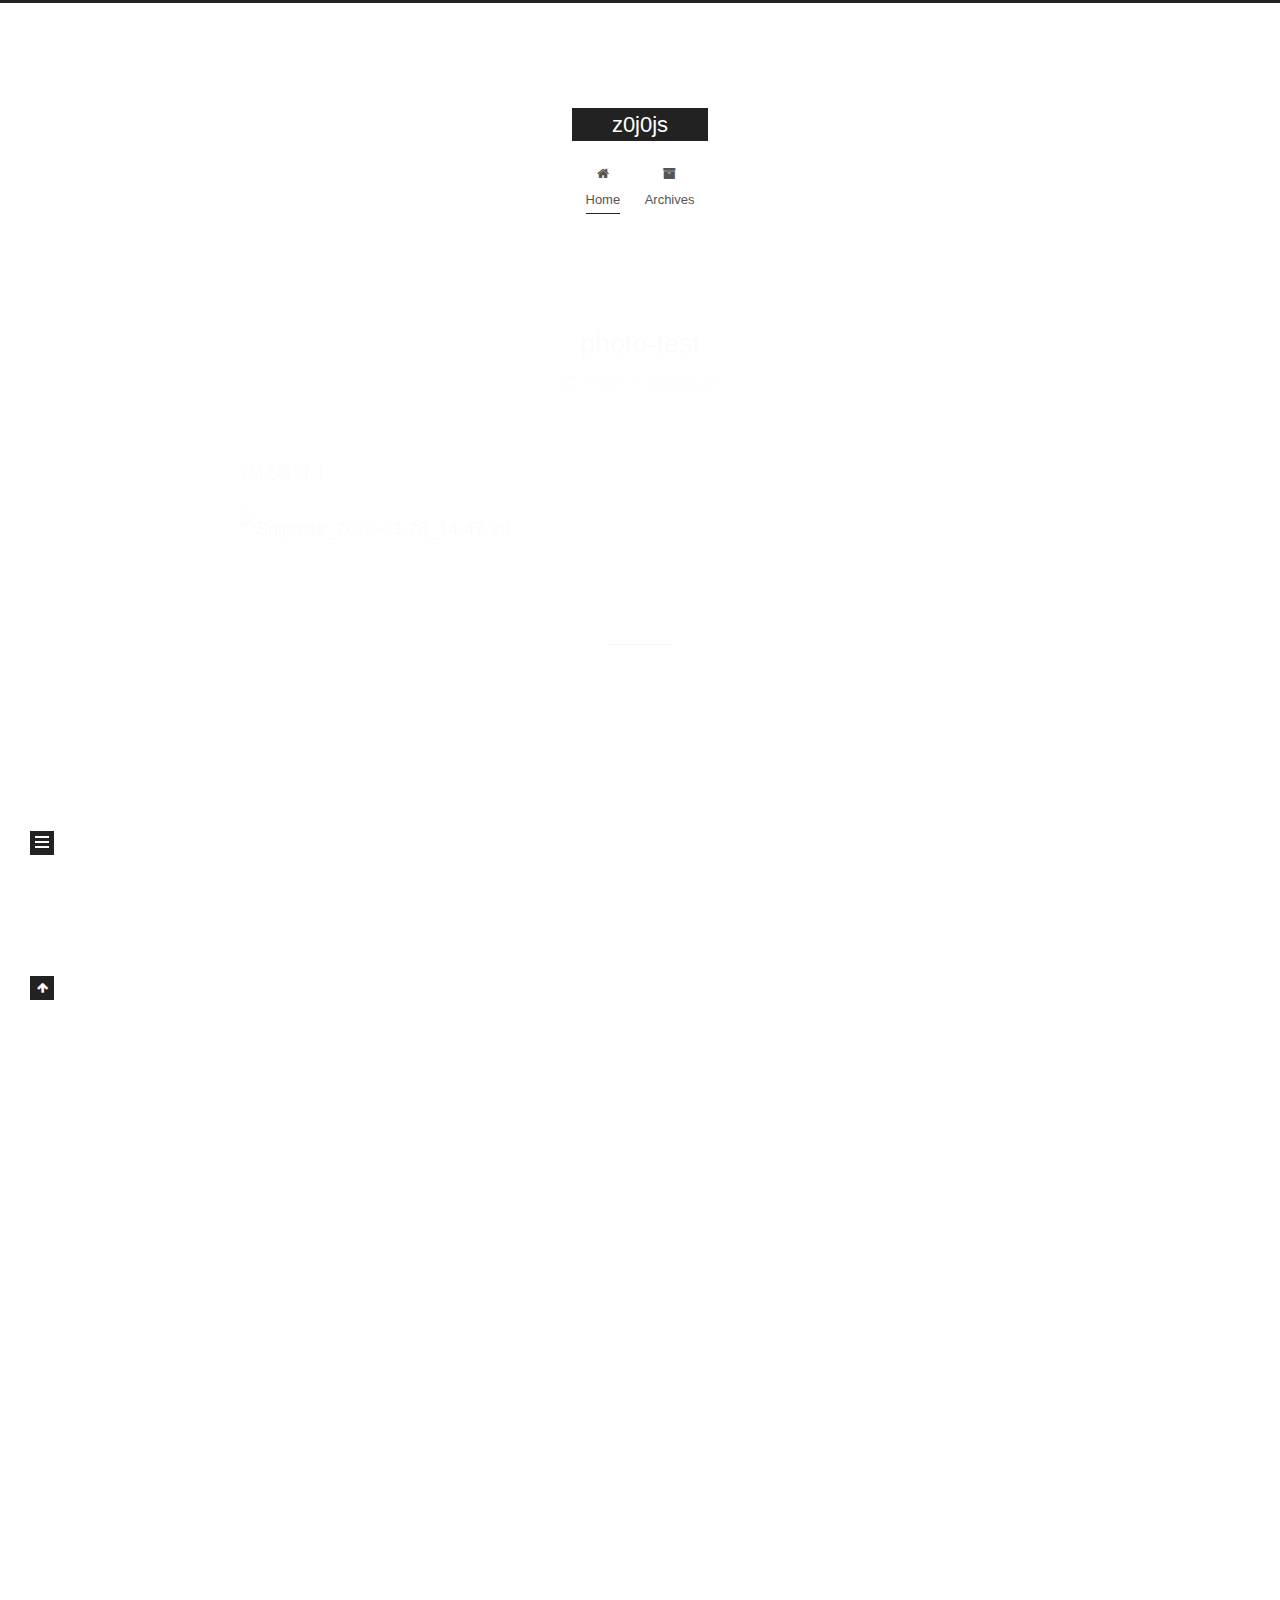
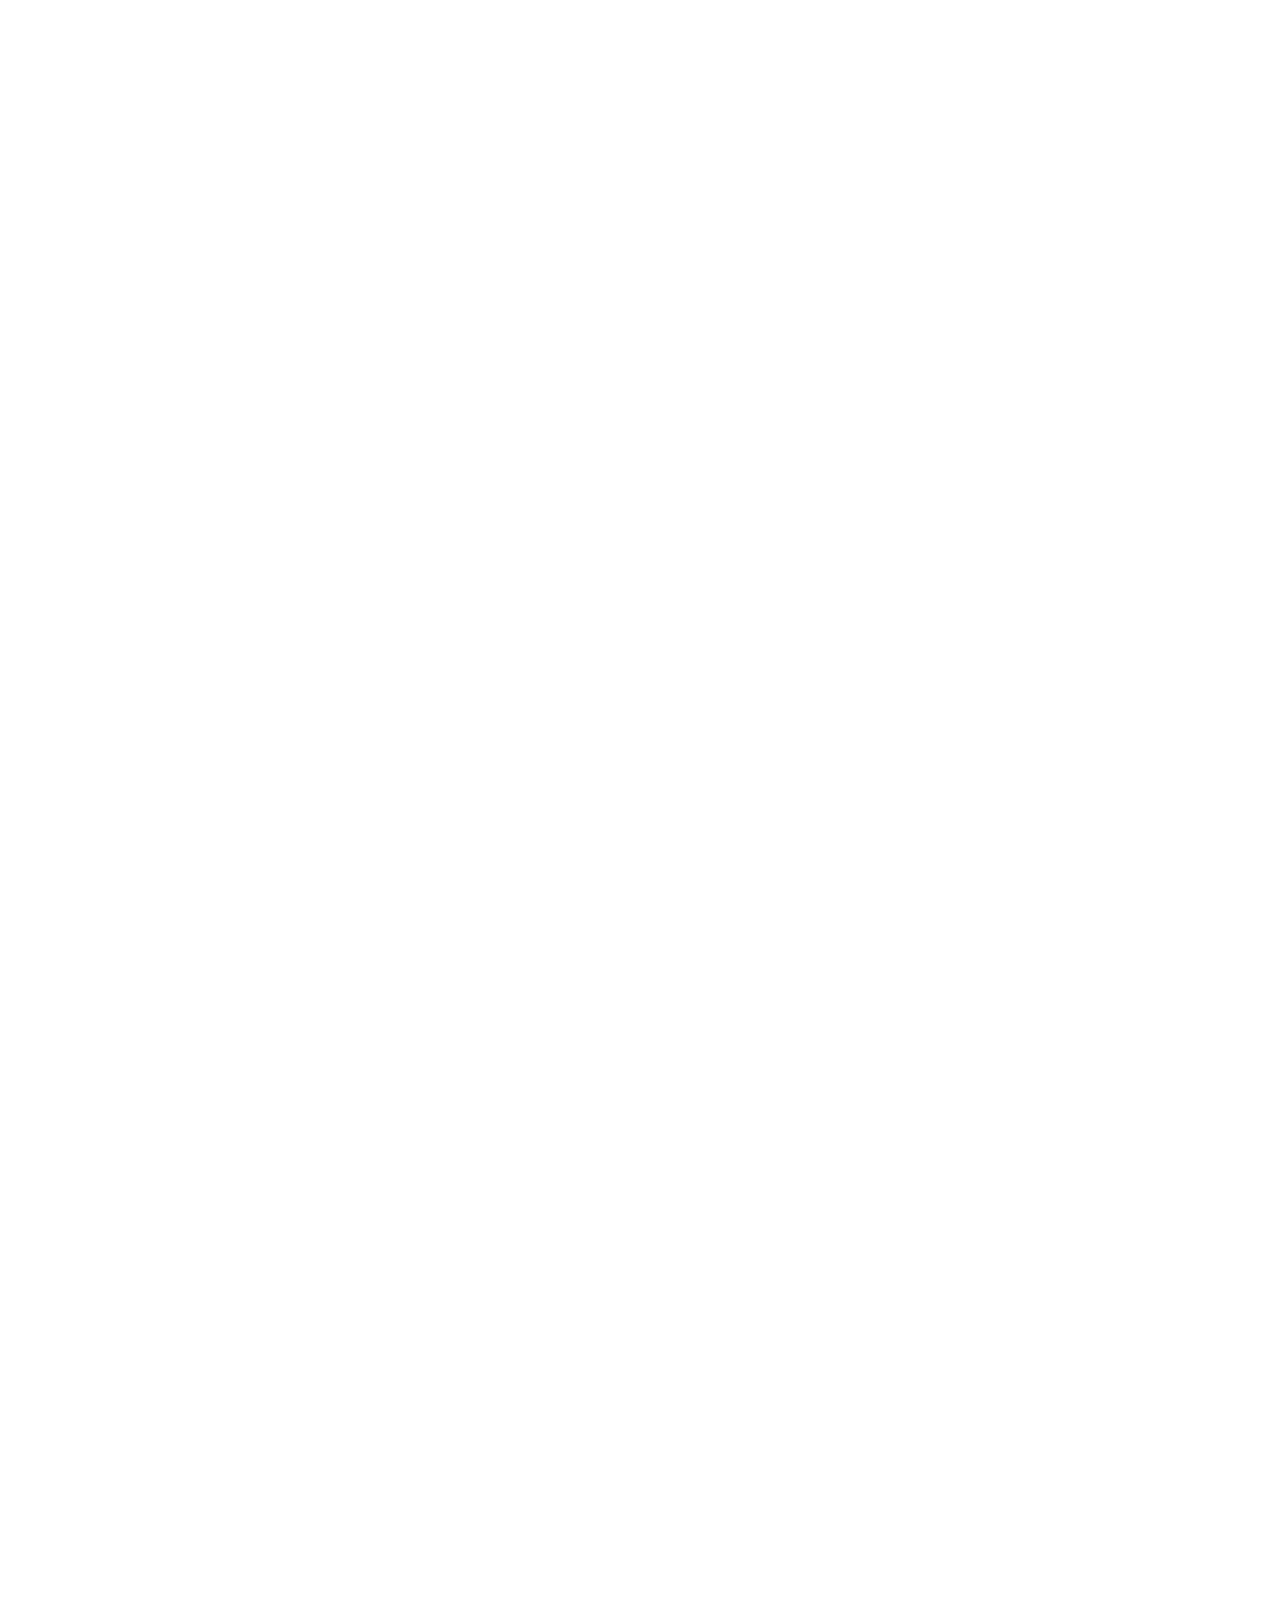
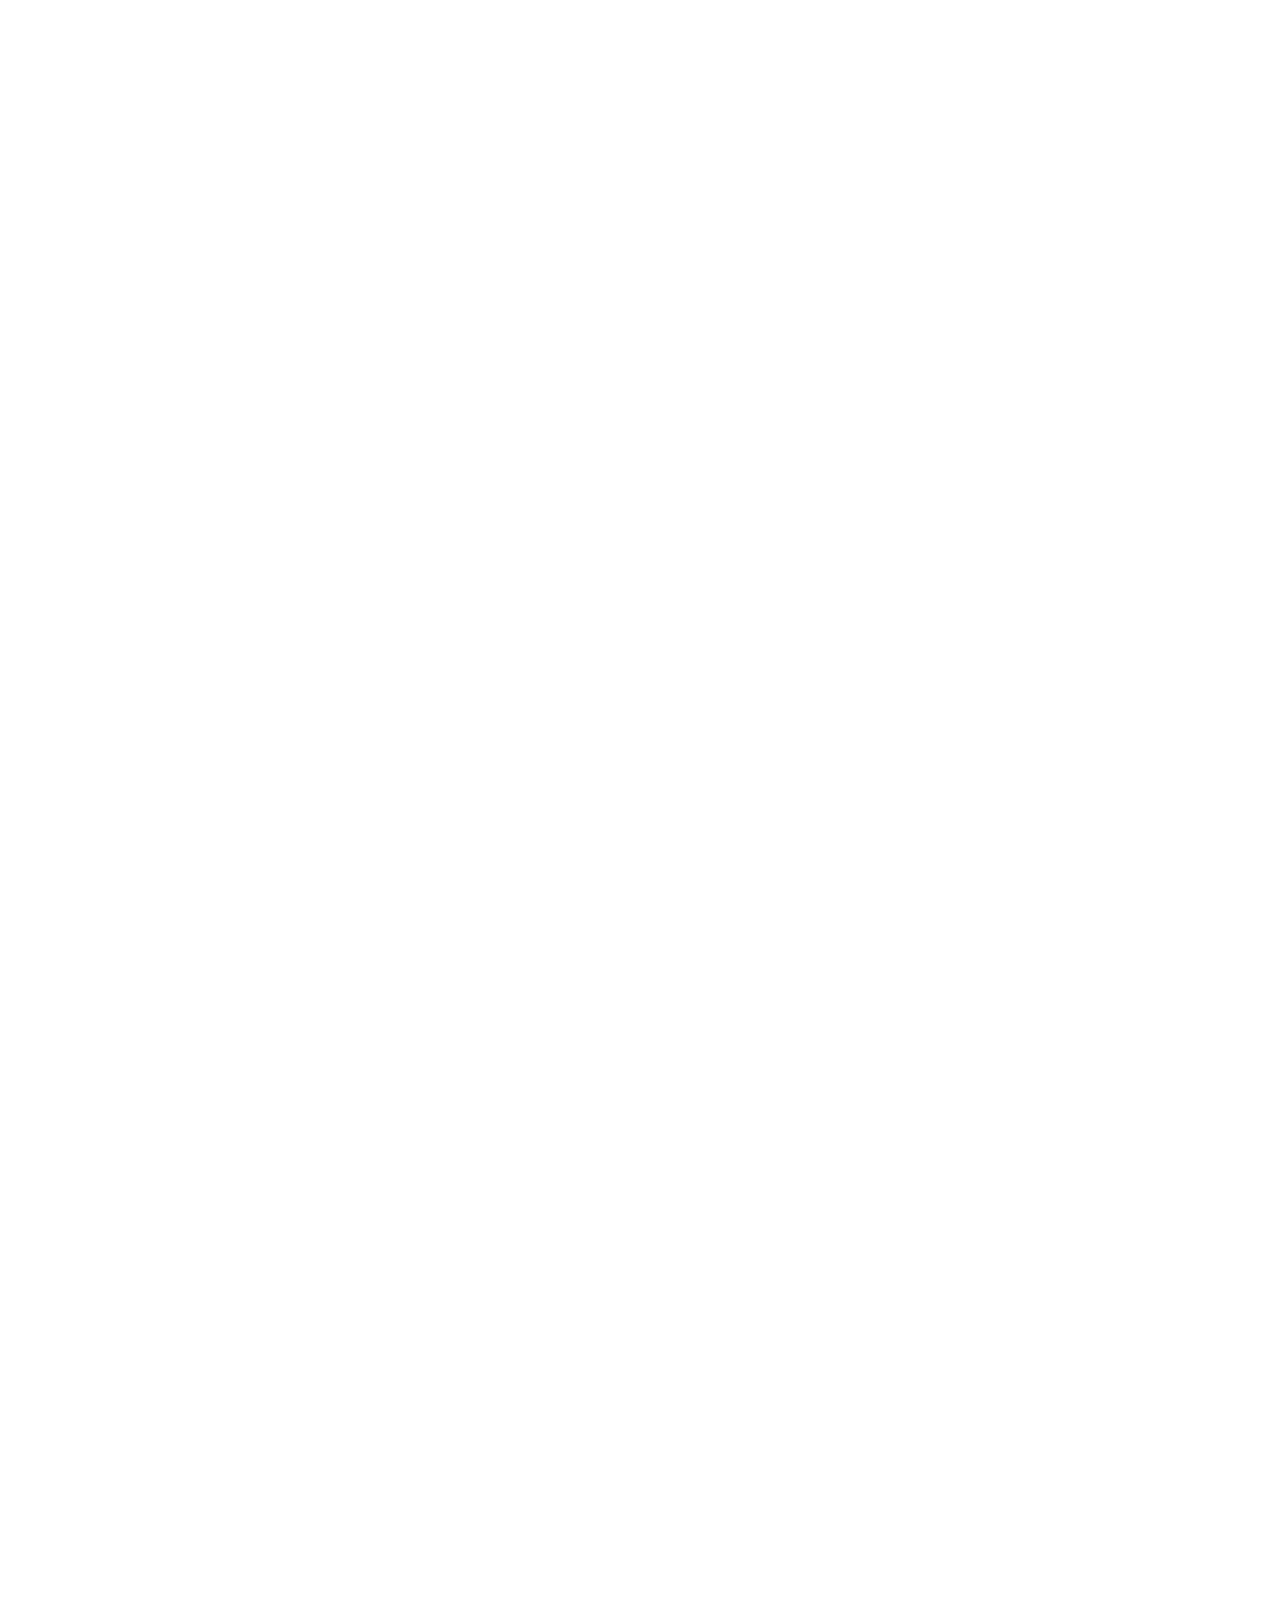
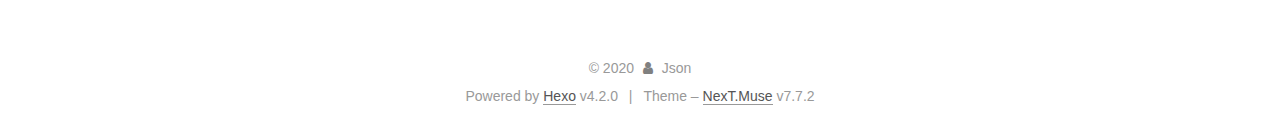
==== index.html @ a535a1fb "Site updated: 2020-03-28 15:59:54" ====
<!DOCTYPE html>
<html lang="en">
<head>
  <meta charset="UTF-8">
<meta name="viewport" content="width=device-width, initial-scale=1, maximum-scale=2">
<meta name="theme-color" content="#222">
<meta name="generator" content="Hexo 4.2.0">
  <link rel="apple-touch-icon" sizes="180x180" href="/images/apple-touch-icon-next.png">
  <link rel="icon" type="image/png" sizes="32x32" href="/images/favicon-32x32-next.png">
  <link rel="icon" type="image/png" sizes="16x16" href="/images/favicon-16x16-next.png">
  <link rel="mask-icon" href="/images/logo.svg" color="#222">

<link rel="stylesheet" href="/css/main.css">


<link rel="stylesheet" href="/lib/font-awesome/css/font-awesome.min.css">

<script id="hexo-configurations">
    var NexT = window.NexT || {};
    var CONFIG = {"hostname":"z0j0js.github.io","root":"/","scheme":"Muse","version":"7.7.2","exturl":false,"sidebar":{"position":"left","display":"post","padding":18,"offset":12,"onmobile":false},"copycode":{"enable":false,"show_result":false,"style":null},"back2top":{"enable":true,"sidebar":false,"scrollpercent":false},"bookmark":{"enable":false,"color":"#222","save":"auto"},"fancybox":false,"mediumzoom":false,"lazyload":false,"pangu":false,"comments":{"style":"tabs","active":null,"storage":true,"lazyload":false,"nav":null},"algolia":{"hits":{"per_page":10},"labels":{"input_placeholder":"Search for Posts","hits_empty":"We didn't find any results for the search: ${query}","hits_stats":"${hits} results found in ${time} ms"}},"localsearch":{"enable":false,"trigger":"auto","top_n_per_article":1,"unescape":false,"preload":false},"motion":{"enable":true,"async":false,"transition":{"post_block":"fadeIn","post_header":"slideDownIn","post_body":"slideDownIn","coll_header":"slideLeftIn","sidebar":"slideUpIn"}}};
  </script>

  <meta name="description" content="My Blog">
<meta property="og:type" content="website">
<meta property="og:title" content="z0j0js">
<meta property="og:url" content="https://z0j0js.github.io/index.html">
<meta property="og:site_name" content="z0j0js">
<meta property="og:description" content="My Blog">
<meta property="og:locale" content="en_US">
<meta property="article:author" content="Json">
<meta name="twitter:card" content="summary">

<link rel="canonical" href="https://z0j0js.github.io/">


<script id="page-configurations">
  // https://hexo.io/docs/variables.html
  CONFIG.page = {
    sidebar: "",
    isHome : true,
    isPost : false
  };
</script>

  <title>z0j0js</title>
  






  <noscript>
  <style>
  .use-motion .brand,
  .use-motion .menu-item,
  .sidebar-inner,
  .use-motion .post-block,
  .use-motion .pagination,
  .use-motion .comments,
  .use-motion .post-header,
  .use-motion .post-body,
  .use-motion .collection-header { opacity: initial; }

  .use-motion .site-title,
  .use-motion .site-subtitle {
    opacity: initial;
    top: initial;
  }

  .use-motion .logo-line-before i { left: initial; }
  .use-motion .logo-line-after i { right: initial; }
  </style>
</noscript>

</head>

<body itemscope itemtype="http://schema.org/WebPage">
  <div class="container use-motion">
    <div class="headband"></div>

    <header class="header" itemscope itemtype="http://schema.org/WPHeader">
      <div class="header-inner"><div class="site-brand-container">
  <div class="site-nav-toggle">
    <div class="toggle" aria-label="Toggle navigation bar">
      <span class="toggle-line toggle-line-first"></span>
      <span class="toggle-line toggle-line-middle"></span>
      <span class="toggle-line toggle-line-last"></span>
    </div>
  </div>

  <div class="site-meta">

    <div>
      <a href="/" class="brand" rel="start">
        <span class="logo-line-before"><i></i></span>
        <span class="site-title">z0j0js</span>
        <span class="logo-line-after"><i></i></span>
      </a>
    </div>
  </div>

  <div class="site-nav-right">
    <div class="toggle popup-trigger">
    </div>
  </div>
</div>


<nav class="site-nav">
  
  <ul id="menu" class="menu">
        <li class="menu-item menu-item-home">

    <a href="/" rel="section"><i class="fa fa-fw fa-home"></i>Home</a>

  </li>
        <li class="menu-item menu-item-archives">

    <a href="/archives/" rel="section"><i class="fa fa-fw fa-archive"></i>Archives</a>

  </li>
  </ul>

</nav>
</div>
    </header>

    
  <div class="back-to-top">
    <i class="fa fa-arrow-up"></i>
    <span>0%</span>
  </div>


    <main class="main">
      <div class="main-inner">
        <div class="content-wrap">
          

          <div class="content">
            

  <div class="posts-expand">
        
  
  
  <article itemscope itemtype="http://schema.org/Article" class="post-block home" lang="en">
    <link itemprop="mainEntityOfPage" href="https://z0j0js.github.io/2020/03/28/photo-test/">

    <span hidden itemprop="author" itemscope itemtype="http://schema.org/Person">
      <meta itemprop="image" content="/images/avatar.gif">
      <meta itemprop="name" content="Json">
      <meta itemprop="description" content="My Blog">
    </span>

    <span hidden itemprop="publisher" itemscope itemtype="http://schema.org/Organization">
      <meta itemprop="name" content="z0j0js">
    </span>
      <header class="post-header">
        <h1 class="post-title" itemprop="name headline">
          
            <a href="/2020/03/28/photo-test/" class="post-title-link" itemprop="url">photo-test</a>
        </h1>

        <div class="post-meta">
            <span class="post-meta-item">
              <span class="post-meta-item-icon">
                <i class="fa fa-calendar-o"></i>
              </span>
              <span class="post-meta-item-text">Posted on</span>
              

              <time title="Created: 2020-03-28 15:56:33 / Modified: 15:59:15" itemprop="dateCreated datePublished" datetime="2020-03-28T15:56:33+08:00">2020-03-28</time>
            </span>

          

        </div>
      </header>

    
    
    
    <div class="post-body" itemprop="articleBody">

      
          <p>试试看呀！</p>
<p><img src="/2020/03/28/photo-test/%5Cphoto-test%5CSnipaste_2020-03-28_14-47-20.jpg" alt="Snipaste_2020-03-28_14-47-20"></p>

      
    </div>

    
    
    
      <footer class="post-footer">
        <div class="post-eof"></div>
      </footer>
  </article>
  
  
  

        
  
  
  <article itemscope itemtype="http://schema.org/Article" class="post-block home" lang="en">
    <link itemprop="mainEntityOfPage" href="https://z0j0js.github.io/2020/03/28/%E6%88%91%E8%AE%A4%E4%B8%BA%E7%9A%84%E6%95%B0%E6%8D%AE%E7%BB%93%E6%9E%84%E4%B8%8E%E7%AE%97%E6%B3%95%E2%80%94%E2%80%94%E7%BB%AA%E8%AE%BA/">

    <span hidden itemprop="author" itemscope itemtype="http://schema.org/Person">
      <meta itemprop="image" content="/images/avatar.gif">
      <meta itemprop="name" content="Json">
      <meta itemprop="description" content="My Blog">
    </span>

    <span hidden itemprop="publisher" itemscope itemtype="http://schema.org/Organization">
      <meta itemprop="name" content="z0j0js">
    </span>
      <header class="post-header">
        <h1 class="post-title" itemprop="name headline">
          
            <a href="/2020/03/28/%E6%88%91%E8%AE%A4%E4%B8%BA%E7%9A%84%E6%95%B0%E6%8D%AE%E7%BB%93%E6%9E%84%E4%B8%8E%E7%AE%97%E6%B3%95%E2%80%94%E2%80%94%E7%BB%AA%E8%AE%BA/" class="post-title-link" itemprop="url">我认为的数据结构与算法——绪论</a>
        </h1>

        <div class="post-meta">
            <span class="post-meta-item">
              <span class="post-meta-item-icon">
                <i class="fa fa-calendar-o"></i>
              </span>
              <span class="post-meta-item-text">Posted on</span>
              

              <time title="Created: 2020-03-28 14:31:20 / Modified: 15:59:11" itemprop="dateCreated datePublished" datetime="2020-03-28T14:31:20+08:00">2020-03-28</time>
            </span>

          

        </div>
      </header>

    
    
    
    <div class="post-body" itemprop="articleBody">

      
          <p>数据结构是一门研究非数值计算程序设计问题中计算机的操作对象以及它们之间的关系和操作等的学科。</p>
<p>主要研究：</p>
<p>​        数据元素之间固有的逻辑关系——数据逻辑结构</p>
<p>​        元素及关系在计算机内的表示——数据存储结构</p>
<p>​        对数据结构的操作——算法</p>
<p>基本概念和术语：</p>
<p>​        数据：是所有能被输入到计算机中，且能被计算机处理的符号（数字、字符等）的集合，它是计算机操作对象的总称。</p>
<p>​        数据元素：数据结构中讨论的“基本单位”，如不可分割的“原子”型数据元素，和多个数据项构成的数据元素</p>
<p>​        数据对象：性质相同的数据元素的集合，是数据的一个子集。</p>
<p>​        数据结构：是相互之间存在一种或多种特定关系的数据元素的集合。</p>
<p>数据结构的形式定义：</p>
<p>​        数据结构是一个二元组 DS = （D，R）</p>
<p>​        其中：D是数据元素的有限集，R是D上关系的有限集。</p>
<p>关系的表示：</p>
<p>​        序偶：有序对。例如：&lt;班主任，班长&gt;</p>
<p>​        前驱：序偶中第一元素为第二元素的前驱</p>
<p>​        后继：序偶中第二元素为第一元素的后继</p>
<p>数据解构的三个方面：</p>
<p><img src="/2020/03/28/%E6%88%91%E8%AE%A4%E4%B8%BA%E7%9A%84%E6%95%B0%E6%8D%AE%E7%BB%93%E6%9E%84%E4%B8%8E%E7%AE%97%E6%B3%95%E2%80%94%E2%80%94%E7%BB%AA%E8%AE%BA/D:%5Cblog%5Csource_posts%5Cimages%5C01%5CSnipaste_2020-03-28_14-47-20.jpg" alt="Snipaste_2020-03-28_14-47-20"></p>

      
    </div>

    
    
    
      <footer class="post-footer">
        <div class="post-eof"></div>
      </footer>
  </article>
  
  
  

        
  
  
  <article itemscope itemtype="http://schema.org/Article" class="post-block home" lang="en">
    <link itemprop="mainEntityOfPage" href="https://z0j0js.github.io/2020/03/21/I-AM-A-BOY/">

    <span hidden itemprop="author" itemscope itemtype="http://schema.org/Person">
      <meta itemprop="image" content="/images/avatar.gif">
      <meta itemprop="name" content="Json">
      <meta itemprop="description" content="My Blog">
    </span>

    <span hidden itemprop="publisher" itemscope itemtype="http://schema.org/Organization">
      <meta itemprop="name" content="z0j0js">
    </span>
      <header class="post-header">
        <h1 class="post-title" itemprop="name headline">
          
            <a href="/2020/03/21/I-AM-A-BOY/" class="post-title-link" itemprop="url">I AM A BOY</a>
        </h1>

        <div class="post-meta">
            <span class="post-meta-item">
              <span class="post-meta-item-icon">
                <i class="fa fa-calendar-o"></i>
              </span>
              <span class="post-meta-item-text">Posted on</span>

              <time title="Created: 2020-03-21 19:46:29" itemprop="dateCreated datePublished" datetime="2020-03-21T19:46:29+08:00">2020-03-21</time>
            </span>

          

        </div>
      </header>

    
    
    
    <div class="post-body" itemprop="articleBody">

      
          
      
    </div>

    
    
    
      <footer class="post-footer">
        <div class="post-eof"></div>
      </footer>
  </article>
  
  
  

        
  
  
  <article itemscope itemtype="http://schema.org/Article" class="post-block home" lang="en">
    <link itemprop="mainEntityOfPage" href="https://z0j0js.github.io/2020/03/21/%E5%8F%91%E5%B8%83%E6%B5%81%E7%A8%8B/">

    <span hidden itemprop="author" itemscope itemtype="http://schema.org/Person">
      <meta itemprop="image" content="/images/avatar.gif">
      <meta itemprop="name" content="Json">
      <meta itemprop="description" content="My Blog">
    </span>

    <span hidden itemprop="publisher" itemscope itemtype="http://schema.org/Organization">
      <meta itemprop="name" content="z0j0js">
    </span>
      <header class="post-header">
        <h1 class="post-title" itemprop="name headline">
          
            <a href="/2020/03/21/%E5%8F%91%E5%B8%83%E6%B5%81%E7%A8%8B/" class="post-title-link" itemprop="url">发布流程</a>
        </h1>

        <div class="post-meta">
            <span class="post-meta-item">
              <span class="post-meta-item-icon">
                <i class="fa fa-calendar-o"></i>
              </span>
              <span class="post-meta-item-text">Posted on</span>
              

              <time title="Created: 2020-03-21 19:33:51 / Modified: 19:37:14" itemprop="dateCreated datePublished" datetime="2020-03-21T19:33:51+08:00">2020-03-21</time>
            </span>

          

        </div>
      </header>

    
    
    
    <div class="post-body" itemprop="articleBody">

      
          <h2 id="流程发布"><a href="#流程发布" class="headerlink" title="流程发布"></a>流程发布</h2><p>首先执行   hexo new “新文章”</p>
<p>打开md文件   ##新文章标题</p>
<p>内容编辑完成</p>
<p>执行   hexo g</p>
<p>执行   hexo d</p>
<p>即可</p>

      
    </div>

    
    
    
      <footer class="post-footer">
        <div class="post-eof"></div>
      </footer>
  </article>
  
  
  

        
  
  
  <article itemscope itemtype="http://schema.org/Article" class="post-block home" lang="en">
    <link itemprop="mainEntityOfPage" href="https://z0j0js.github.io/2020/03/21/Test-Blog/">

    <span hidden itemprop="author" itemscope itemtype="http://schema.org/Person">
      <meta itemprop="image" content="/images/avatar.gif">
      <meta itemprop="name" content="Json">
      <meta itemprop="description" content="My Blog">
    </span>

    <span hidden itemprop="publisher" itemscope itemtype="http://schema.org/Organization">
      <meta itemprop="name" content="z0j0js">
    </span>
      <header class="post-header">
        <h1 class="post-title" itemprop="name headline">
          
            <a href="/2020/03/21/Test-Blog/" class="post-title-link" itemprop="url">Test Blog.</a>
        </h1>

        <div class="post-meta">
            <span class="post-meta-item">
              <span class="post-meta-item-icon">
                <i class="fa fa-calendar-o"></i>
              </span>
              <span class="post-meta-item-text">Posted on</span>
              

              <time title="Created: 2020-03-21 18:32:33 / Modified: 18:32:51" itemprop="dateCreated datePublished" datetime="2020-03-21T18:32:33+08:00">2020-03-21</time>
            </span>

          

        </div>
      </header>

    
    
    
    <div class="post-body" itemprop="articleBody">

      
          <h2 id="Test博客"><a href="#Test博客" class="headerlink" title="Test博客"></a>Test博客</h2><p>进行自定义编辑。</p>

      
    </div>

    
    
    
      <footer class="post-footer">
        <div class="post-eof"></div>
      </footer>
  </article>
  
  
  

        
  
  
  <article itemscope itemtype="http://schema.org/Article" class="post-block home" lang="en">
    <link itemprop="mainEntityOfPage" href="https://z0j0js.github.io/2020/03/21/My-First-Blog/">

    <span hidden itemprop="author" itemscope itemtype="http://schema.org/Person">
      <meta itemprop="image" content="/images/avatar.gif">
      <meta itemprop="name" content="Json">
      <meta itemprop="description" content="My Blog">
    </span>

    <span hidden itemprop="publisher" itemscope itemtype="http://schema.org/Organization">
      <meta itemprop="name" content="z0j0js">
    </span>
      <header class="post-header">
        <h1 class="post-title" itemprop="name headline">
          
            <a href="/2020/03/21/My-First-Blog/" class="post-title-link" itemprop="url">My First Blog.</a>
        </h1>

        <div class="post-meta">
            <span class="post-meta-item">
              <span class="post-meta-item-icon">
                <i class="fa fa-calendar-o"></i>
              </span>
              <span class="post-meta-item-text">Posted on</span>
              

              <time title="Created: 2020-03-21 15:35:33 / Modified: 15:37:39" itemprop="dateCreated datePublished" datetime="2020-03-21T15:35:33+08:00">2020-03-21</time>
            </span>

          

        </div>
      </header>

    
    
    
    <div class="post-body" itemprop="articleBody">

      
          <h2 id="我的第一篇博客"><a href="#我的第一篇博客" class="headerlink" title="我的第一篇博客"></a>我的第一篇博客</h2><p>我叫曾锦松，一个在0和1之间摸索成长的小男孩。</p>

      
    </div>

    
    
    
      <footer class="post-footer">
        <div class="post-eof"></div>
      </footer>
  </article>
  
  
  

        
  
  
  <article itemscope itemtype="http://schema.org/Article" class="post-block home" lang="en">
    <link itemprop="mainEntityOfPage" href="https://z0j0js.github.io/2020/03/21/hello-world/">

    <span hidden itemprop="author" itemscope itemtype="http://schema.org/Person">
      <meta itemprop="image" content="/images/avatar.gif">
      <meta itemprop="name" content="Json">
      <meta itemprop="description" content="My Blog">
    </span>

    <span hidden itemprop="publisher" itemscope itemtype="http://schema.org/Organization">
      <meta itemprop="name" content="z0j0js">
    </span>
      <header class="post-header">
        <h1 class="post-title" itemprop="name headline">
          
            <a href="/2020/03/21/hello-world/" class="post-title-link" itemprop="url">Hello World</a>
        </h1>

        <div class="post-meta">
            <span class="post-meta-item">
              <span class="post-meta-item-icon">
                <i class="fa fa-calendar-o"></i>
              </span>
              <span class="post-meta-item-text">Posted on</span>

              <time title="Created: 2020-03-21 15:20:37" itemprop="dateCreated datePublished" datetime="2020-03-21T15:20:37+08:00">2020-03-21</time>
            </span>

          

        </div>
      </header>

    
    
    
    <div class="post-body" itemprop="articleBody">

      
          <p>Welcome to <a href="https://hexo.io/" target="_blank" rel="noopener">Hexo</a>! This is your very first post. Check <a href="https://hexo.io/docs/" target="_blank" rel="noopener">documentation</a> for more info. If you get any problems when using Hexo, you can find the answer in <a href="https://hexo.io/docs/troubleshooting.html" target="_blank" rel="noopener">troubleshooting</a> or you can ask me on <a href="https://github.com/hexojs/hexo/issues" target="_blank" rel="noopener">GitHub</a>.</p>
<h2 id="Quick-Start"><a href="#Quick-Start" class="headerlink" title="Quick Start"></a>Quick Start</h2><h3 id="Create-a-new-post"><a href="#Create-a-new-post" class="headerlink" title="Create a new post"></a>Create a new post</h3><figure class="highlight bash"><table><tr><td class="gutter"><pre><span class="line">1</span><br></pre></td><td class="code"><pre><span class="line">$ hexo new <span class="string">"My New Post"</span></span><br></pre></td></tr></table></figure>

<p>More info: <a href="https://hexo.io/docs/writing.html" target="_blank" rel="noopener">Writing</a></p>
<h3 id="Run-server"><a href="#Run-server" class="headerlink" title="Run server"></a>Run server</h3><figure class="highlight bash"><table><tr><td class="gutter"><pre><span class="line">1</span><br></pre></td><td class="code"><pre><span class="line">$ hexo server</span><br></pre></td></tr></table></figure>

<p>More info: <a href="https://hexo.io/docs/server.html" target="_blank" rel="noopener">Server</a></p>
<h3 id="Generate-static-files"><a href="#Generate-static-files" class="headerlink" title="Generate static files"></a>Generate static files</h3><figure class="highlight bash"><table><tr><td class="gutter"><pre><span class="line">1</span><br></pre></td><td class="code"><pre><span class="line">$ hexo generate</span><br></pre></td></tr></table></figure>

<p>More info: <a href="https://hexo.io/docs/generating.html" target="_blank" rel="noopener">Generating</a></p>
<h3 id="Deploy-to-remote-sites"><a href="#Deploy-to-remote-sites" class="headerlink" title="Deploy to remote sites"></a>Deploy to remote sites</h3><figure class="highlight bash"><table><tr><td class="gutter"><pre><span class="line">1</span><br></pre></td><td class="code"><pre><span class="line">$ hexo deploy</span><br></pre></td></tr></table></figure>

<p>More info: <a href="https://hexo.io/docs/one-command-deployment.html" target="_blank" rel="noopener">Deployment</a></p>

      
    </div>

    
    
    
      <footer class="post-footer">
        <div class="post-eof"></div>
      </footer>
  </article>
  
  
  

  </div>

  



          </div>
          

<script>
  window.addEventListener('tabs:register', () => {
    let activeClass = CONFIG.comments.activeClass;
    if (CONFIG.comments.storage) {
      activeClass = localStorage.getItem('comments_active') || activeClass;
    }
    if (activeClass) {
      let activeTab = document.querySelector(`a[href="#comment-${activeClass}"]`);
      if (activeTab) {
        activeTab.click();
      }
    }
  });
  if (CONFIG.comments.storage) {
    window.addEventListener('tabs:click', event => {
      if (!event.target.matches('.tabs-comment .tab-content .tab-pane')) return;
      let commentClass = event.target.classList[1];
      localStorage.setItem('comments_active', commentClass);
    });
  }
</script>

        </div>
          
  
  <div class="toggle sidebar-toggle">
    <span class="toggle-line toggle-line-first"></span>
    <span class="toggle-line toggle-line-middle"></span>
    <span class="toggle-line toggle-line-last"></span>
  </div>

  <aside class="sidebar">
    <div class="sidebar-inner">

      <ul class="sidebar-nav motion-element">
        <li class="sidebar-nav-toc">
          Table of Contents
        </li>
        <li class="sidebar-nav-overview">
          Overview
        </li>
      </ul>

      <!--noindex-->
      <div class="post-toc-wrap sidebar-panel">
      </div>
      <!--/noindex-->

      <div class="site-overview-wrap sidebar-panel">
        <div class="site-author motion-element" itemprop="author" itemscope itemtype="http://schema.org/Person">
  <p class="site-author-name" itemprop="name">Json</p>
  <div class="site-description" itemprop="description">My Blog</div>
</div>
<div class="site-state-wrap motion-element">
  <nav class="site-state">
      <div class="site-state-item site-state-posts">
          <a href="/archives/">
        
          <span class="site-state-item-count">7</span>
          <span class="site-state-item-name">posts</span>
        </a>
      </div>
  </nav>
</div>



      </div>

    </div>
  </aside>
  <div id="sidebar-dimmer"></div>


      </div>
    </main>

    <footer class="footer">
      <div class="footer-inner">
        

<div class="copyright">
  
  &copy; 
  <span itemprop="copyrightYear">2020</span>
  <span class="with-love">
    <i class="fa fa-user"></i>
  </span>
  <span class="author" itemprop="copyrightHolder">Json</span>
</div>
  <div class="powered-by">Powered by <a href="https://hexo.io/" class="theme-link" rel="noopener" target="_blank">Hexo</a> v4.2.0
  </div>
  <span class="post-meta-divider">|</span>
  <div class="theme-info">Theme – <a href="https://muse.theme-next.org/" class="theme-link" rel="noopener" target="_blank">NexT.Muse</a> v7.7.2
  </div>

        








      </div>
    </footer>
  </div>

  
  <script src="/lib/anime.min.js"></script>
  <script src="/lib/velocity/velocity.min.js"></script>
  <script src="/lib/velocity/velocity.ui.min.js"></script>

<script src="/js/utils.js"></script>

<script src="/js/motion.js"></script>


<script src="/js/schemes/muse.js"></script>


<script src="/js/next-boot.js"></script>




  















  

  

</body>
</html>
---- css/main.css ----
:root {
  --body-bg-color: #fff;
  --content-bg-color: #fff;
  --card-bg-color: #f5f5f5;
  --text-color: #555;
  --link-color: #555;
  --link-hover-color: #222;
  --brand-color: #fff;
  --brand-hover-color: #fff;
  --table-row-odd-bg-color: #f9f9f9;
  --table-row-hover-bg-color: #f5f5f5;
  --menu-item-bg-color: #f5f5f5;
}
html {
  line-height: 1.15; /* 1 */
  -webkit-text-size-adjust: 100%; /* 2 */
}
body {
  margin: 0;
}
main {
  display: block;
}
h1 {
  font-size: 2em;
  margin: 0.67em 0;
}
hr {
  box-sizing: content-box; /* 1 */
  height: 0; /* 1 */
  overflow: visible; /* 2 */
}
pre {
  font-family: monospace, monospace; /* 1 */
  font-size: 1em; /* 2 */
}
a {
  background: transparent;
}
abbr[title] {
  border-bottom: none; /* 1 */
  text-decoration: underline; /* 2 */
  text-decoration: underline dotted; /* 2 */
}
b,
strong {
  font-weight: bolder;
}
code,
kbd,
samp {
  font-family: monospace, monospace; /* 1 */
  font-size: 1em; /* 2 */
}
small {
  font-size: 80%;
}
sub,
sup {
  font-size: 75%;
  line-height: 0;
  position: relative;
  vertical-align: baseline;
}
sub {
  bottom: -0.25em;
}
sup {
  top: -0.5em;
}
img {
  border-style: none;
}
button,
input,
optgroup,
select,
textarea {
  font-family: inherit; /* 1 */
  font-size: 100%; /* 1 */
  line-height: 1.15; /* 1 */
  margin: 0; /* 2 */
}
button,
input {
/* 1 */
  overflow: visible;
}
button,
select {
/* 1 */
  text-transform: none;
}
button,
[type='button'],
[type='reset'],
[type='submit'] {
  -webkit-appearance: button;
}
button::-moz-focus-inner,
[type='button']::-moz-focus-inner,
[type='reset']::-moz-focus-inner,
[type='submit']::-moz-focus-inner {
  border-style: none;
  padding: 0;
}
button:-moz-focusring,
[type='button']:-moz-focusring,
[type='reset']:-moz-focusring,
[type='submit']:-moz-focusring {
  outline: 1px dotted ButtonText;
}
fieldset {
  padding: 0.35em 0.75em 0.625em;
}
legend {
  box-sizing: border-box; /* 1 */
  color: inherit; /* 2 */
  display: table; /* 1 */
  max-width: 100%; /* 1 */
  padding: 0; /* 3 */
  white-space: normal; /* 1 */
}
progress {
  vertical-align: baseline;
}
textarea {
  overflow: auto;
}
[type='checkbox'],
[type='radio'] {
  box-sizing: border-box; /* 1 */
  padding: 0; /* 2 */
}
[type='number']::-webkit-inner-spin-button,
[type='number']::-webkit-outer-spin-button {
  height: auto;
}
[type='search'] {
  outline-offset: -2px; /* 2 */
  -webkit-appearance: textfield; /* 1 */
}
[type='search']::-webkit-search-decoration {
  -webkit-appearance: none;
}
::-webkit-file-upload-button {
  font: inherit; /* 2 */
  -webkit-appearance: button; /* 1 */
}
details {
  display: block;
}
summary {
  display: list-item;
}
template {
  display: none;
}
[hidden] {
  display: none;
}
::selection {
  background: #262a30;
  color: #fff;
}
html,
body {
  height: 100%;
}
body {
  background: var(--body-bg-color);
  color: var(--text-color);
  font-family: 'Lato', "PingFang SC", "Microsoft YaHei", sans-serif;
  font-size: 1em;
  line-height: 2;
}
@media (max-width: 991px) {
  body {
    padding-left: 0 !important;
    padding-right: 0 !important;
  }
}
h1,
h2,
h3,
h4,
h5,
h6 {
  font-family: 'Lato', "PingFang SC", "Microsoft YaHei", sans-serif;
  font-weight: bold;
  line-height: 1.5;
  margin: 20px 0 15px;
}
h1 {
  font-size: 1.5em;
}
h2 {
  font-size: 1.375em;
}
h3 {
  font-size: 1.25em;
}
h4 {
  font-size: 1.125em;
}
h5 {
  font-size: 1em;
}
h6 {
  font-size: 0.875em;
}
p {
  margin: 0 0 20px 0;
}
a,
span.exturl {
  border-bottom: 1px solid #999;
  color: var(--link-color);
  outline: 0;
  text-decoration: none;
  overflow-wrap: break-word;
  word-wrap: break-word;
  cursor: pointer;
}
a:hover,
span.exturl:hover {
  border-bottom-color: var(--link-hover-color);
  color: var(--link-hover-color);
}
iframe,
img,
video {
  display: block;
  margin-left: auto;
  margin-right: auto;
  max-width: 100%;
}
hr {
  background-image: repeating-linear-gradient(-45deg, #ddd, #ddd 4px, transparent 4px, transparent 8px);
  border: 0;
  height: 3px;
  margin: 40px 0;
}
blockquote {
  border-left: 4px solid #ddd;
  color: #666;
  margin: 0;
  padding: 0 15px;
}
blockquote cite::before {
  content: '-';
  padding: 0 5px;
}
dt {
  font-weight: bold;
}
dd {
  margin: 0;
  padding: 0;
}
kbd {
  background-color: #f5f5f5;
  background-image: linear-gradient(#eee, #fff, #eee);
  border: 1px solid #ccc;
  border-radius: 0.2em;
  box-shadow: 0.1em 0.1em 0.2em rgba(0,0,0,0.1);
  font-family: inherit;
  padding: 0.1em 0.3em;
  white-space: nowrap;
}
.table-container {
  overflow: auto;
}
table {
  border-collapse: collapse;
  border-spacing: 0;
  font-size: 0.875em;
  margin: 0 0 20px 0;
  width: 100%;
}
tbody tr:nth-of-type(odd) {
  background: var(--table-row-odd-bg-color);
}
tbody tr:hover {
  background: var(--table-row-hover-bg-color);
}
caption,
th,
td {
  font-weight: normal;
  padding: 8px;
  text-align: left;
  vertical-align: middle;
}
th,
td {
  border: 1px solid #ddd;
  border-bottom: 3px solid #ddd;
}
th {
  font-weight: 700;
  padding-bottom: 10px;
}
td {
  border-bottom-width: 1px;
}
.btn {
  background: #222;
  border: 2px solid #222;
  border-radius: 0;
  color: #fff;
  display: inline-block;
  font-size: 0.875em;
  line-height: 2;
  padding: 0 20px;
  text-decoration: none;
  transition-property: background-color;
  transition-delay: 0s;
  transition-duration: 0.2s;
  transition-timing-function: ease-in-out;
}
.btn:hover {
  background: #fff;
  border-color: #222;
  color: #222;
}
.btn + .btn {
  margin: 0 0 8px 8px;
}
.btn .fa-fw {
  text-align: left;
  width: 1.285714285714286em;
}
.toggle {
  line-height: 0;
}
.toggle .toggle-line {
  background: #fff;
  display: inline-block;
  height: 2px;
  left: 0;
  position: relative;
  top: 0;
  transition: all 0.4s;
  vertical-align: top;
  width: 100%;
}
.toggle .toggle-line:not(:first-child) {
  margin-top: 3px;
}
.toggle.toggle-arrow .toggle-line-first {
  left: 50%;
  top: 2px;
  transform: rotate(45deg);
  width: 50%;
}
.toggle.toggle-arrow .toggle-line-middle {
  left: 2px;
  width: 90%;
}
.toggle.toggle-arrow .toggle-line-last {
  left: 50%;
  top: -2px;
  transform: rotate(-45deg);
  width: 50%;
}
.toggle.toggle-close .toggle-line-first {
  transform: rotate(-45deg);
  top: 5px;
}
.toggle.toggle-close .toggle-line-middle {
  opacity: 0;
}
.toggle.toggle-close .toggle-line-last {
  transform: rotate(45deg);
  top: -5px;
}
.highlight,
pre {
  background: #f7f7f7;
  color: #4d4d4c;
  line-height: 1.6;
  margin: 0 auto 20px;
}
pre,
code {
  font-family: consolas, Menlo, monospace, "PingFang SC", "Microsoft YaHei";
}
code {
  background: #eee;
  border-radius: 3px;
  color: #555;
  padding: 2px 4px;
  overflow-wrap: break-word;
  word-wrap: break-word;
}
.highlight *::selection {
  background: #d6d6d6;
}
.highlight pre {
  border: 0;
  margin: 0;
  padding: 10px 0;
}
.highlight table {
  border: 0;
  margin: 0;
  width: auto;
}
.highlight td {
  border: 0;
  padding: 0;
}
.highlight figcaption {
  background: #eee;
  color: #4d4d4c;
  display: flex;
  font-size: 0.875em;
  justify-content: space-between;
  line-height: 1.2;
  padding: 0.5em;
}
.highlight figcaption a {
  color: #4d4d4c;
}
.highlight figcaption a:hover {
  border-bottom-color: #4d4d4c;
}
.highlight .gutter {
  -moz-user-select: none;
  -ms-user-select: none;
  -webkit-user-select: none;
  user-select: none;
}
.highlight .gutter pre {
  background: #eff2f3;
  color: #869194;
  padding-left: 10px;
  padding-right: 10px;
  text-align: right;
}
.highlight .code pre {
  background: #f7f7f7;
  padding-left: 10px;
  width: 100%;
}
.gist table {
  width: auto;
}
.gist table td {
  border: 0;
}
pre {
  overflow: auto;
  padding: 10px;
}
pre code {
  background: none;
  color: #4d4d4c;
  font-size: 0.875em;
  padding: 0;
  text-shadow: none;
}
pre .deletion {
  background: #fdd;
}
pre .addition {
  background: #dfd;
}
pre .meta {
  color: #eab700;
  -moz-user-select: none;
  -ms-user-select: none;
  -webkit-user-select: none;
  user-select: none;
}
pre .comment {
  color: #8e908c;
}
pre .variable,
pre .attribute,
pre .tag,
pre .name,
pre .regexp,
pre .ruby .constant,
pre .xml .tag .title,
pre .xml .pi,
pre .xml .doctype,
pre .html .doctype,
pre .css .id,
pre .css .class,
pre .css .pseudo {
  color: #c82829;
}
pre .number,
pre .preprocessor,
pre .built_in,
pre .builtin-name,
pre .literal,
pre .params,
pre .constant,
pre .command {
  color: #f5871f;
}
pre .ruby .class .title,
pre .css .rules .attribute,
pre .string,
pre .symbol,
pre .value,
pre .inheritance,
pre .header,
pre .ruby .symbol,
pre .xml .cdata,
pre .special,
pre .formula {
  color: #718c00;
}
pre .title,
pre .css .hexcolor {
  color: #3e999f;
}
pre .function,
pre .python .decorator,
pre .python .title,
pre .ruby .function .title,
pre .ruby .title .keyword,
pre .perl .sub,
pre .javascript .title,
pre .coffeescript .title {
  color: #4271ae;
}
pre .keyword,
pre .javascript .function {
  color: #8959a8;
}
.blockquote-center {
  border-left: none;
  margin: 40px 0;
  padding: 0;
  position: relative;
  text-align: center;
}
.blockquote-center::before,
.blockquote-center::after {
  background-repeat: no-repeat;
  background-size: 22px 22px;
  content: ' ';
  display: block;
  height: 24px;
  opacity: 0.2;
  position: absolute;
  width: 100%;
}
.blockquote-center::before {
  background-image: url("../images/quote-l.svg");
  background-position: 0 -6px;
  border-top: 1px solid #ccc;
  top: -20px;
}
.blockquote-center::after {
  background-image: url("../images/quote-r.svg");
  background-position: 100% 8px;
  border-bottom: 1px solid #ccc;
  bottom: -20px;
}
.blockquote-center p,
.blockquote-center div {
  text-align: center;
}
.post-body .group-picture img {
  margin: 0 auto;
  padding: 0 3px;
}
.group-picture-row {
  margin-bottom: 6px;
  overflow: hidden;
}
.group-picture-column {
  float: left;
  margin-bottom: 10px;
}
.post-body .label {
  color: #555;
  display: inline;
  padding: 0 2px;
}
.post-body .label.default {
  background: #f0f0f0;
}
.post-body .label.primary {
  background: #efe6f7;
}
.post-body .label.info {
  background: #e5f2f8;
}
.post-body .label.success {
  background: #e7f4e9;
}
.post-body .label.warning {
  background: #fcf6e1;
}
.post-body .label.danger {
  background: #fae8eb;
}
.post-body .tabs {
  margin-bottom: 20px;
}
.post-body .tabs,
.tabs-comment {
  display: block;
  padding-top: 10px;
  position: relative;
}
.post-body .tabs ul.nav-tabs,
.tabs-comment ul.nav-tabs {
  display: flex;
  flex-wrap: wrap;
  margin: 0;
  margin-bottom: -1px;
  padding: 0;
}
@media (max-width: 413px) {
  .post-body .tabs ul.nav-tabs,
  .tabs-comment ul.nav-tabs {
    display: block;
    margin-bottom: 5px;
  }
}
.post-body .tabs ul.nav-tabs li.tab,
.tabs-comment ul.nav-tabs li.tab {
  border-bottom: 1px solid #ddd;
  border-left: 1px solid transparent;
  border-right: 1px solid transparent;
  border-top: 3px solid transparent;
  flex-grow: 1;
  list-style-type: none;
  border-radius: 0 0 0 0;
}
@media (max-width: 413px) {
  .post-body .tabs ul.nav-tabs li.tab,
  .tabs-comment ul.nav-tabs li.tab {
    border-bottom: 1px solid transparent;
    border-left: 3px solid transparent;
    border-right: 1px solid transparent;
    border-top: 1px solid transparent;
  }
}
@media (max-width: 413px) {
  .post-body .tabs ul.nav-tabs li.tab,
  .tabs-comment ul.nav-tabs li.tab {
    border-radius: 0;
  }
}
.post-body .tabs ul.nav-tabs li.tab a,
.tabs-comment ul.nav-tabs li.tab a {
  border-bottom: initial;
  display: block;
  line-height: 1.8;
  outline: 0;
  padding: 0.25em 0.75em;
  text-align: center;
  transition-delay: 0s;
  transition-duration: 0.2s;
  transition-timing-function: ease-out;
}
.post-body .tabs ul.nav-tabs li.tab a i,
.tabs-comment ul.nav-tabs li.tab a i {
  width: 1.285714285714286em;
}
.post-body .tabs ul.nav-tabs li.tab.active,
.tabs-comment ul.nav-tabs li.tab.active {
  border-bottom: 1px solid transparent;
  border-left: 1px solid #ddd;
  border-right: 1px solid #ddd;
  border-top: 3px solid #fc6423;
}
@media (max-width: 413px) {
  .post-body .tabs ul.nav-tabs li.tab.active,
  .tabs-comment ul.nav-tabs li.tab.active {
    border-bottom: 1px solid #ddd;
    border-left: 3px solid #fc6423;
    border-right: 1px solid #ddd;
    border-top: 1px solid #ddd;
  }
}
.post-body .tabs ul.nav-tabs li.tab.active a,
.tabs-comment ul.nav-tabs li.tab.active a {
  color: var(--link-color);
  cursor: default;
}
.post-body .tabs .tab-content .tab-pane,
.tabs-comment .tab-content .tab-pane {
  border: 1px solid #ddd;
  border-top: 0;
  padding: 20px 20px 0 20px;
  border-radius: 0;
}
.post-body .tabs .tab-content .tab-pane:not(.active),
.tabs-comment .tab-content .tab-pane:not(.active) {
  display: none;
}
.post-body .tabs .tab-content .tab-pane.active,
.tabs-comment .tab-content .tab-pane.active {
  display: block;
}
.post-body .tabs .tab-content .tab-pane.active:nth-of-type(1),
.tabs-comment .tab-content .tab-pane.active:nth-of-type(1) {
  border-radius: 0 0 0 0;
}
@media (max-width: 413px) {
  .post-body .tabs .tab-content .tab-pane.active:nth-of-type(1),
  .tabs-comment .tab-content .tab-pane.active:nth-of-type(1) {
    border-radius: 0;
  }
}
.post-body .note {
  border-radius: 3px;
  margin-bottom: 20px;
  padding: 15px;
  position: relative;
  border: 1px solid #eee;
  border-left-width: 5px;
}
.post-body .note h2,
.post-body .note h3,
.post-body .note h4,
.post-body .note h5,
.post-body .note h6 {
  margin-top: 0;
  border-bottom: initial;
  margin-bottom: 0;
  padding-top: 0;
}
.post-body .note p:first-child,
.post-body .note ul:first-child,
.post-body .note ol:first-child,
.post-body .note table:first-child,
.post-body .note pre:first-child,
.post-body .note blockquote:first-child,
.post-body .note img:first-child {
  margin-top: 0;
}
.post-body .note p:last-child,
.post-body .note ul:last-child,
.post-body .note ol:last-child,
.post-body .note table:last-child,
.post-body .note pre:last-child,
.post-body .note blockquote:last-child,
.post-body .note img:last-child {
  margin-bottom: 0;
}
.post-body .note.default {
  border-left-color: #777;
}
.post-body .note.default h2,
.post-body .note.default h3,
.post-body .note.default h4,
.post-body .note.default h5,
.post-body .note.default h6 {
  color: #777;
}
.post-body .note.primary {
  border-left-color: #6f42c1;
}
.post-body .note.primary h2,
.post-body .note.primary h3,
.post-body .note.primary h4,
.post-body .note.primary h5,
.post-body .note.primary h6 {
  color: #6f42c1;
}
.post-body .note.info {
  border-left-color: #428bca;
}
.post-body .note.info h2,
.post-body .note.info h3,
.post-body .note.info h4,
.post-body .note.info h5,
.post-body .note.info h6 {
  color: #428bca;
}
.post-body .note.success {
  border-left-color: #5cb85c;
}
.post-body .note.success h2,
.post-body .note.success h3,
.post-body .note.success h4,
.post-body .note.success h5,
.post-body .note.success h6 {
  color: #5cb85c;
}
.post-body .note.warning {
  border-left-color: #f0ad4e;
}
.post-body .note.warning h2,
.post-body .note.warning h3,
.post-body .note.warning h4,
.post-body .note.warning h5,
.post-body .note.warning h6 {
  color: #f0ad4e;
}
.post-body .note.danger {
  border-left-color: #d9534f;
}
.post-body .note.danger h2,
.post-body .note.danger h3,
.post-body .note.danger h4,
.post-body .note.danger h5,
.post-body .note.danger h6 {
  color: #d9534f;
}
.pagination .prev,
.pagination .next,
.pagination .page-number,
.pagination .space {
  display: inline-block;
  margin: 0 10px;
  padding: 0 11px;
  position: relative;
  top: -1px;
}
@media (max-width: 767px) {
  .pagination .prev,
  .pagination .next,
  .pagination .page-number,
  .pagination .space {
    margin: 0 5px;
  }
}
.pagination {
  border-top: 1px solid #eee;
  margin: 120px 0 0;
  text-align: center;
}
.pagination .prev,
.pagination .next,
.pagination .page-number {
  border-bottom: 0;
  border-top: 1px solid #eee;
  transition-property: border-color;
  transition-delay: 0s;
  transition-duration: 0.2s;
  transition-timing-function: ease-in-out;
}
.pagination .prev:hover,
.pagination .next:hover,
.pagination .page-number:hover {
  border-top-color: #222;
}
.pagination .space {
  margin: 0;
  padding: 0;
}
.pagination .prev {
  margin-left: 0;
}
.pagination .next {
  margin-right: 0;
}
.pagination .page-number.current {
  background: #ccc;
  border-top-color: #ccc;
  color: #fff;
}
@media (max-width: 767px) {
  .pagination {
    border-top: none;
  }
  .pagination .prev,
  .pagination .next,
  .pagination .page-number {
    border-bottom: 1px solid #eee;
    border-top: 0;
    margin-bottom: 10px;
    padding: 0 10px;
  }
  .pagination .prev:hover,
  .pagination .next:hover,
  .pagination .page-number:hover {
    border-bottom-color: #222;
  }
}
.comments {
  margin: 60px 20px 0;
  overflow: hidden;
}
.comment-button-group {
  display: flex;
  flex-wrap: wrap-reverse;
  justify-content: center;
  margin: 1em 0;
}
.comment-button-group .comment-button {
  margin: 0.1em 0.2em;
}
.comment-button-group .comment-button.active {
  background: #fff;
  border-color: #222;
  color: #222;
}
.comment-position {
  display: none;
}
.comment-position.active {
  display: block;
}
.tabs-comment {
  background: var(--content-bg-color);
  margin-top: 4em;
  padding-top: 0;
}
.tabs-comment .comments {
  border: 0;
  box-shadow: none;
  margin-top: 0;
  padding-top: 0;
}
.container {
  min-height: 100%;
  position: relative;
}
.main-inner {
  margin: 0 auto;
  width: 700px;
}
@media (min-width: 1200px) {
  .main-inner {
    width: 800px;
  }
}
@media (min-width: 1600px) {
  .main-inner {
    width: 900px;
  }
}
.header {
  background: transparent;
}
.header-inner {
  margin: 0 auto;
  width: 700px;
}
@media (min-width: 1200px) {
  .header-inner {
    width: 800px;
  }
}
@media (min-width: 1600px) {
  .header-inner {
    width: 900px;
  }
}
.site-brand-container {
  display: flex;
  flex-shrink: 0;
  padding: 0 10px;
}
.headband {
  background: #222;
  height: 3px;
}
.site-meta {
  flex-grow: 1;
  text-align: center;
}
@media (max-width: 767px) {
  .site-meta {
    text-align: center;
  }
}
.brand {
  border-bottom: none;
  color: var(--brand-color);
  display: inline-block;
  line-height: 1.375em;
  padding: 0 40px;
  position: relative;
}
.brand:hover {
  color: var(--brand-hover-color);
}
.site-title {
  display: inline-block;
  font-family: 'Lato', "PingFang SC", "Microsoft YaHei", sans-serif;
  font-size: 1.375em;
  font-weight: normal;
  line-height: 1.5;
  vertical-align: top;
}
.site-subtitle {
  color: #999;
  font-size: 0.8125em;
  margin: 10px 0;
}
.use-motion .brand {
  opacity: 0;
}
.use-motion .site-title,
.use-motion .site-subtitle,
.use-motion .custom-logo-image {
  opacity: 0;
  position: relative;
  top: -10px;
}
.site-nav-toggle,
.site-nav-right {
  display: none;
}
@media (max-width: 767px) {
  .site-nav-toggle,
  .site-nav-right {
    display: flex;
    flex-direction: column;
    justify-content: center;
  }
}
.site-nav-toggle .toggle,
.site-nav-right .toggle {
  color: var(--text-color);
  padding: 10px;
  width: 22px;
}
.site-nav-toggle .toggle .toggle-line,
.site-nav-right .toggle .toggle-line {
  background: var(--text-color);
  border-radius: 1px;
}
.site-nav {
  display: block;
}
@media (max-width: 767px) {
  .site-nav {
    clear: both;
    display: none;
  }
}
.site-nav.site-nav-on {
  display: block;
}
.menu {
  margin-top: 20px;
  padding-left: 0;
  text-align: center;
}
.menu-item {
  display: inline-block;
  list-style: none;
  margin: 0 10px;
}
@media (max-width: 767px) {
  .menu-item {
    display: block;
    margin-top: 10px;
  }
  .menu-item.menu-item-search {
    display: none;
  }
}
.menu-item a,
.menu-item span.exturl {
  border-bottom: 0;
  display: block;
  font-size: 0.8125em;
  transition-property: border-color;
  transition-delay: 0s;
  transition-duration: 0.2s;
  transition-timing-function: ease-in-out;
}
@media (hover: none) {
  .menu-item a:hover,
  .menu-item span.exturl:hover {
    border-bottom-color: transparent !important;
  }
}
.menu-item .fa {
  margin-right: 8px;
}
.menu-item .badge {
  display: inline-block;
  font-weight: bold;
  line-height: 1;
  margin-left: 0.35em;
  margin-top: 0.35em;
  text-align: center;
  white-space: nowrap;
}
@media (max-width: 767px) {
  .menu-item .badge {
    float: right;
    margin-left: 0;
  }
}
.menu-item-active a,
.menu .menu-item a:hover,
.menu .menu-item span.exturl:hover {
  background: var(--menu-item-bg-color);
}
.use-motion .menu-item {
  opacity: 0;
}
.sidebar {
  background: #222;
  bottom: 0;
  box-shadow: inset 0 2px 6px #000;
  position: fixed;
  top: 0;
}
@media (max-width: 991px) {
  .sidebar {
    display: none;
  }
}
.sidebar-inner {
  color: #999;
  padding: 18px 10px;
  text-align: center;
}
.cc-license {
  margin-top: 10px;
  text-align: center;
}
.cc-license .cc-opacity {
  border-bottom: none;
  opacity: 0.7;
}
.cc-license .cc-opacity:hover {
  opacity: 0.9;
}
.cc-license img {
  display: inline-block;
}
.site-author-image {
  border: 2px solid #333;
  display: block;
  margin: 0 auto;
  max-width: 96px;
  padding: 2px;
}
.site-author-name {
  color: #f5f5f5;
  font-weight: normal;
  margin: 5px 0 0;
  text-align: center;
}
.site-description {
  color: #999;
  font-size: 1em;
  margin-top: 5px;
  text-align: center;
}
.links-of-author {
  margin-top: 15px;
}
.links-of-author a,
.links-of-author span.exturl {
  border-bottom-color: #555;
  display: inline-block;
  font-size: 0.8125em;
  margin-bottom: 10px;
  margin-right: 10px;
  vertical-align: middle;
}
.links-of-author a::before,
.links-of-author span.exturl::before {
  background: #e4288e;
  border-radius: 50%;
  content: ' ';
  display: inline-block;
  height: 4px;
  margin-right: 3px;
  vertical-align: middle;
  width: 4px;
}
.sidebar-button {
  margin-top: 15px;
}
.sidebar-button a {
  border: 1px solid #fc6423;
  border-radius: 4px;
  color: #fc6423;
  display: inline-block;
  padding: 0 15px;
}
.sidebar-button a .fa {
  margin-right: 5px;
}
.sidebar-button a:hover {
  background: #fc6423;
  border: 1px solid #fc6423;
  color: #fff;
}
.sidebar-button a:hover .fa {
  color: #fff;
}
.links-of-blogroll {
  font-size: 0.8125em;
  margin-top: 10px;
}
.links-of-blogroll-title {
  font-size: 0.875em;
  font-weight: 600;
  margin-top: 0;
}
.links-of-blogroll-list {
  list-style: none;
  margin: 0;
  padding: 0;
}
#sidebar-dimmer {
  display: none;
}
@media (max-width: 767px) {
  #sidebar-dimmer {
    background: #000;
    display: block;
    height: 100%;
    left: 100%;
    opacity: 0;
    position: fixed;
    top: 0;
    width: 100%;
    z-index: 1100;
  }
  .sidebar-active + #sidebar-dimmer {
    opacity: 0.7;
    transform: translateX(-100%);
    transition: opacity 0.5s;
  }
}
.sidebar-nav {
  margin: 0;
  padding-bottom: 20px;
  padding-left: 0;
}
.sidebar-nav li {
  border-bottom: 1px solid transparent;
  color: #555;
  cursor: pointer;
  display: inline-block;
  font-size: 0.875em;
}
.sidebar-nav li.sidebar-nav-overview {
  margin-left: 10px;
}
.sidebar-nav li:hover {
  color: #f5f5f5;
}
.sidebar-nav .sidebar-nav-active {
  border-bottom-color: #87daff;
  color: #87daff;
}
.sidebar-nav .sidebar-nav-active:hover {
  color: #87daff;
}
.sidebar-panel {
  display: none;
  overflow-x: hidden;
  overflow-y: auto;
}
.sidebar-panel-active {
  display: block;
}
.sidebar-toggle {
  background: #222;
  bottom: 45px;
  cursor: pointer;
  height: 14px;
  left: 30px;
  padding: 5px;
  position: fixed;
  width: 14px;
  z-index: 1300;
}
@media (max-width: 991px) {
  .sidebar-toggle {
    left: 20px;
    opacity: 0.8;
    display: none;
  }
}
.sidebar-toggle:hover .toggle-line {
  background: #87daff;
}
.post-toc {
  font-size: 0.875em;
}
.post-toc ol {
  list-style: none;
  margin: 0;
  padding: 0 2px 5px 10px;
  text-align: left;
}
.post-toc ol > ol {
  padding-left: 0;
}
.post-toc ol a {
  transition-property: all;
  transition-delay: 0s;
  transition-duration: 0.2s;
  transition-timing-function: ease-in-out;
}
.post-toc .nav-item {
  line-height: 1.8;
  overflow: hidden;
  text-overflow: ellipsis;
  white-space: nowrap;
}
.post-toc .nav .nav-child {
  display: none;
}
.post-toc .nav .active > .nav-child {
  display: block;
}
.post-toc .nav .active-current > .nav-child {
  display: block;
}
.post-toc .nav .active-current > .nav-child > .nav-item {
  display: block;
}
.post-toc .nav .active > a {
  border-bottom-color: #87daff;
  color: #87daff;
}
.post-toc .nav .active-current > a {
  color: #87daff;
}
.post-toc .nav .active-current > a:hover {
  color: #87daff;
}
.site-state {
  display: flex;
  justify-content: center;
  line-height: 1.4;
  margin-top: 10px;
  overflow: hidden;
  text-align: center;
  white-space: nowrap;
}
.site-state-item {
  padding: 0 15px;
}
.site-state-item:not(:first-child) {
  border-left: 1px solid #333;
}
.site-state-item a {
  border-bottom: none;
}
.site-state-item-count {
  display: block;
  font-size: 1.25em;
  font-weight: 600;
  text-align: center;
}
.site-state-item-name {
  color: inherit;
  font-size: 0.875em;
}
.footer {
  color: #999;
  font-size: 0.875em;
  padding: 20px 0;
}
.footer.footer-fixed {
  bottom: 0;
  left: 0;
  position: absolute;
  right: 0;
}
.footer-inner {
  box-sizing: border-box;
  margin: 0 auto;
  text-align: center;
  width: 700px;
}
@media (min-width: 1200px) {
  .footer-inner {
    width: 800px;
  }
}
@media (min-width: 1600px) {
  .footer-inner {
    width: 900px;
  }
}
.with-love {
  color: #808080;
  display: inline-block;
  margin: 0 5px;
}
.powered-by,
.theme-info {
  display: inline-block;
}
@-moz-keyframes iconAnimate {
  0%, 100% {
    transform: scale(1);
  }
  10%, 30% {
    transform: scale(0.9);
  }
  20%, 40%, 60%, 80% {
    transform: scale(1.1);
  }
  50%, 70% {
    transform: scale(1.1);
  }
}
@-webkit-keyframes iconAnimate {
  0%, 100% {
    transform: scale(1);
  }
  10%, 30% {
    transform: scale(0.9);
  }
  20%, 40%, 60%, 80% {
    transform: scale(1.1);
  }
  50%, 70% {
    transform: scale(1.1);
  }
}
@-o-keyframes iconAnimate {
  0%, 100% {
    transform: scale(1);
  }
  10%, 30% {
    transform: scale(0.9);
  }
  20%, 40%, 60%, 80% {
    transform: scale(1.1);
  }
  50%, 70% {
    transform: scale(1.1);
  }
}
@keyframes iconAnimate {
  0%, 100% {
    transform: scale(1);
  }
  10%, 30% {
    transform: scale(0.9);
  }
  20%, 40%, 60%, 80% {
    transform: scale(1.1);
  }
  50%, 70% {
    transform: scale(1.1);
  }
}
.back-to-top {
  font-size: 12px;
  text-align: center;
  transition-delay: 0s;
  transition-duration: 0.2s;
  transition-timing-function: ease-in-out;
}
.back-to-top {
  background: #222;
  bottom: -100px;
  box-sizing: border-box;
  color: #fff;
  cursor: pointer;
  left: 30px;
  opacity: 1;
  padding: 0 6px;
  position: fixed;
  transition-property: bottom;
  z-index: 1300;
  width: 24px;
}
.back-to-top span {
  display: none;
}
.back-to-top:hover {
  color: #87daff;
}
.back-to-top.back-to-top-on {
  bottom: 19px;
}
@media (max-width: 991px) {
  .back-to-top {
    left: 20px;
    opacity: 0.8;
  }
}
.post-body {
  font-family: 'Lato', "PingFang SC", "Microsoft YaHei", sans-serif;
  overflow-wrap: break-word;
  word-wrap: break-word;
}
@media (min-width: 1200px) {
  .post-body {
    font-size: 1.125em;
  }
}
.post-body span.exturl .fa {
  font-size: 0.875em;
  margin-left: 4px;
}
.post-body .image-caption,
.post-body .figure .caption {
  color: #999;
  font-size: 0.875em;
  font-weight: bold;
  line-height: 1;
  margin: -20px auto 15px;
  text-align: center;
}
.post-sticky-flag {
  display: inline-block;
  transform: rotate(30deg);
}
.post-button {
  margin-top: 40px;
  text-align: center;
}
.use-motion .post-block,
.use-motion .pagination,
.use-motion .comments {
  opacity: 0;
}
.use-motion .post-header {
  opacity: 0;
}
.use-motion .post-body {
  opacity: 0;
}
.use-motion .collection-header {
  opacity: 0;
}
.posts-collapse {
  margin-left: 55px;
  position: relative;
}
@media (max-width: 767px) {
  .posts-collapse {
    margin-left: 20px;
    margin-right: 20px;
  }
}
.posts-collapse .collection-title {
  font-size: 1.125em;
  position: relative;
}
.posts-collapse .collection-title::before {
  background: #999;
  border: 1px solid #fff;
  border-radius: 50%;
  content: ' ';
  height: 10px;
  left: 0;
  margin-left: -6px;
  margin-top: -4px;
  position: absolute;
  top: 50%;
  width: 10px;
}
.posts-collapse .collection-year {
  margin: 60px 0;
  position: relative;
}
.posts-collapse .collection-year::before {
  background: #bbb;
  border-radius: 50%;
  content: ' ';
  height: 8px;
  left: 0;
  margin-left: -4px;
  margin-top: -4px;
  position: absolute;
  top: 50%;
  width: 8px;
}
.posts-collapse .collection-header {
  display: inline-block;
  margin: 0 0 0 20px;
}
.posts-collapse .collection-header small {
  color: #bbb;
  margin-left: 5px;
}
.posts-collapse .post-header {
  border-bottom: 1px dashed #ccc;
  margin: 30px 0;
  padding-left: 15px;
  position: relative;
  transition-property: border;
  transition-delay: 0s;
  transition-duration: 0.2s;
  transition-timing-function: ease-in-out;
}
.posts-collapse .post-header::before {
  background: #bbb;
  border: 1px solid #fff;
  border-radius: 50%;
  content: ' ';
  height: 6px;
  left: 0;
  margin-left: -4px;
  position: absolute;
  top: 0.75em;
  transition-property: background;
  width: 6px;
  transition-delay: 0s;
  transition-duration: 0.2s;
  transition-timing-function: ease-in-out;
}
.posts-collapse .post-header:hover {
  border-bottom-color: #666;
}
.posts-collapse .post-header:hover::before {
  background: #222;
}
.posts-collapse .post-meta {
  display: inline;
  font-size: 0.75em;
  margin-right: 10px;
}
.posts-collapse .post-title {
  display: inline;
  font-size: 1em;
  font-weight: normal;
}
.posts-collapse .post-title a,
.posts-collapse .post-title span.exturl {
  border-bottom: none;
  color: var(--link-color);
}
.posts-collapse::before {
  background: #f5f5f5;
  content: ' ';
  height: 100%;
  left: 0;
  margin-left: -2px;
  position: absolute;
  top: 1.25em;
  width: 4px;
}
.posts-collapse .fa-external-link {
  font-size: 0.875em;
  margin-left: 5px;
}
.post-eof {
  background: #ccc;
  height: 1px;
  margin: 80px auto 60px;
  text-align: center;
  width: 8%;
}
.post-block:last-child .post-eof {
  display: none;
}
.posts-expand {
  padding-top: 40px;
}
@media (max-width: 767px) {
  .posts-expand {
    margin: 0 20px;
  }
}
@media (min-width: 992px) {
  .post-body {
    text-align: justify;
  }
}
@media (max-width: 991px) {
  .post-body {
    text-align: justify;
  }
}
.post-body h1,
.post-body h2,
.post-body h3,
.post-body h4,
.post-body h5,
.post-body h6 {
  padding-top: 10px;
}
.post-body h1 .header-anchor,
.post-body h2 .header-anchor,
.post-body h3 .header-anchor,
.post-body h4 .header-anchor,
.post-body h5 .header-anchor,
.post-body h6 .header-anchor {
  border-bottom-style: none;
  color: #ccc;
  float: right;
  margin-left: 10px;
  visibility: hidden;
}
.post-body h1 .header-anchor:hover,
.post-body h2 .header-anchor:hover,
.post-body h3 .header-anchor:hover,
.post-body h4 .header-anchor:hover,
.post-body h5 .header-anchor:hover,
.post-body h6 .header-anchor:hover {
  color: inherit;
}
.post-body h1:hover .header-anchor,
.post-body h2:hover .header-anchor,
.post-body h3:hover .header-anchor,
.post-body h4:hover .header-anchor,
.post-body h5:hover .header-anchor,
.post-body h6:hover .header-anchor {
  visibility: visible;
}
.post-body iframe,
.post-body img,
.post-body video {
  margin-bottom: 20px;
}
.post-body .video-container {
  height: 0;
  margin-bottom: 20px;
  overflow: hidden;
  padding-top: 75%;
  position: relative;
  width: 100%;
}
.post-body .video-container iframe,
.post-body .video-container object,
.post-body .video-container embed {
  height: 100%;
  left: 0;
  margin: 0;
  position: absolute;
  top: 0;
  width: 100%;
}
.post-gallery {
  align-items: center;
  display: grid;
  grid-gap: 10px;
  grid-template-columns: 1fr 1fr 1fr;
  margin-bottom: 20px;
}
@media (max-width: 767px) {
  .post-gallery {
    grid-template-columns: 1fr 1fr;
  }
}
.post-gallery a {
  border: 0;
}
.post-gallery img {
  margin: 0;
}
.posts-expand .post-header {
  font-size: 1.125em;
}
.posts-expand .post-title {
  font-weight: normal;
  margin: initial;
  text-align: center;
  overflow-wrap: break-word;
  word-wrap: break-word;
}
.posts-expand .post-title-link {
  border-bottom: none;
  color: var(--link-color);
  display: inline-block;
  position: relative;
  vertical-align: top;
}
.posts-expand .post-title-link::before {
  background: var(--link-color);
  bottom: 0;
  content: '';
  height: 2px;
  left: 0;
  position: absolute;
  transform: scaleX(0);
  visibility: hidden;
  width: 100%;
  transition-delay: 0s;
  transition-duration: 0.2s;
  transition-timing-function: ease-in-out;
}
.posts-expand .post-title-link:hover::before {
  transform: scaleX(1);
  visibility: visible;
}
.posts-expand .post-title-link .fa {
  font-size: 0.875em;
  margin-left: 5px;
}
.posts-expand .post-meta {
  color: #999;
  font-family: 'Lato', "PingFang SC", "Microsoft YaHei", sans-serif;
  font-size: 0.75em;
  margin: 3px 0 60px 0;
  text-align: center;
}
.posts-expand .post-meta .post-description {
  font-size: 0.875em;
  margin-top: 2px;
}
.posts-expand .post-meta time {
  border-bottom: 1px dashed #999;
  cursor: pointer;
}
.post-meta .post-meta-item + .post-meta-item::before {
  content: '|';
  margin: 0 0.5em;
}
.post-meta-divider {
  margin: 0 0.5em;
}
.post-meta-item-icon {
  margin-right: 3px;
}
@media (max-width: 991px) {
  .post-meta-item-icon {
    display: inline-block;
  }
}
@media (max-width: 991px) {
  .post-meta-item-text {
    display: none;
  }
}
.post-nav {
  border-top: 1px solid #eee;
  display: flex;
  justify-content: space-between;
  margin-top: 15px;
  padding-top: 10px;
}
.post-nav-item {
  flex: 1;
}
.post-nav-item a {
  border-bottom: none;
  display: block;
  font-size: 0.875em;
  line-height: 1.6;
  position: relative;
}
.post-nav-item a:active {
  top: 2px;
}
.post-nav-item .fa {
  font-size: 0.75em;
}
.post-nav-item:first-child {
  margin-right: 15px;
}
.post-nav-item:first-child a {
  padding-left: 5px;
}
.post-nav-item:first-child .fa {
  margin-right: 5px;
}
.post-nav-item:last-child {
  margin-left: 15px;
  text-align: right;
}
.post-nav-item:last-child a {
  padding-right: 5px;
}
.post-nav-item:last-child .fa {
  margin-left: 5px;
}
.rtl.post-body p,
.rtl.post-body a,
.rtl.post-body h1,
.rtl.post-body h2,
.rtl.post-body h3,
.rtl.post-body h4,
.rtl.post-body h5,
.rtl.post-body h6,
.rtl.post-body li,
.rtl.post-body ul,
.rtl.post-body ol {
  direction: rtl;
  font-family: UKIJ Ekran;
}
.rtl.post-title {
  font-family: UKIJ Ekran;
}
.post-tags {
  margin-top: 40px;
  text-align: center;
}
.post-tags a {
  display: inline-block;
  font-size: 0.8125em;
}
.post-tags a:not(:last-child) {
  margin-right: 10px;
}
.post-widgets {
  border-top: 1px solid #eee;
  margin-top: 15px;
  text-align: center;
}
.wp_rating {
  height: 20px;
  line-height: 20px;
  margin-top: 10px;
  padding-top: 6px;
  text-align: center;
}
.social-like {
  display: flex;
  font-size: 0.875em;
  justify-content: center;
  text-align: center;
}
.reward-container {
  margin: 20px auto;
  padding: 10px 0;
  text-align: center;
  width: 90%;
}
.reward-container button {
  background: #ff2a2a;
  border: 0;
  border-radius: 5px;
  color: #fff;
  cursor: pointer;
  line-height: 2;
  outline: 0;
  padding: 0 15px;
  vertical-align: text-top;
}
.reward-container button:hover {
  background: #f55;
}
#qr {
  padding-top: 20px;
}
#qr a {
  border: 0;
}
#qr img {
  display: inline-block;
  margin: 0.8em 2em 0 2em;
  max-width: 100%;
  width: 180px;
}
#qr p {
  text-align: center;
}
.category-all-page .category-all-title {
  text-align: center;
}
.category-all-page .category-all {
  margin-top: 20px;
}
.category-all-page .category-list {
  list-style: none;
  margin: 0;
  padding: 0;
}
.category-all-page .category-list-item {
  margin: 5px 10px;
}
.category-all-page .category-list-count {
  color: #bbb;
}
.category-all-page .category-list-count::before {
  content: ' (';
  display: inline;
}
.category-all-page .category-list-count::after {
  content: ') ';
  display: inline;
}
.category-all-page .category-list-child {
  padding-left: 10px;
}
.event-list {
  padding: 0;
}
.event-list hr {
  background: #222;
  margin: 20px 0 45px 0;
}
.event-list hr::after {
  background: #222;
  color: #fff;
  content: 'NOW';
  display: inline-block;
  font-weight: bold;
  padding: 0 5px;
  text-align: right;
}
.event-list .event {
  background: #222;
  margin: 20px 0;
  min-height: 40px;
  padding: 15px 0 15px 10px;
}
.event-list .event .event-summary {
  color: #fff;
  margin: 0;
  padding-bottom: 3px;
}
.event-list .event .event-summary::before {
  animation: dot-flash 1s alternate infinite ease-in-out;
  color: #fff;
  content: '\f111';
  display: inline-block;
  font-family: 'FontAwesome';
  font-size: 10px;
  margin-right: 25px;
  vertical-align: middle;
}
.event-list .event .event-relative-time {
  color: #bbb;
  display: inline-block;
  font-size: 12px;
  font-weight: normal;
  padding-left: 12px;
}
.event-list .event .event-details {
  color: #fff;
  display: block;
  line-height: 18px;
  margin-left: 56px;
  padding-bottom: 6px;
  padding-top: 3px;
  text-indent: -24px;
}
.event-list .event .event-details::before {
  color: #fff;
  display: inline-block;
  font-family: 'FontAwesome';
  margin-right: 9px;
  text-align: center;
  text-indent: 0;
  width: 14px;
}
.event-list .event .event-details.event-location::before {
  content: '\f041';
}
.event-list .event .event-details.event-duration::before {
  content: '\f017';
}
.event-list .event-past {
  background: #f5f5f5;
}
.event-list .event-past .event-summary,
.event-list .event-past .event-details {
  color: #bbb;
  opacity: 0.9;
}
.event-list .event-past .event-summary::before,
.event-list .event-past .event-details::before {
  animation: none;
  color: #bbb;
}
@-moz-keyframes dot-flash {
  from {
    opacity: 1;
    transform: scale(1);
  }
  to {
    opacity: 0;
    transform: scale(0.8);
  }
}
@-webkit-keyframes dot-flash {
  from {
    opacity: 1;
    transform: scale(1);
  }
  to {
    opacity: 0;
    transform: scale(0.8);
  }
}
@-o-keyframes dot-flash {
  from {
    opacity: 1;
    transform: scale(1);
  }
  to {
    opacity: 0;
    transform: scale(0.8);
  }
}
@keyframes dot-flash {
  from {
    opacity: 1;
    transform: scale(1);
  }
  to {
    opacity: 0;
    transform: scale(0.8);
  }
}
ul.breadcrumb {
  font-size: 0.75em;
  list-style: none;
  margin: 1em 0;
  padding: 0 2em;
  text-align: center;
}
ul.breadcrumb li {
  display: inline;
}
ul.breadcrumb li + li::before {
  content: '/\00a0';
  font-weight: normal;
  padding: 0.5em;
}
ul.breadcrumb li + li:last-child {
  font-weight: bold;
}
.tag-cloud {
  text-align: center;
}
.tag-cloud a {
  display: inline-block;
  margin: 10px;
}
.tag-cloud a:hover {
  color: #222 !important;
}
@media (max-width: 767px) {
  .header-inner,
  .main-inner,
  .footer-inner {
    width: auto;
  }
}
.header-inner {
  padding-top: 100px;
}
@media (max-width: 767px) {
  .header-inner {
    padding-top: 50px;
  }
}
.main-inner {
  padding-bottom: 60px;
}
.content {
  padding-top: 70px;
}
@media (max-width: 767px) {
  .content {
    padding-top: 35px;
  }
}
embed {
  display: block;
  margin: 0 auto 25px auto;
}
.custom-logo .site-meta-headline {
  text-align: center;
}
.custom-logo .site-title {
  color: #222;
  margin: 10px auto 0;
}
.custom-logo .site-title a {
  border: 0;
}
.custom-logo-image {
  background: #fff;
  margin: 0 auto;
  max-width: 150px;
  padding: 5px;
}
.brand {
  background: #222;
}
@media (max-width: 767px) {
  .site-nav {
    border-bottom: 1px solid #ddd;
    border-top: 1px solid #ddd;
    left: 0;
    margin: 0;
    padding: 0;
    width: 100%;
  }
}
@media (max-width: 767px) {
  .menu {
    text-align: left;
  }
}
.menu-item-active a,
.menu .menu-item a:hover,
.menu .menu-item span.exturl:hover {
  background: transparent;
  border-bottom: 1px solid var(--link-hover-color) !important;
}
@media (max-width: 767px) {
  .menu-item-active a,
  .menu .menu-item a:hover,
  .menu .menu-item span.exturl:hover {
    border-bottom: 1px dotted #ddd !important;
  }
}
@media (max-width: 767px) {
  .menu .menu-item {
    margin: 0 10px;
  }
}
.menu .menu-item a,
.menu .menu-item span.exturl {
  border-bottom: 1px solid transparent;
}
@media (max-width: 767px) {
  .menu .menu-item a,
  .menu .menu-item span.exturl {
    padding: 5px 10px;
  }
}
@media (min-width: 768px) and (max-width: 991px) {
  .menu .menu-item .fa {
    display: block;
    line-height: 2;
    margin-right: 0;
    width: 100%;
  }
}
@media (min-width: 992px) {
  .menu .menu-item .fa {
    display: block;
    line-height: 2;
    margin-right: 0;
    width: 100%;
  }
}
.menu .menu-item .badge {
  background: #eee;
  padding: 1px 4px;
}
.sub-menu {
  margin: 10px 0;
}
.sub-menu .menu-item {
  display: inline-block;
}
.sidebar {
  left: -320px;
}
.sidebar.sidebar-active {
  left: 0;
}
.sidebar {
  width: 320px;
  z-index: 1200;
  transition-delay: 0s;
  transition-duration: 0.2s;
  transition-timing-function: ease-out;
}
.sidebar a,
.sidebar span.exturl {
  border-bottom-color: #555;
  color: #999;
}
.sidebar a:hover,
.sidebar span.exturl:hover {
  border-bottom-color: #eee;
  color: #eee;
}
.links-of-blogroll-item {
  padding: 2px 10px;
}
.links-of-blogroll-item a,
.links-of-blogroll-item span.exturl {
  box-sizing: border-box;
  display: inline-block;
  max-width: 280px;
  overflow: hidden;
  text-overflow: ellipsis;
  white-space: nowrap;
}
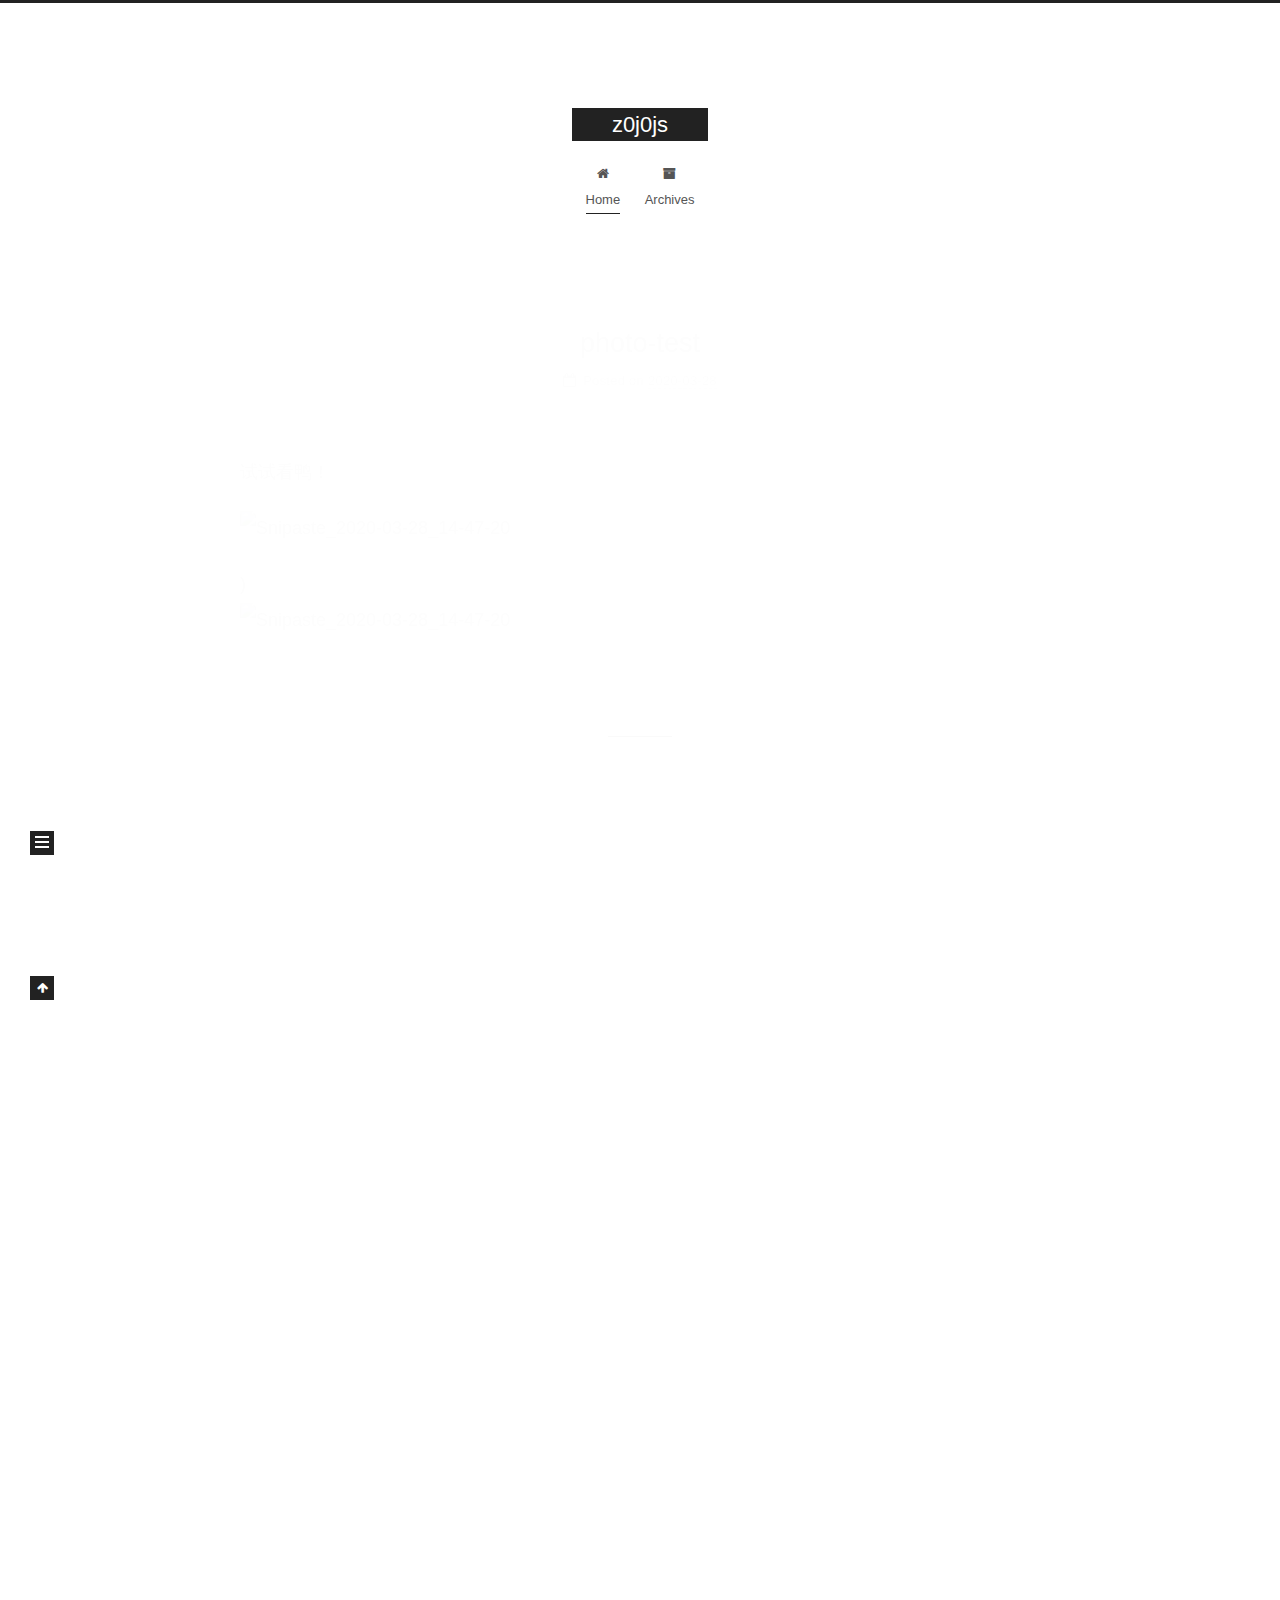
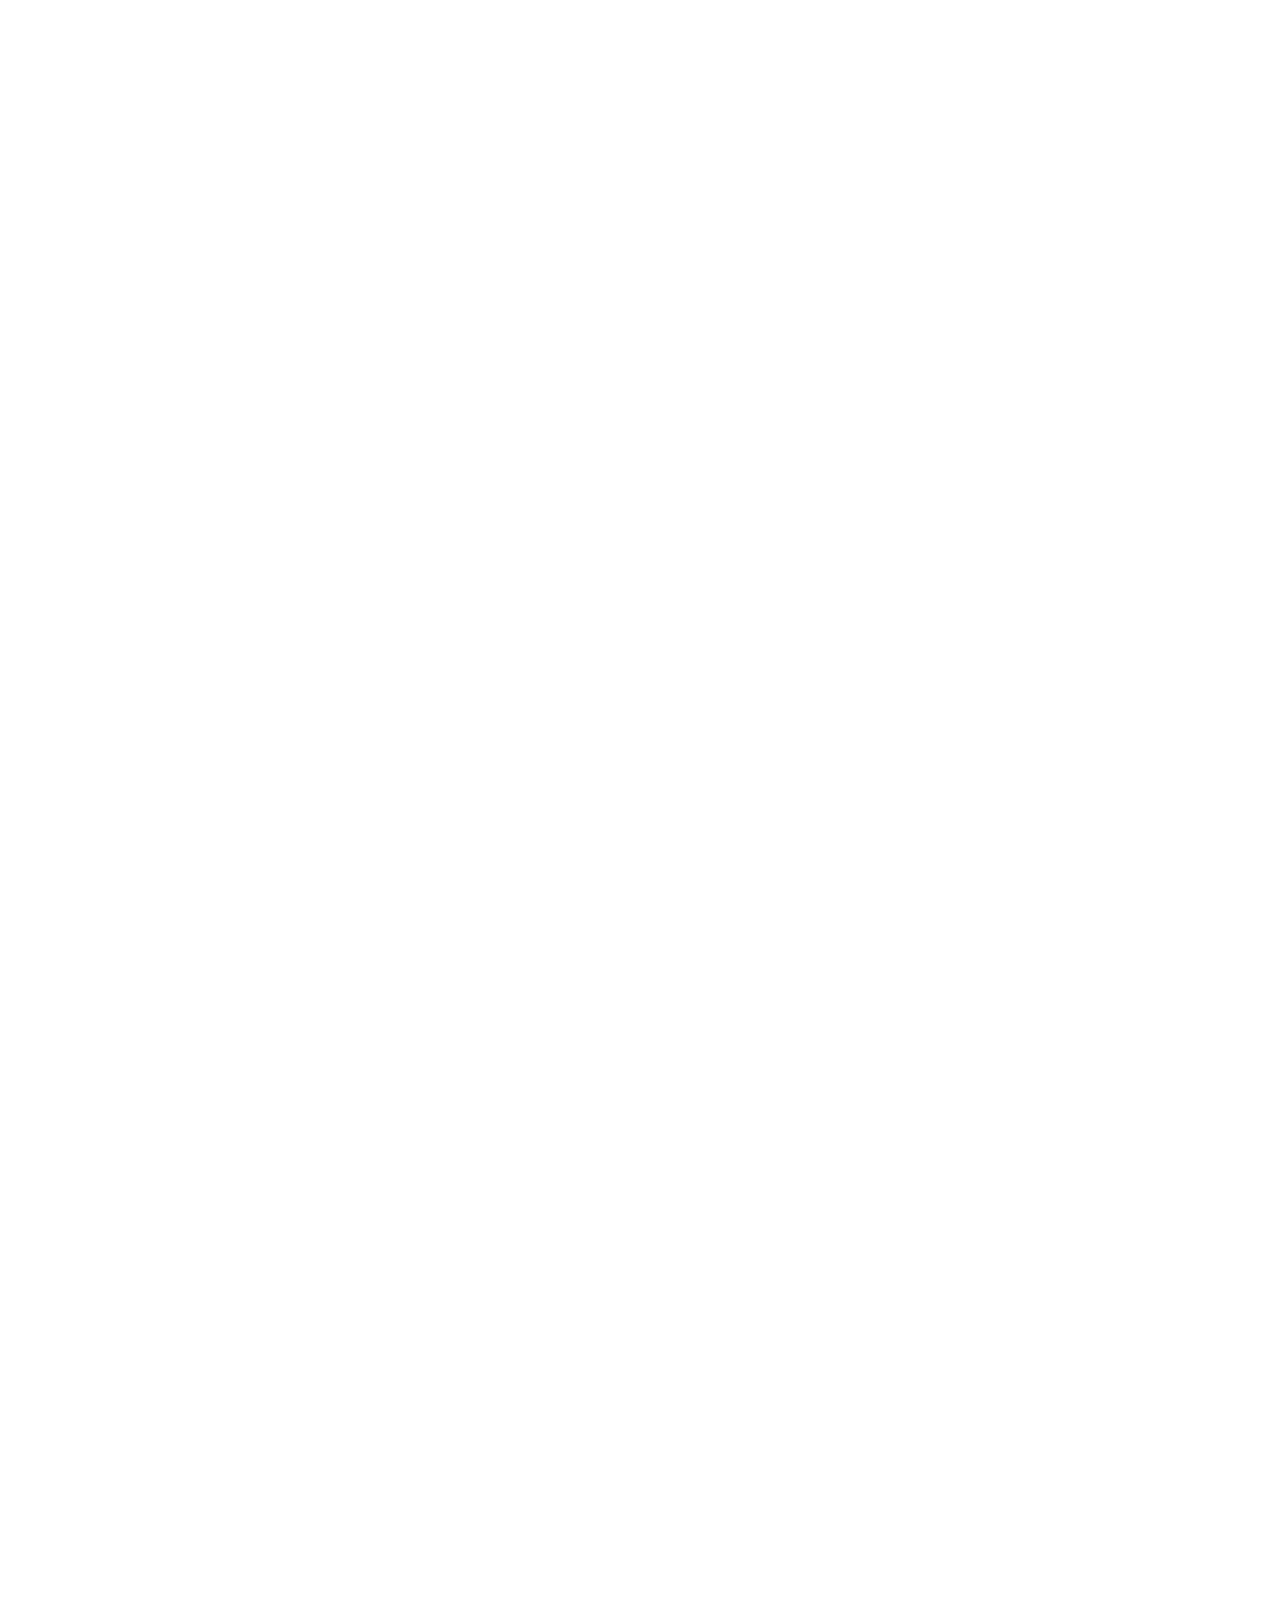
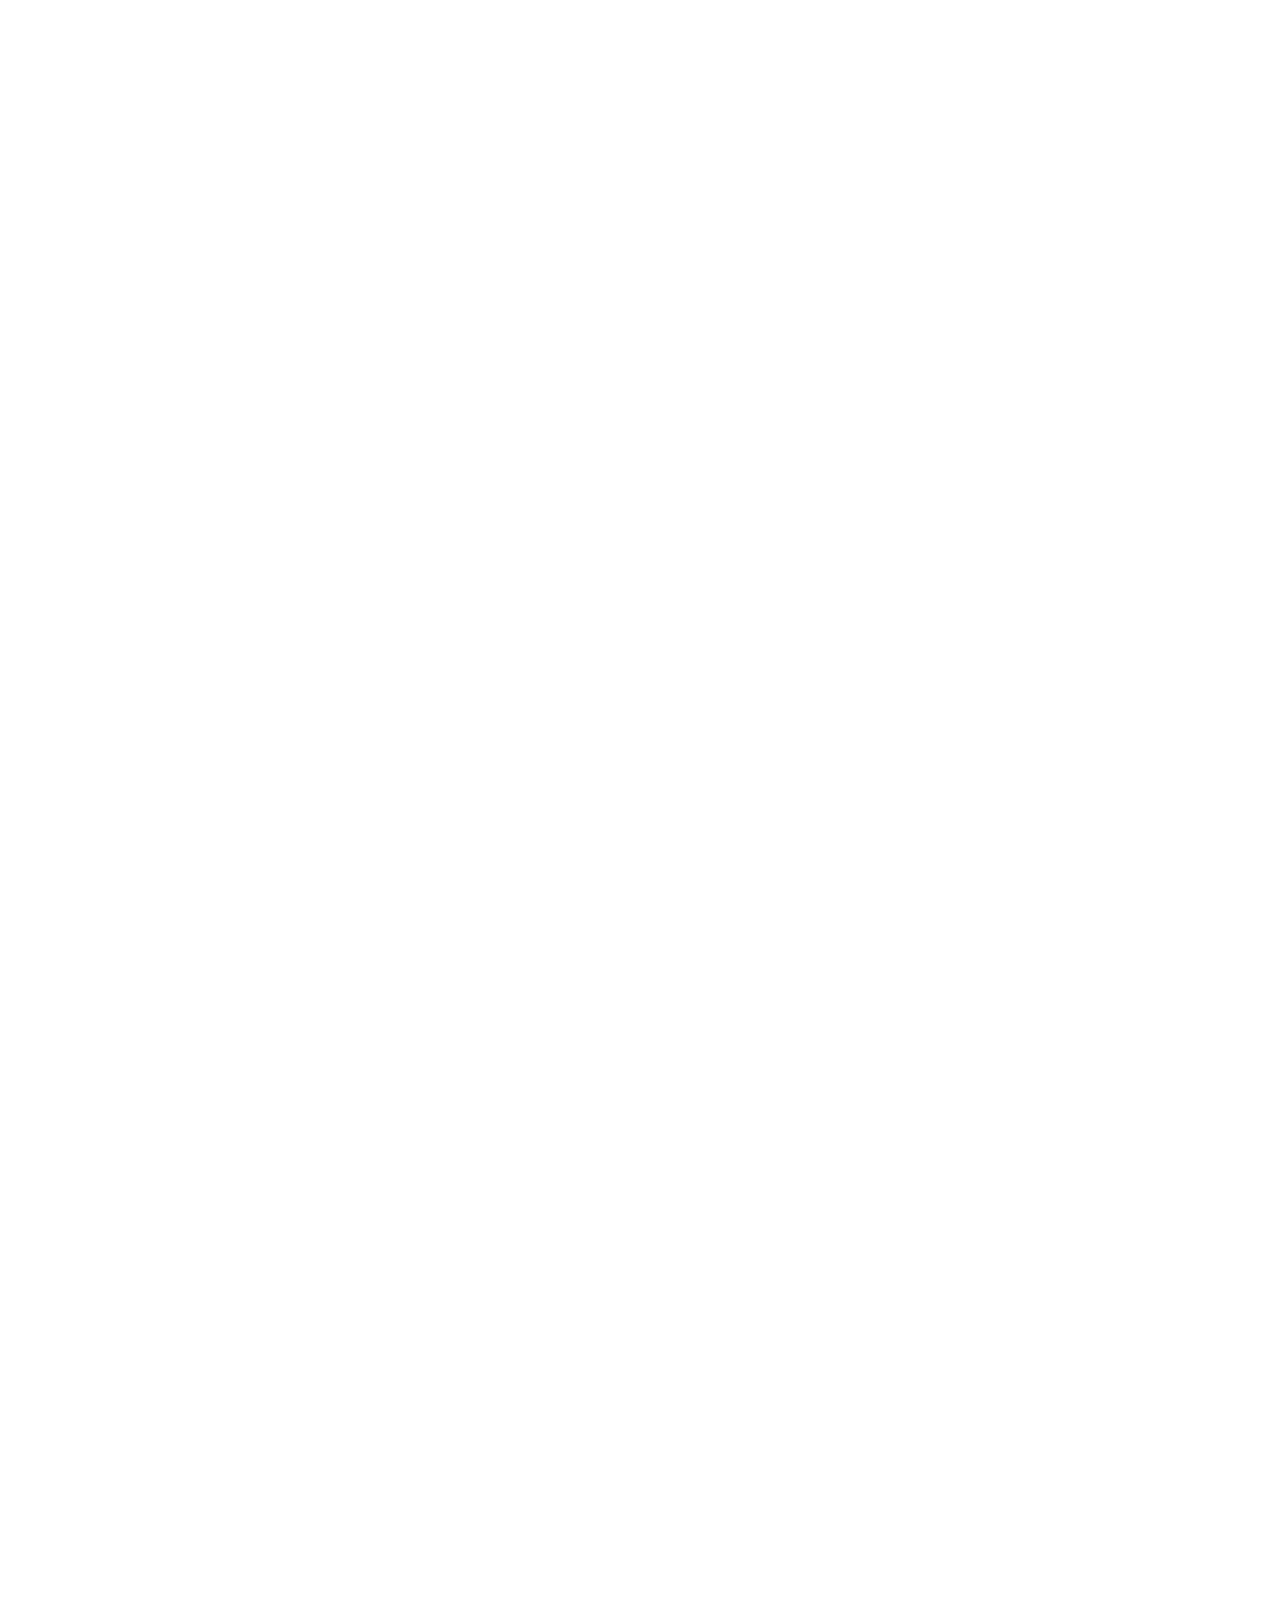
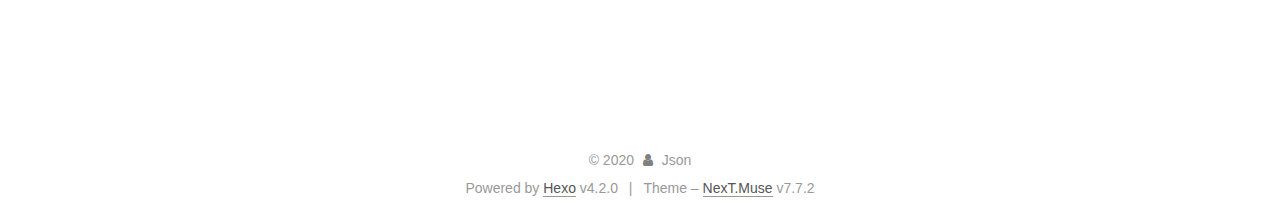
==== commit e092de16: "Site updated: 2020-03-28 16:02:17" ====
--- a/index.html
+++ b/index.html
@@ -171,7 +171,7 @@
               <span class="post-meta-item-text">Posted on</span>
               
 
-              <time title="Created: 2020-03-28 15:56:33 / Modified: 15:59:15" itemprop="dateCreated datePublished" datetime="2020-03-28T15:56:33+08:00">2020-03-28</time>
+              <time title="Created: 2020-03-28 15:56:33 / Modified: 16:02:04" itemprop="dateCreated datePublished" datetime="2020-03-28T15:56:33+08:00">2020-03-28</time>
             </span>
 
           
@@ -185,8 +185,8 @@
     <div class="post-body" itemprop="articleBody">
 
       
-          <p>试试看呀！</p>
-<p><img src="/2020/03/28/photo-test/%5Cphoto-test%5CSnipaste_2020-03-28_14-47-20.jpg" alt="Snipaste_2020-03-28_14-47-20"></p>
+          <p>试试看鸭！</p>
+<p><img src="/2020/03/28/photo-test/D:%5Cblog%5Csource_posts%5Cphoto-test%5CSnipaste_2020-03-28_14-47-20.jpg" alt="Snipaste_2020-03-28_14-47-20">)<img src="/2020/03/28/photo-test/%5Cphoto-test%5CSnipaste_2020-03-28_14-47-20.jpg" alt="Snipaste_2020-03-28_14-47-20"></p>
 
       
     </div>
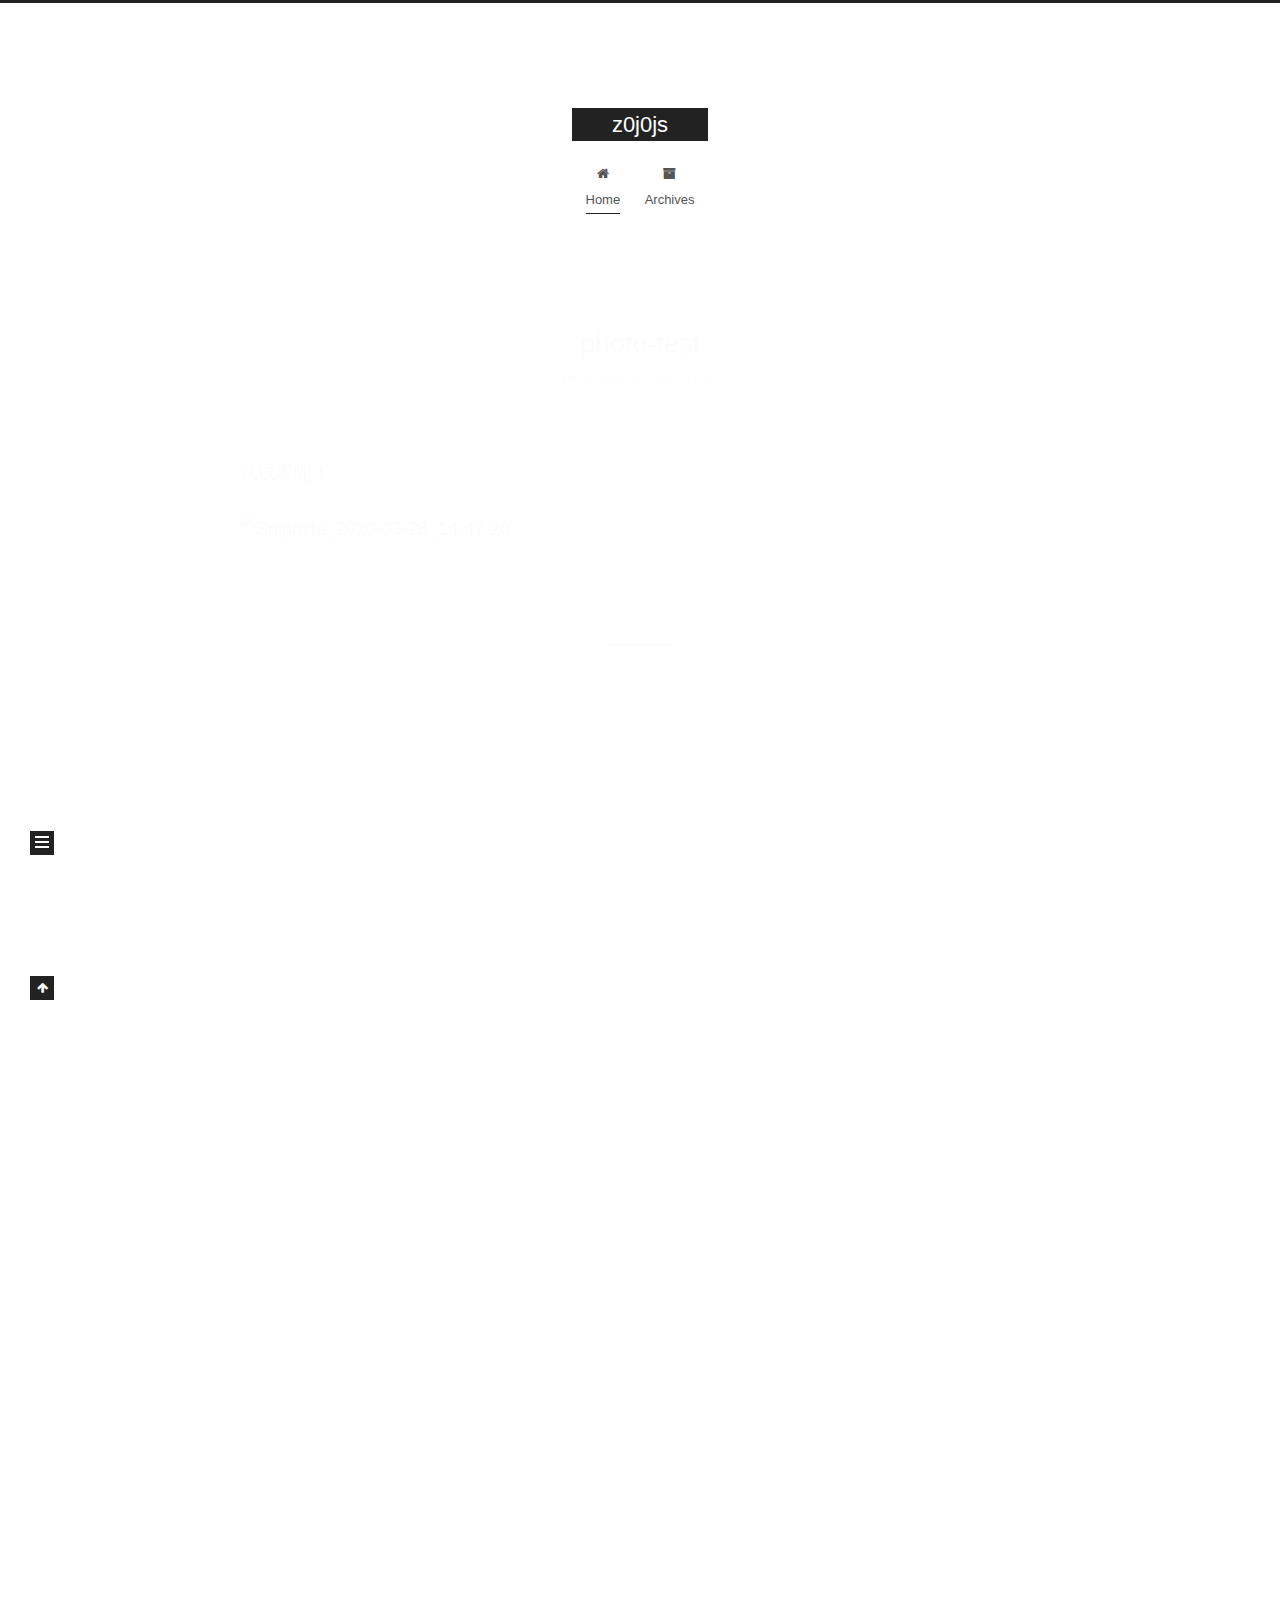
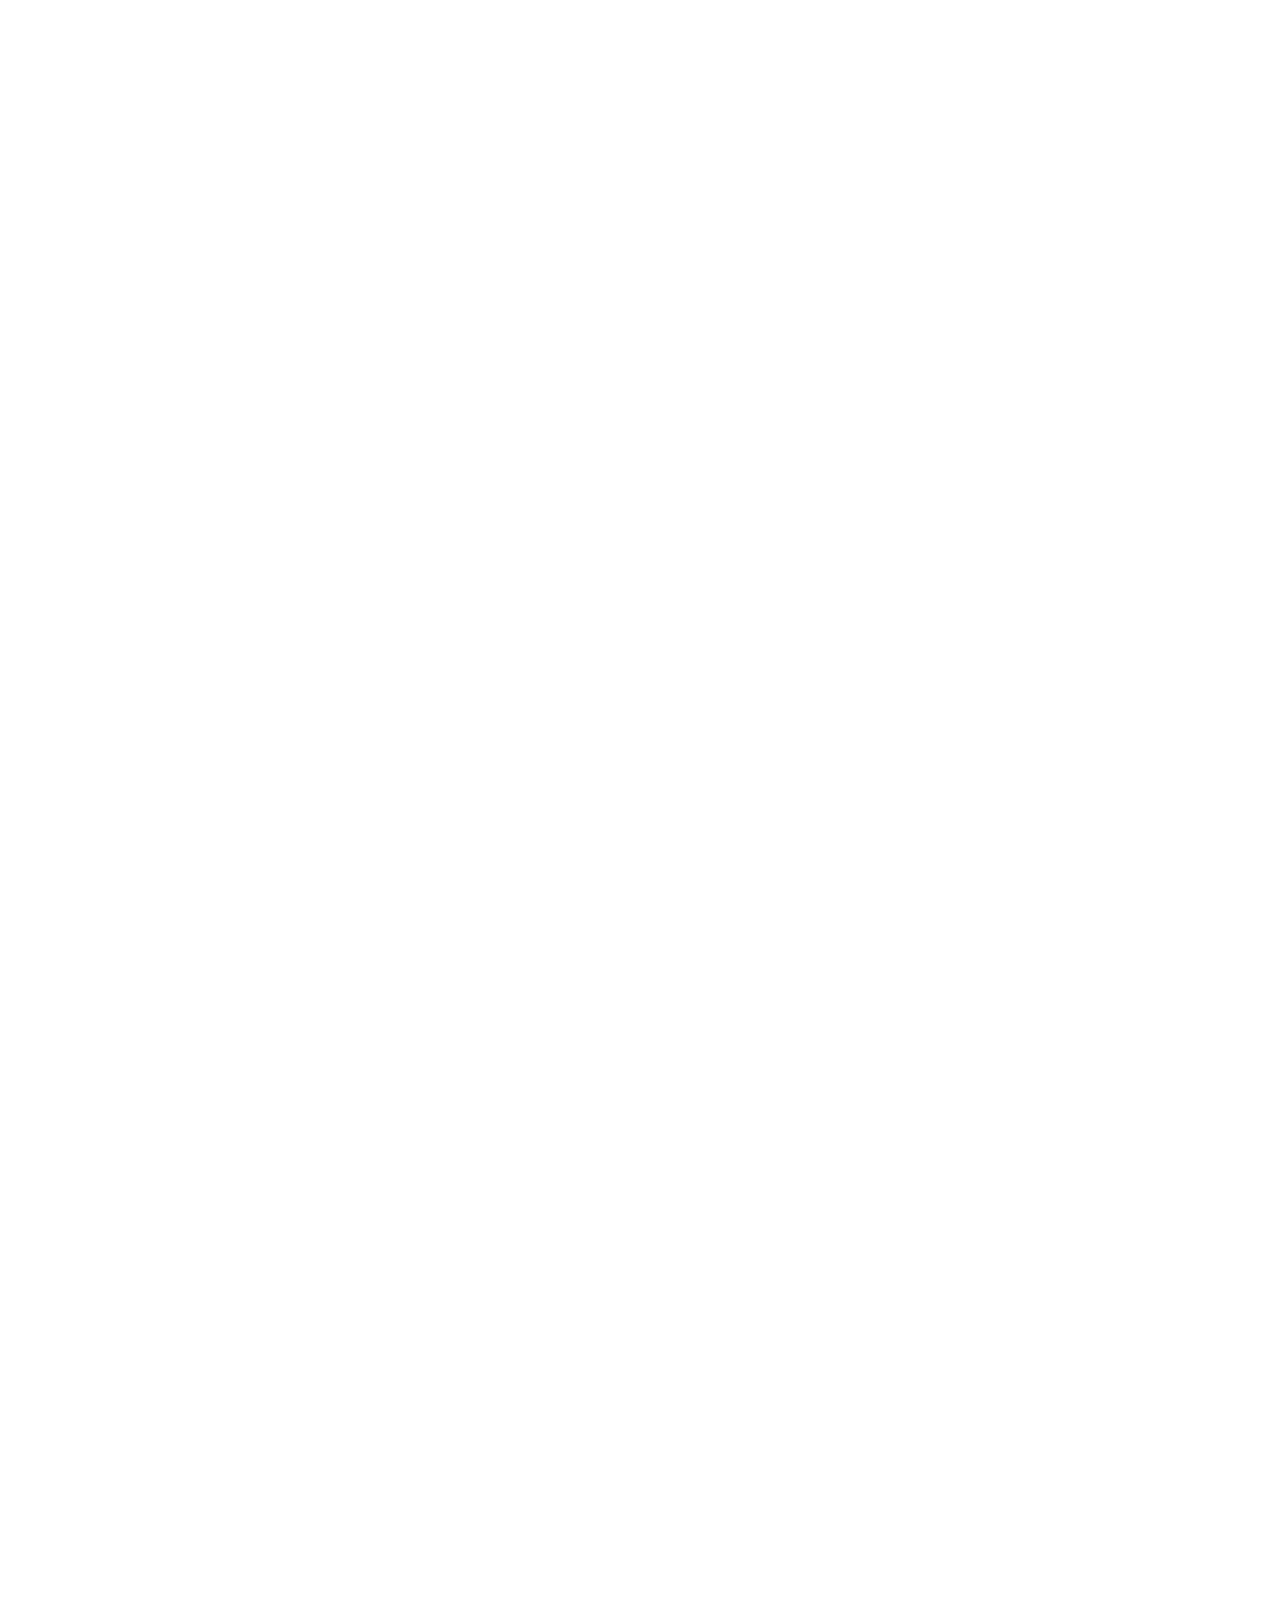
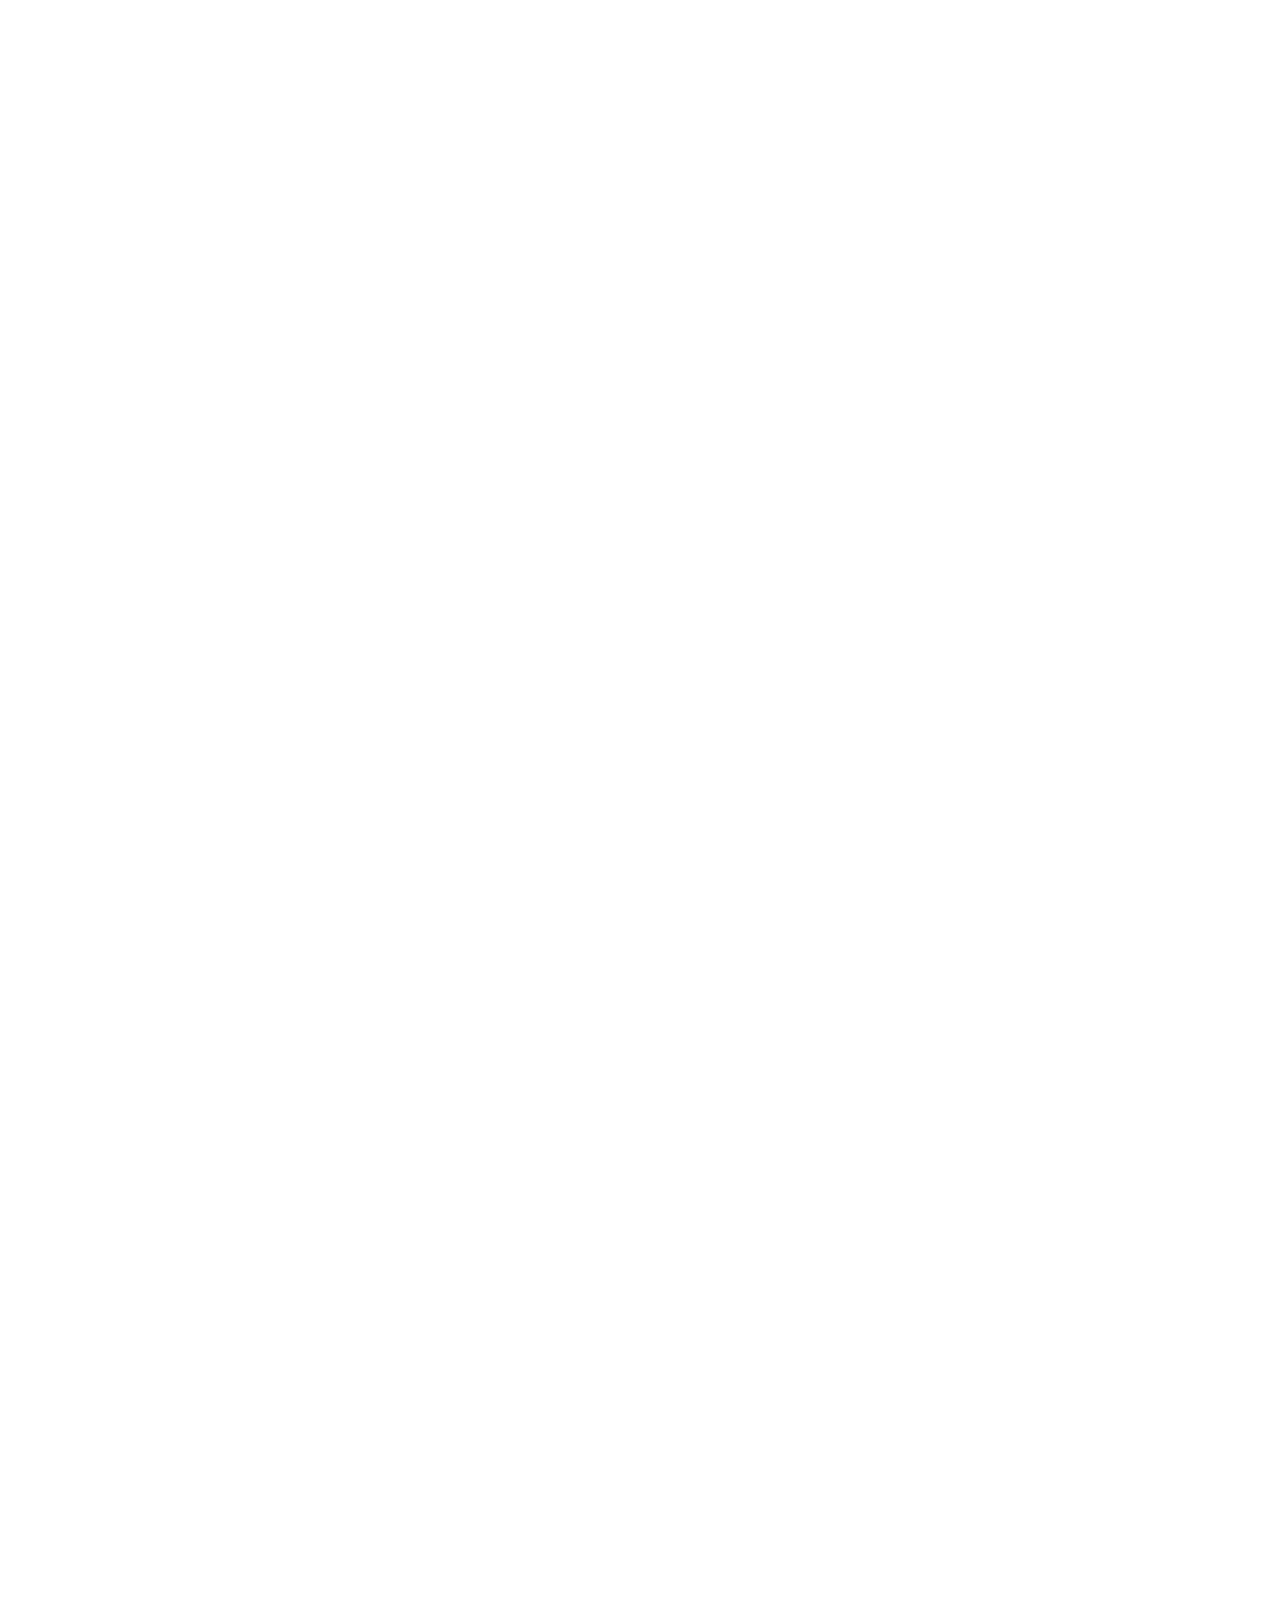
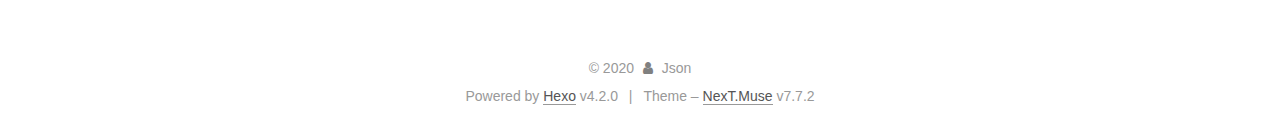
==== commit e2a85b27: "Site updated: 2020-03-28 17:40:52" ====
--- a/index.html
+++ b/index.html
@@ -171,7 +171,7 @@
               <span class="post-meta-item-text">Posted on</span>
               
 
-              <time title="Created: 2020-03-28 15:56:33 / Modified: 16:02:04" itemprop="dateCreated datePublished" datetime="2020-03-28T15:56:33+08:00">2020-03-28</time>
+              <time title="Created: 2020-03-28 15:56:33 / Modified: 17:40:31" itemprop="dateCreated datePublished" datetime="2020-03-28T15:56:33+08:00">2020-03-28</time>
             </span>
 
           
@@ -185,8 +185,8 @@
     <div class="post-body" itemprop="articleBody">
 
       
-          <p>试试看鸭！</p>
-<p><img src="/2020/03/28/photo-test/D:%5Cblog%5Csource_posts%5Cphoto-test%5CSnipaste_2020-03-28_14-47-20.jpg" alt="Snipaste_2020-03-28_14-47-20">)<img src="/2020/03/28/photo-test/%5Cphoto-test%5CSnipaste_2020-03-28_14-47-20.jpg" alt="Snipaste_2020-03-28_14-47-20"></p>
+          <p>试试看呢！</p>
+<p><img src="/2020/03/28/photo-test/D:%5Cblog%5Csource_posts%5Cphoto-test%5CSnipaste_2020-03-28_14-47-20.jpg" alt="Snipaste_2020-03-28_14-47-20"></p>
 
       
     </div>
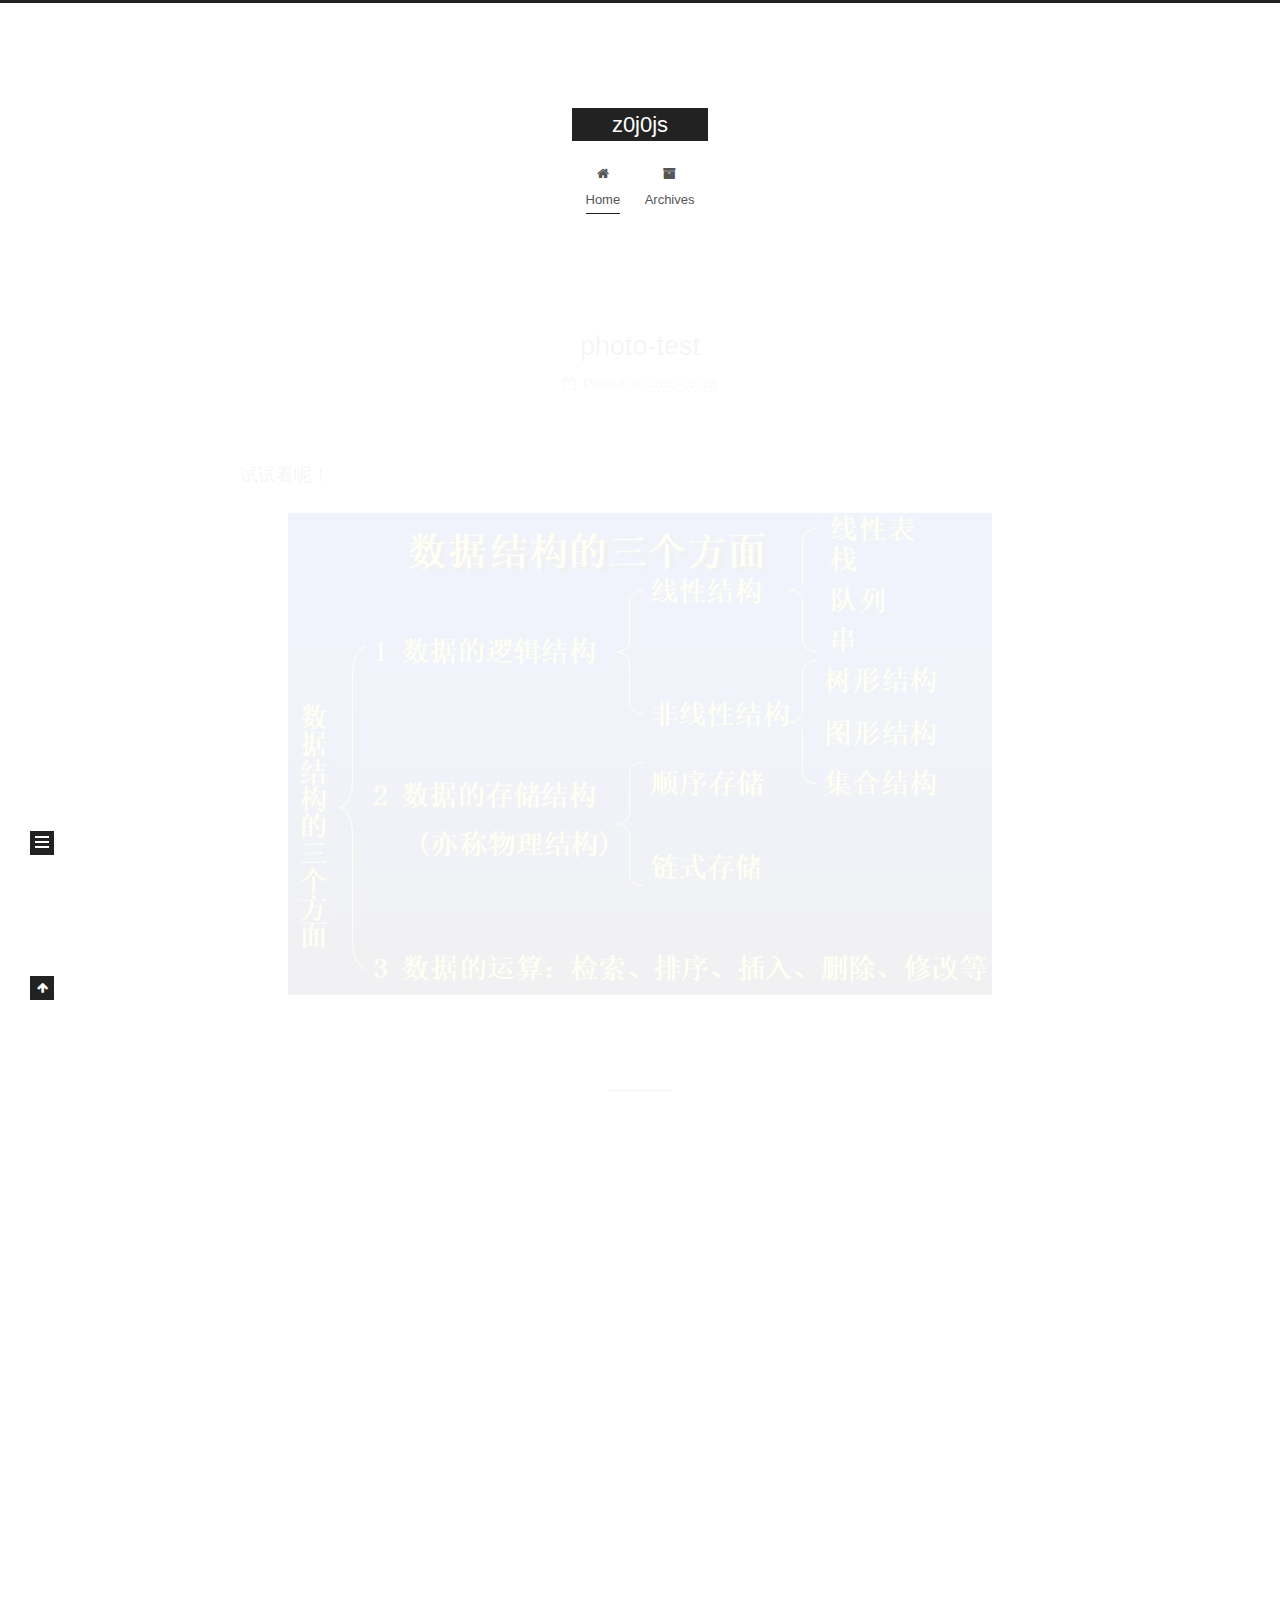
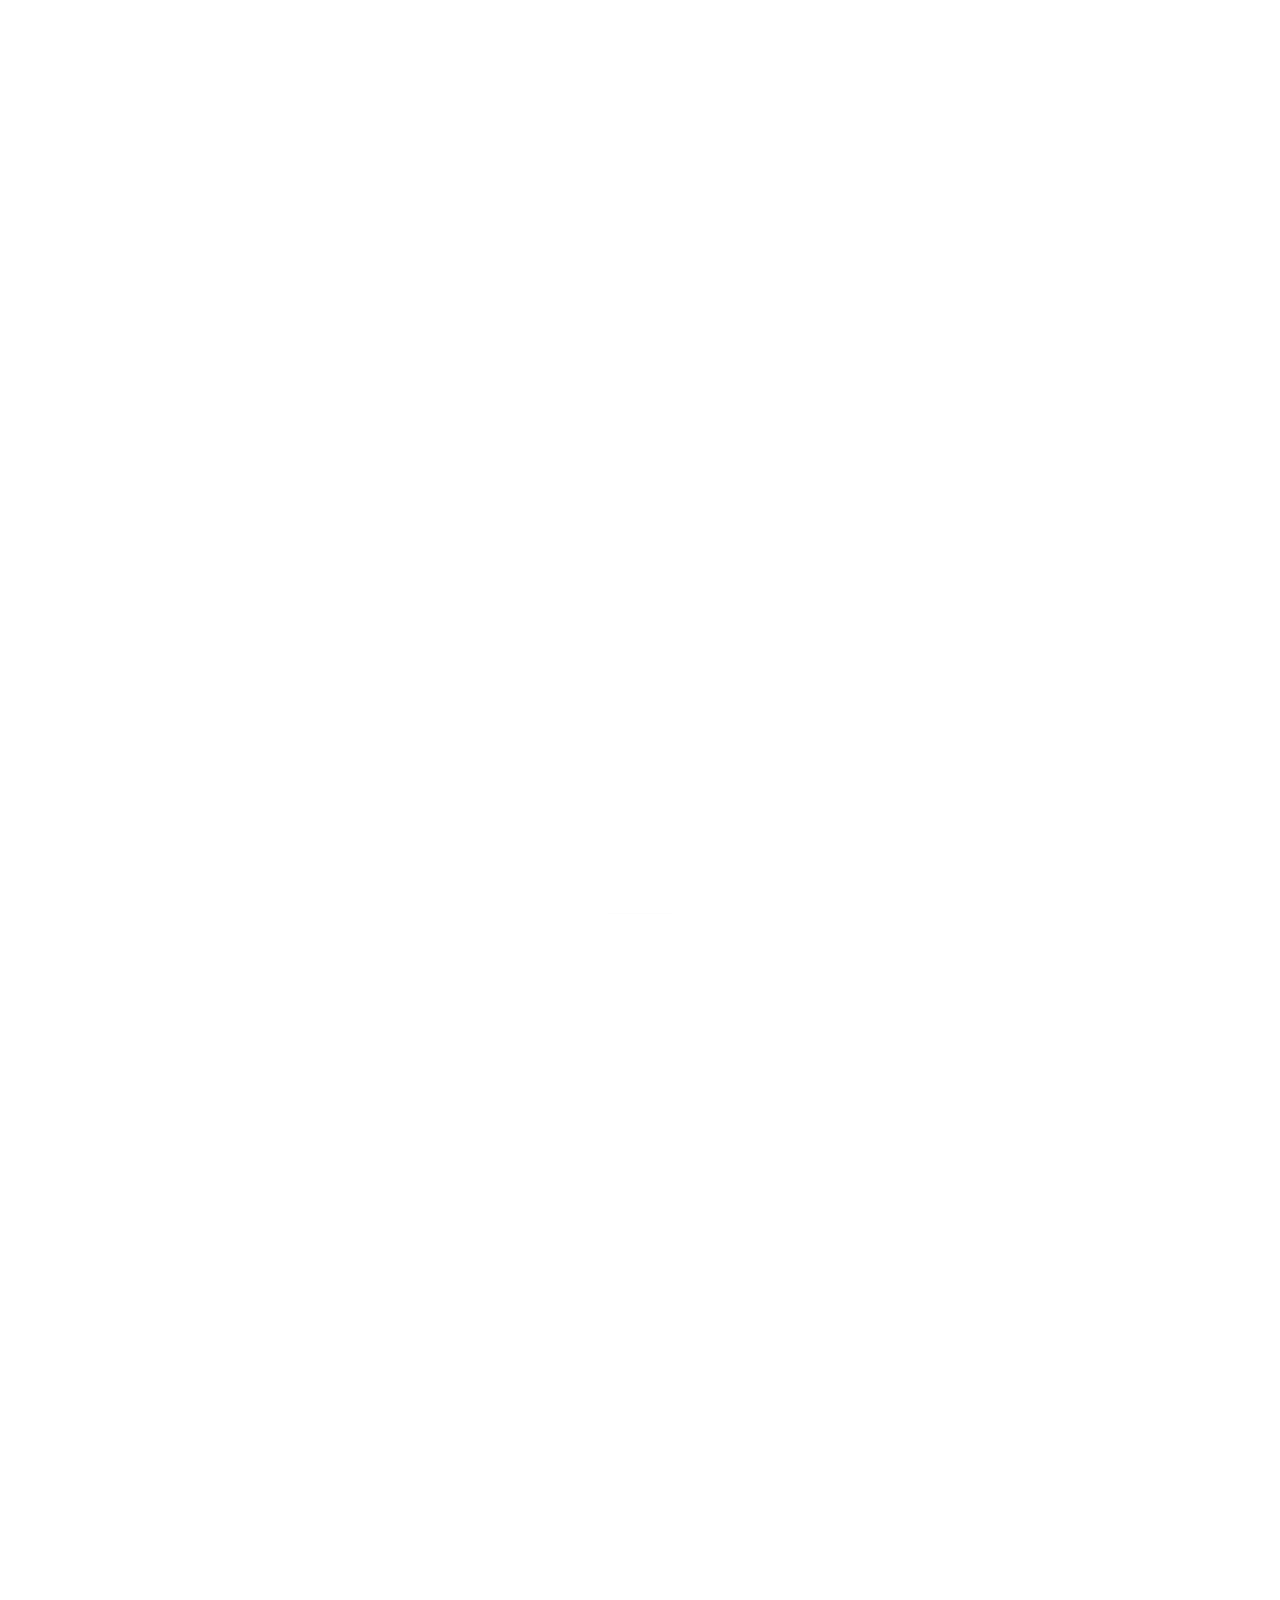
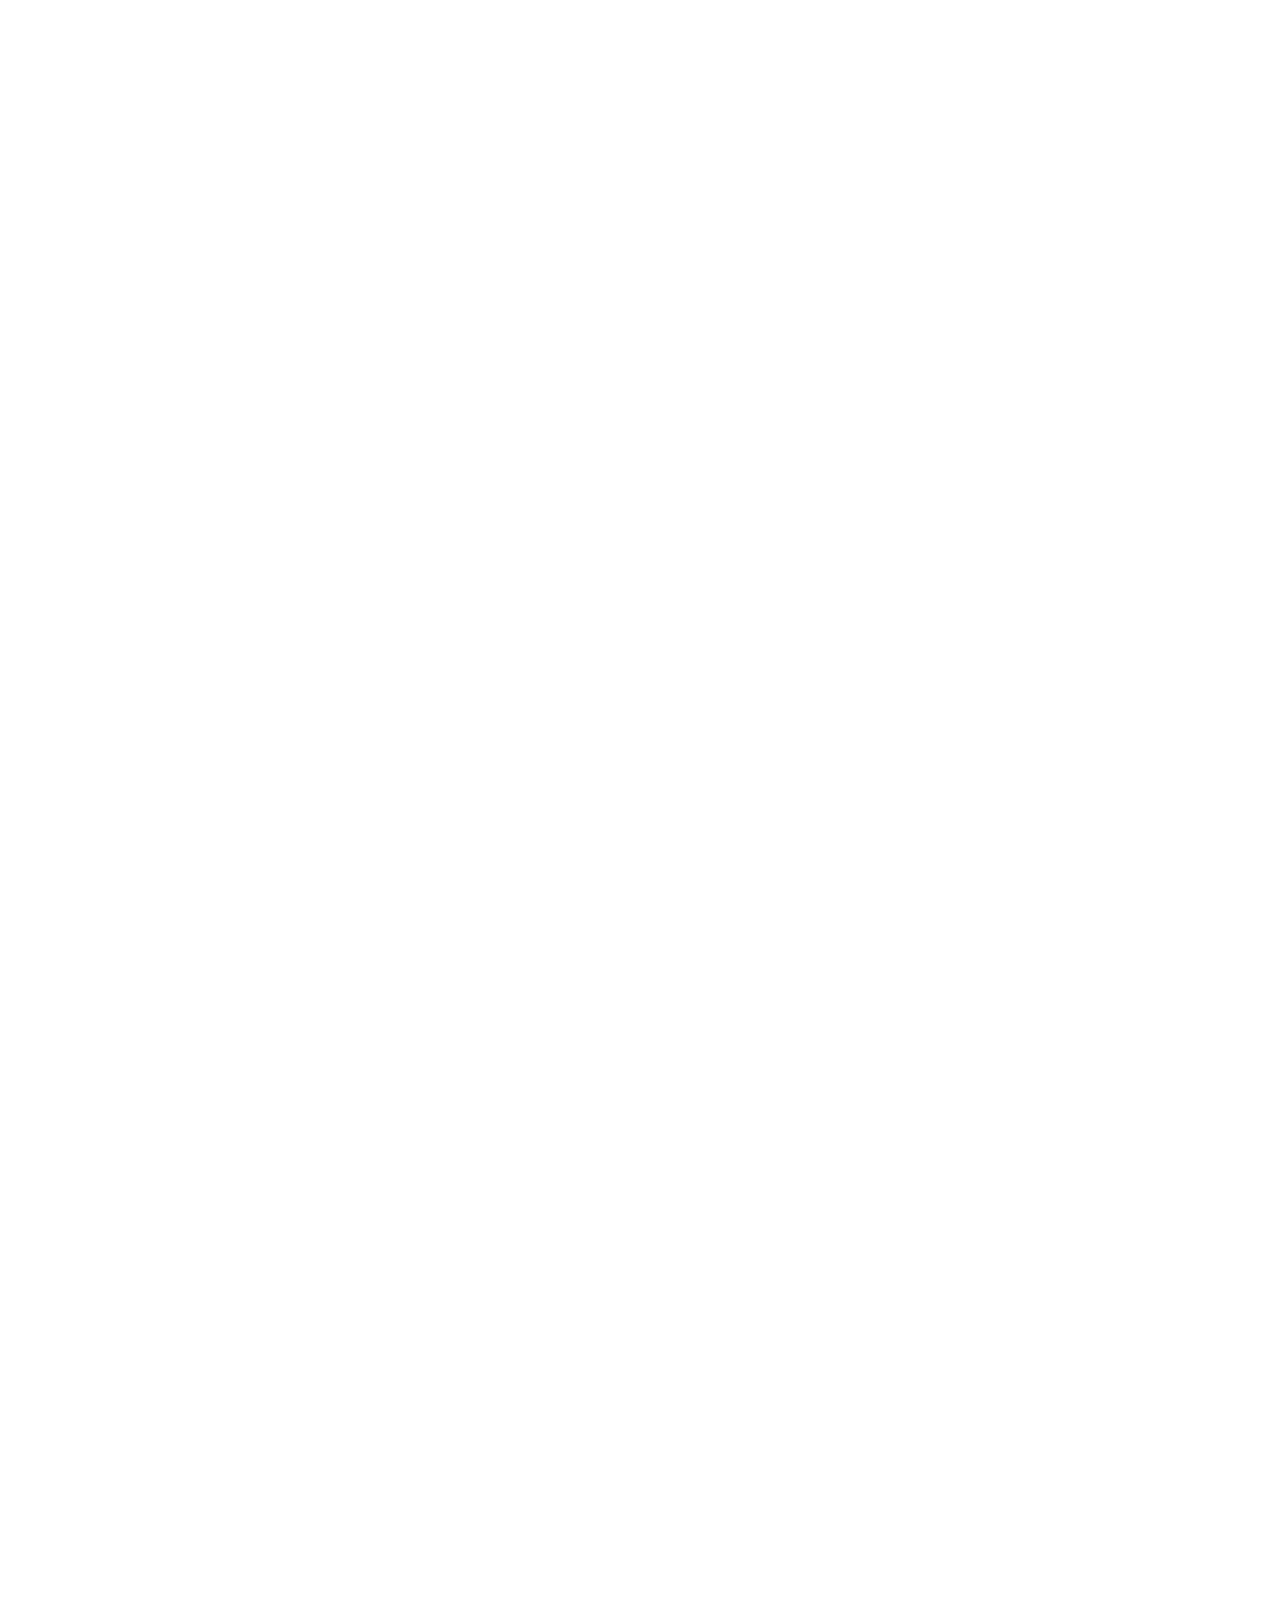
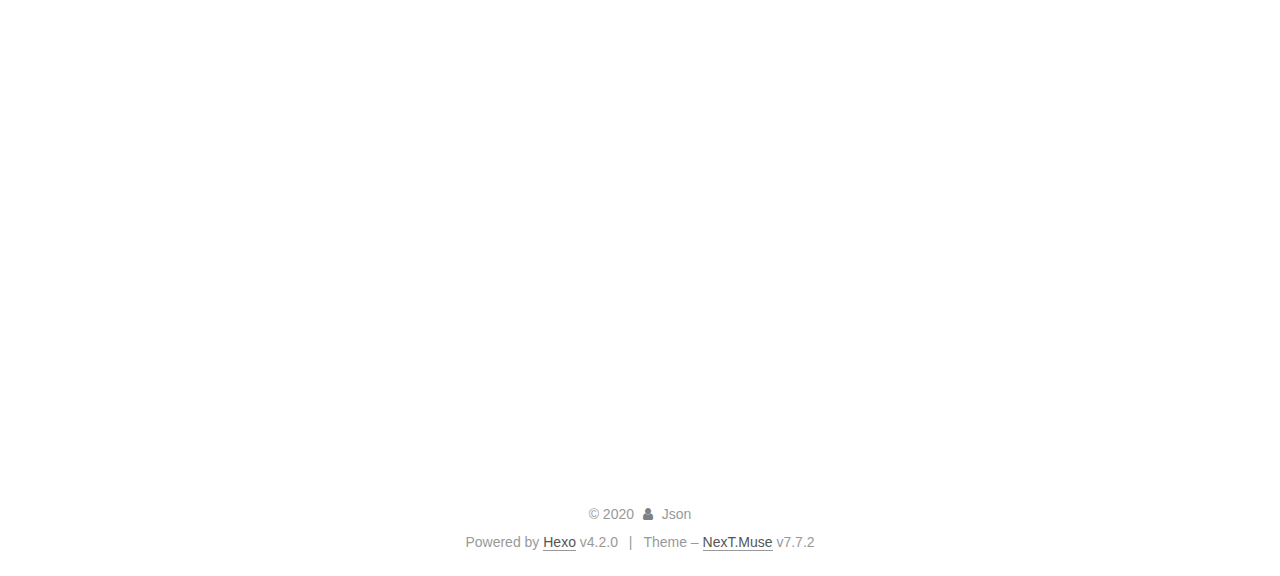
==== commit 57f102c5: "Site updated: 2020-03-28 18:16:18" ====
--- a/index.html
+++ b/index.html
@@ -171,7 +171,7 @@
               <span class="post-meta-item-text">Posted on</span>
               
 
-              <time title="Created: 2020-03-28 15:56:33 / Modified: 17:40:31" itemprop="dateCreated datePublished" datetime="2020-03-28T15:56:33+08:00">2020-03-28</time>
+              <time title="Created: 2020-03-28 17:46:33 / Modified: 18:15:20" itemprop="dateCreated datePublished" datetime="2020-03-28T17:46:33+08:00">2020-03-28</time>
             </span>
 
           
@@ -186,7 +186,7 @@
 
       
           <p>试试看呢！</p>
-<p><img src="/2020/03/28/photo-test/D:%5Cblog%5Csource_posts%5Cphoto-test%5CSnipaste_2020-03-28_14-47-20.jpg" alt="Snipaste_2020-03-28_14-47-20"></p>
+<p><img src="/2020/03/28/photo-test/test.jpg" alt="test"></p>
 
       
     </div>
--- a/css/main.css
+++ b/css/main.css
@@ -1162,7 +1162,7 @@
 }
 .links-of-author a::before,
 .links-of-author span.exturl::before {
-  background: #e4288e;
+  background: #2f81ff;
   border-radius: 50%;
   content: ' ';
   display: inline-block;
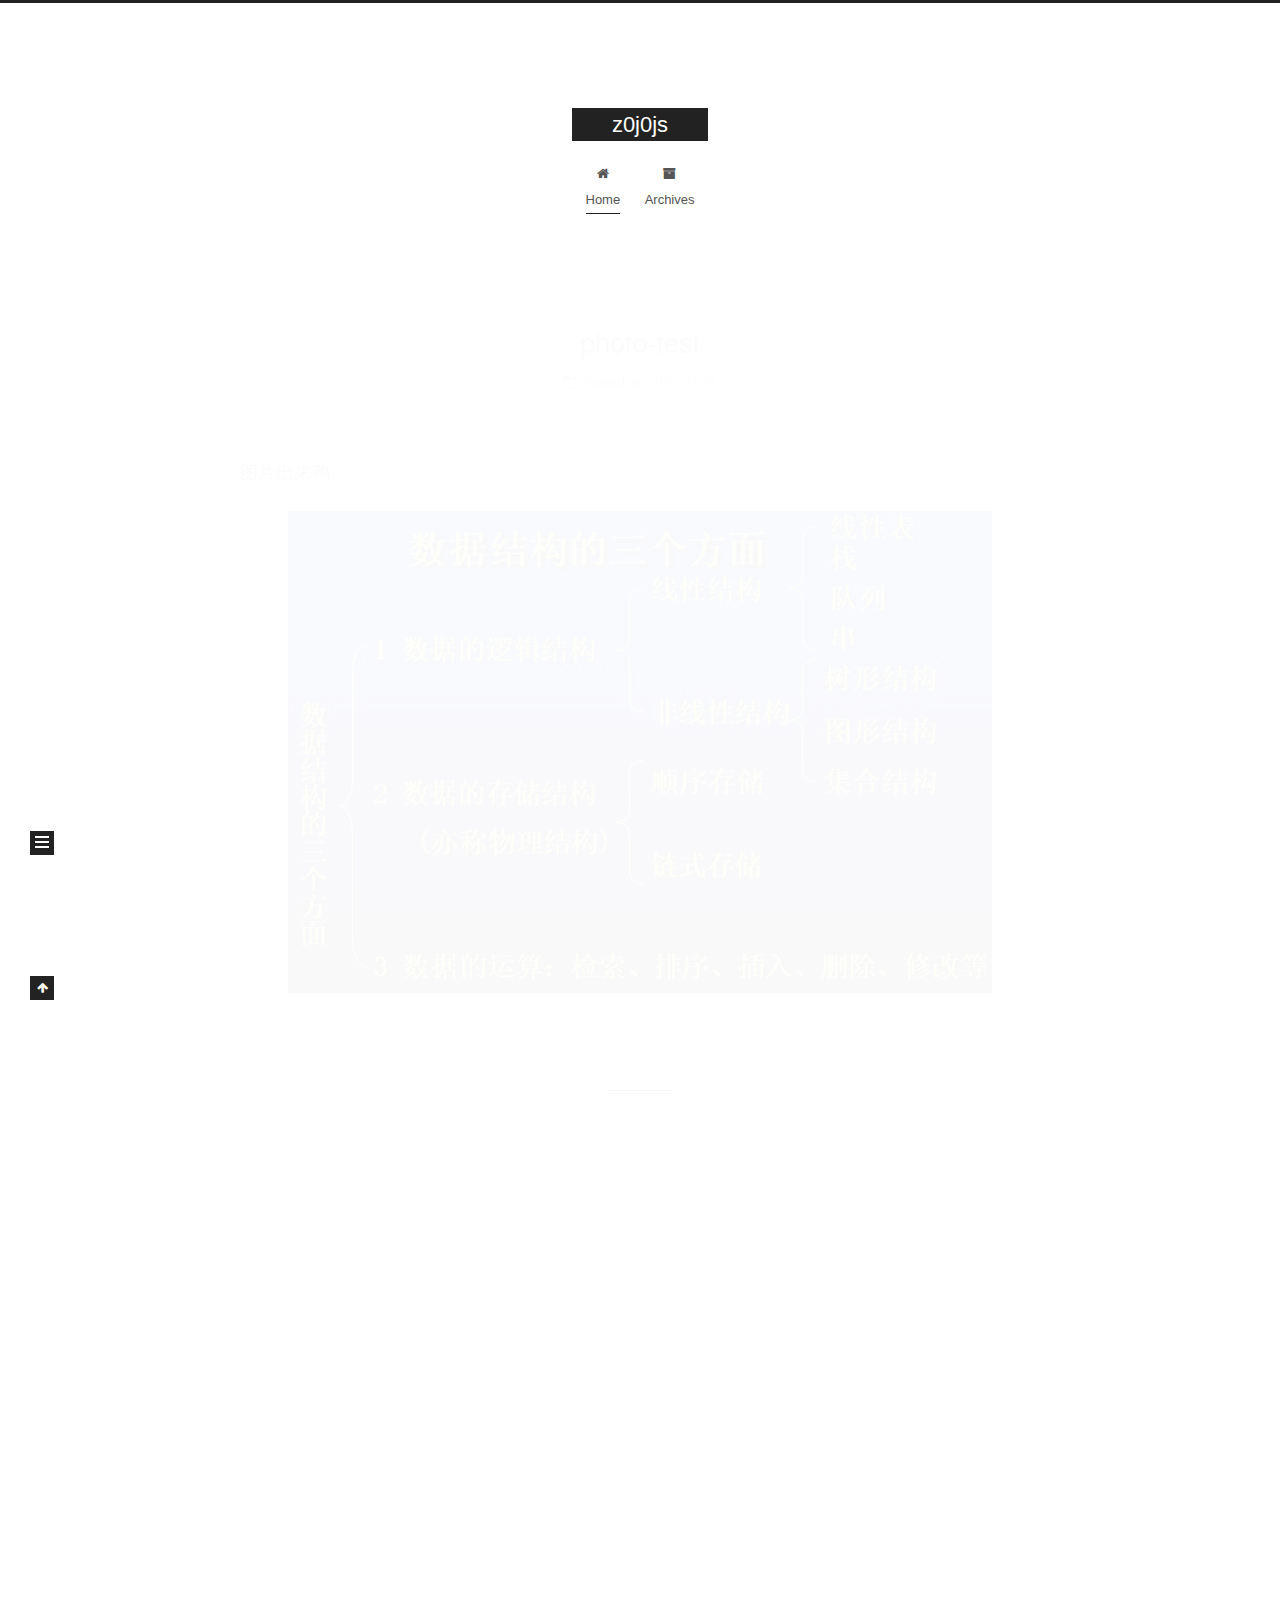
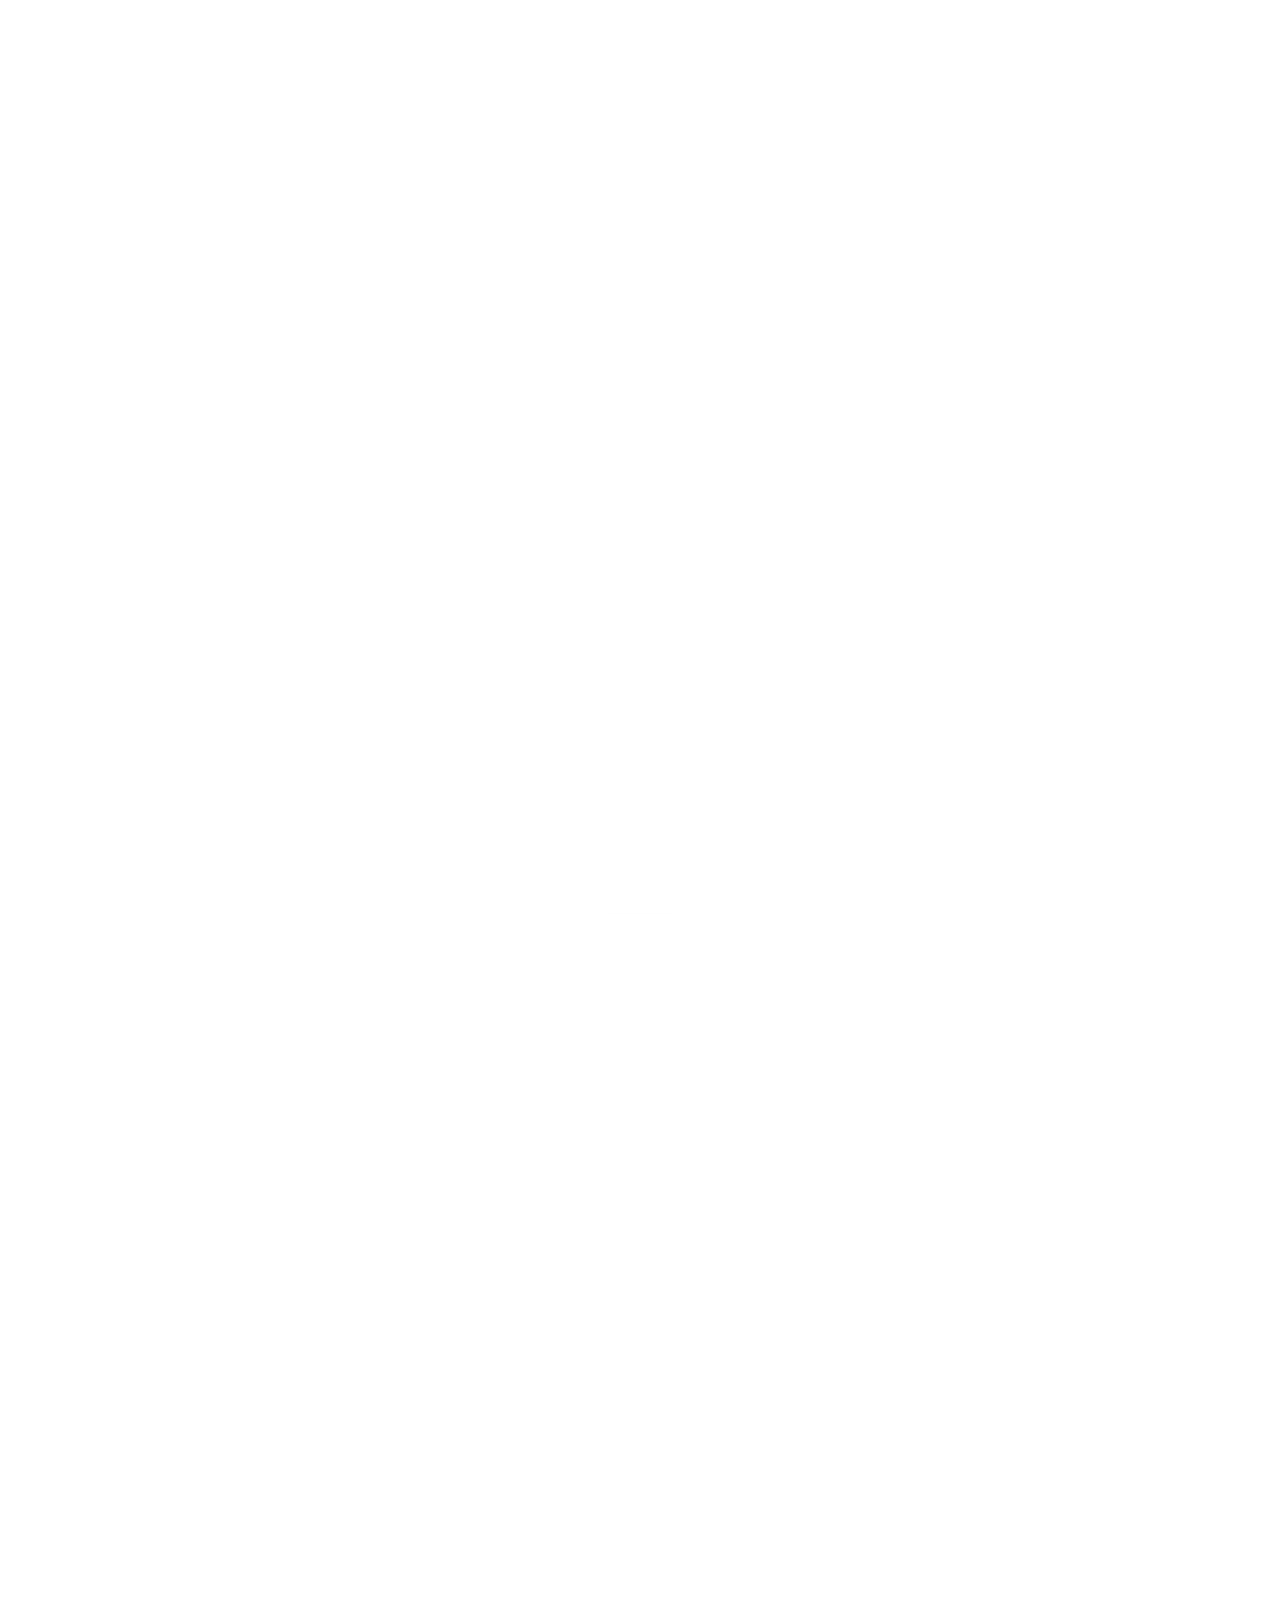
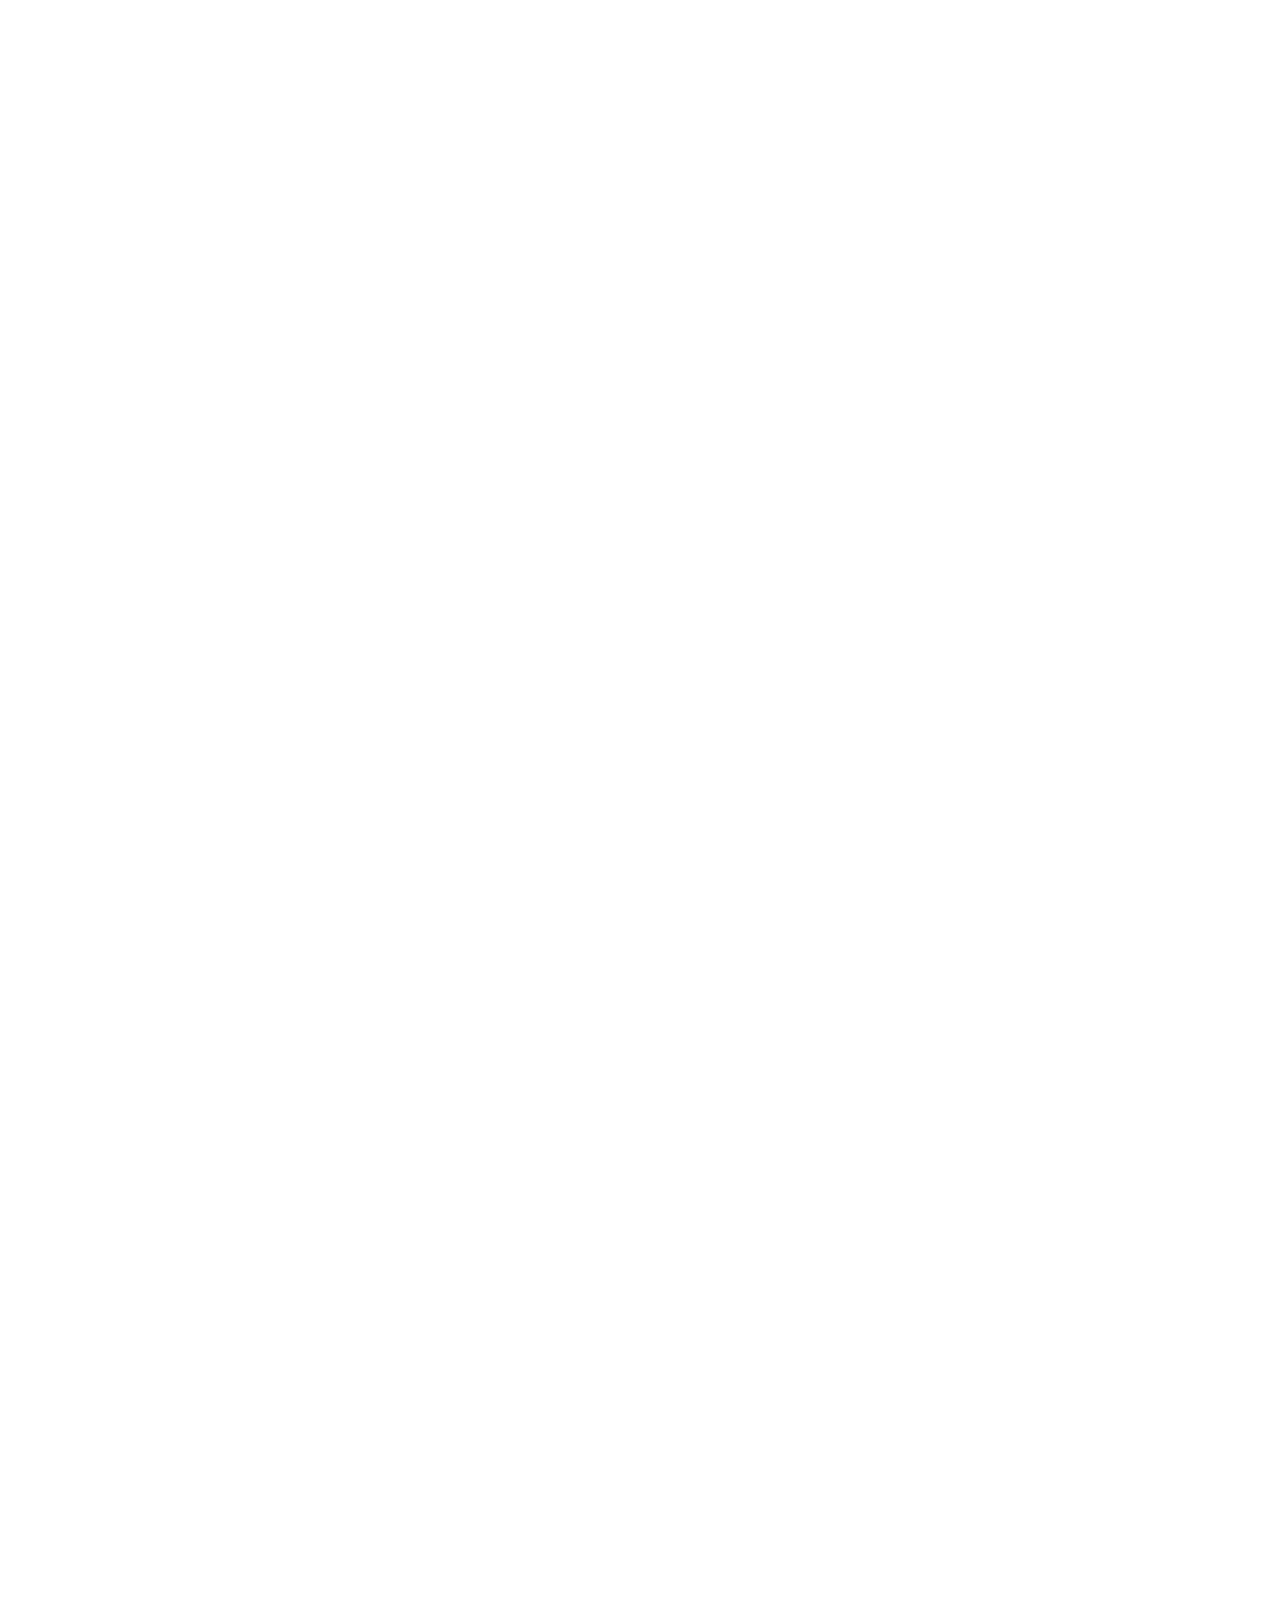
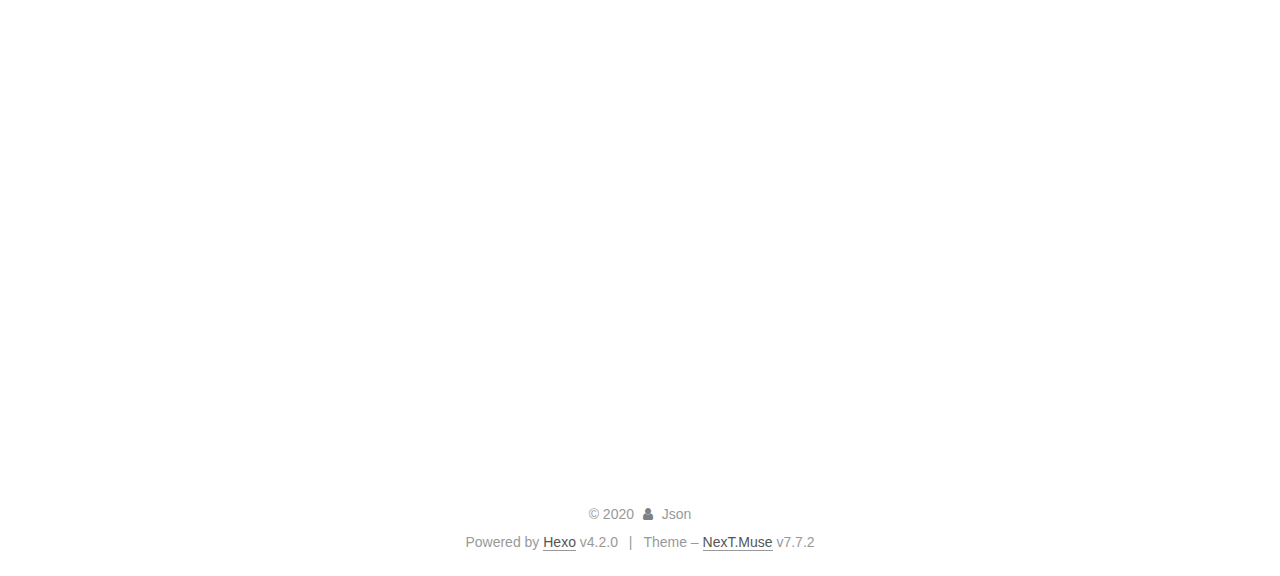
==== commit a0d502bd: "Site updated: 2020-03-28 18:18:25" ====
--- a/index.html
+++ b/index.html
@@ -171,7 +171,7 @@
               <span class="post-meta-item-text">Posted on</span>
               
 
-              <time title="Created: 2020-03-28 17:46:33 / Modified: 18:15:20" itemprop="dateCreated datePublished" datetime="2020-03-28T17:46:33+08:00">2020-03-28</time>
+              <time title="Created: 2020-03-28 17:46:33 / Modified: 18:17:27" itemprop="dateCreated datePublished" datetime="2020-03-28T17:46:33+08:00">2020-03-28</time>
             </span>
 
           
@@ -185,7 +185,7 @@
     <div class="post-body" itemprop="articleBody">
 
       
-          <p>试试看呢！</p>
+          <p>图片出来鸭</p>
 <p><img src="/2020/03/28/photo-test/test.jpg" alt="test"></p>
 
       
--- a/css/main.css
+++ b/css/main.css
@@ -1162,7 +1162,7 @@
 }
 .links-of-author a::before,
 .links-of-author span.exturl::before {
-  background: #2f81ff;
+  background: #c9ff82;
   border-radius: 50%;
   content: ' ';
   display: inline-block;
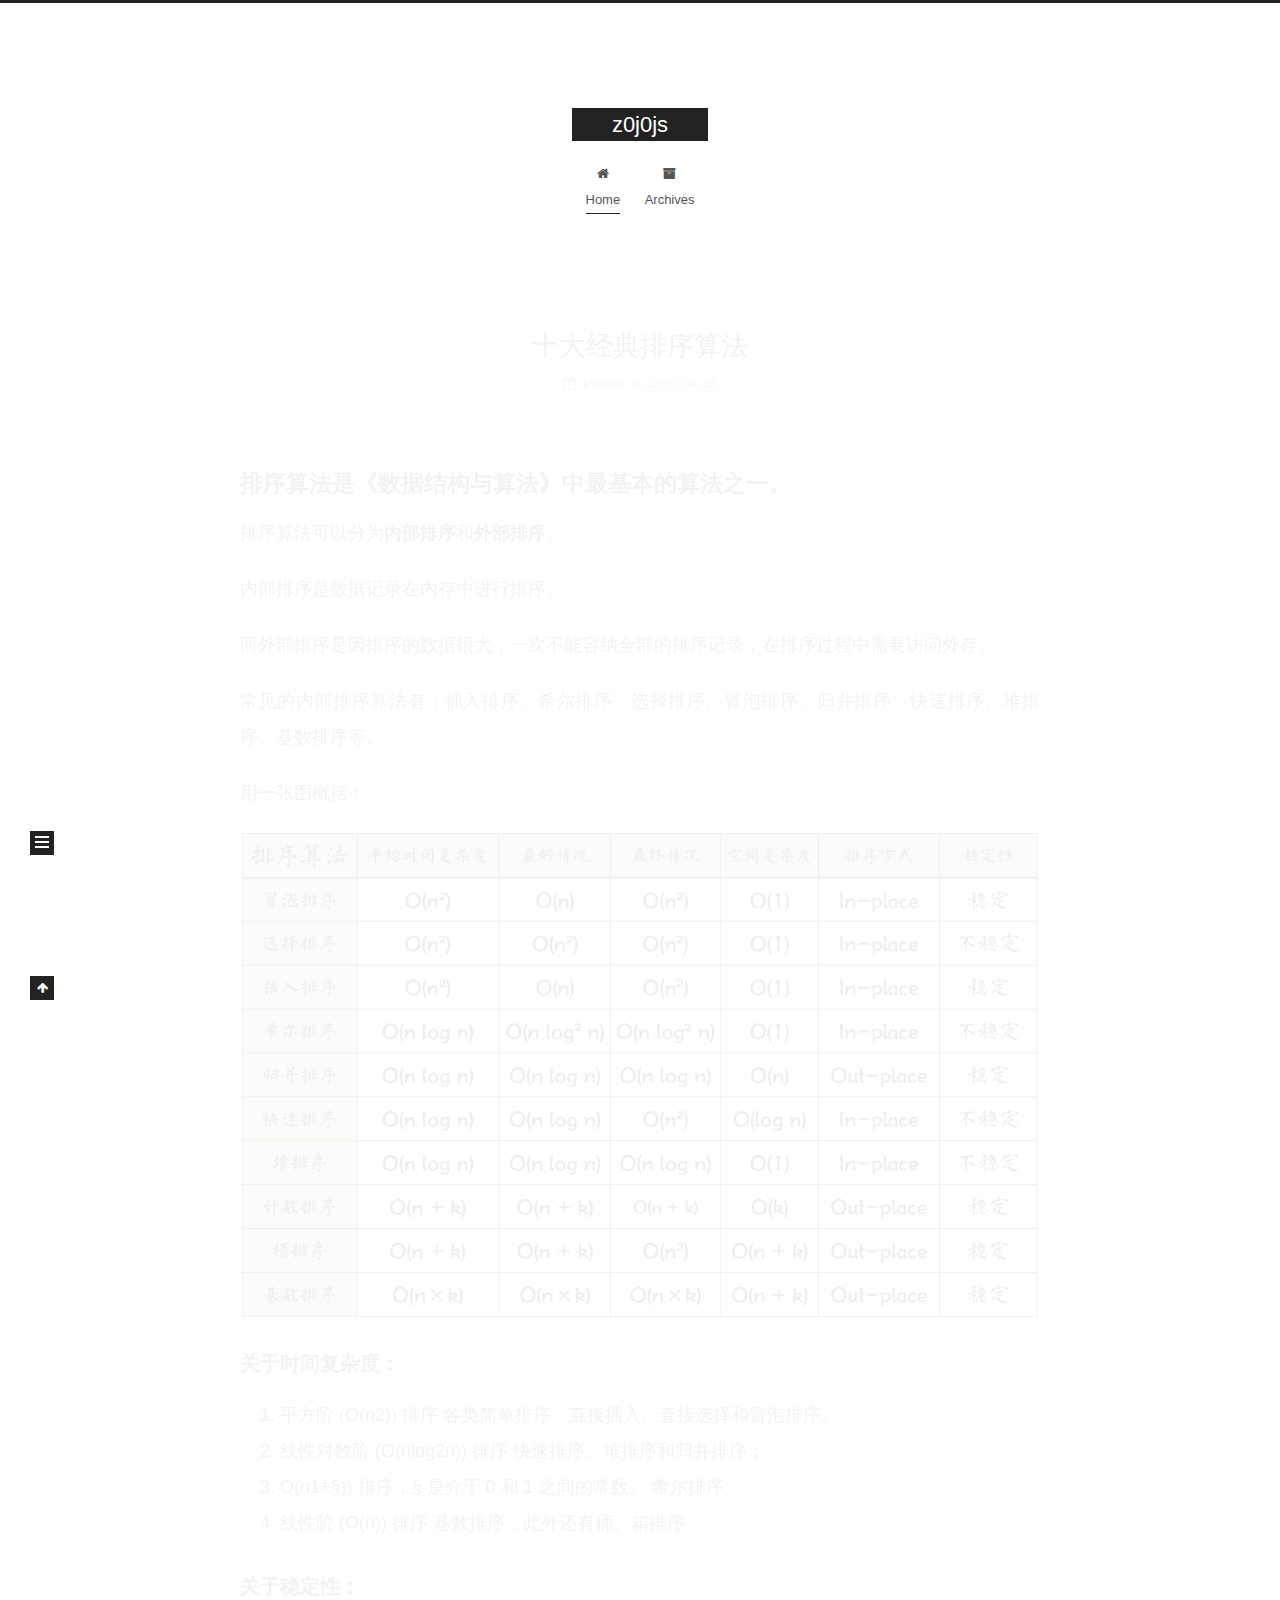
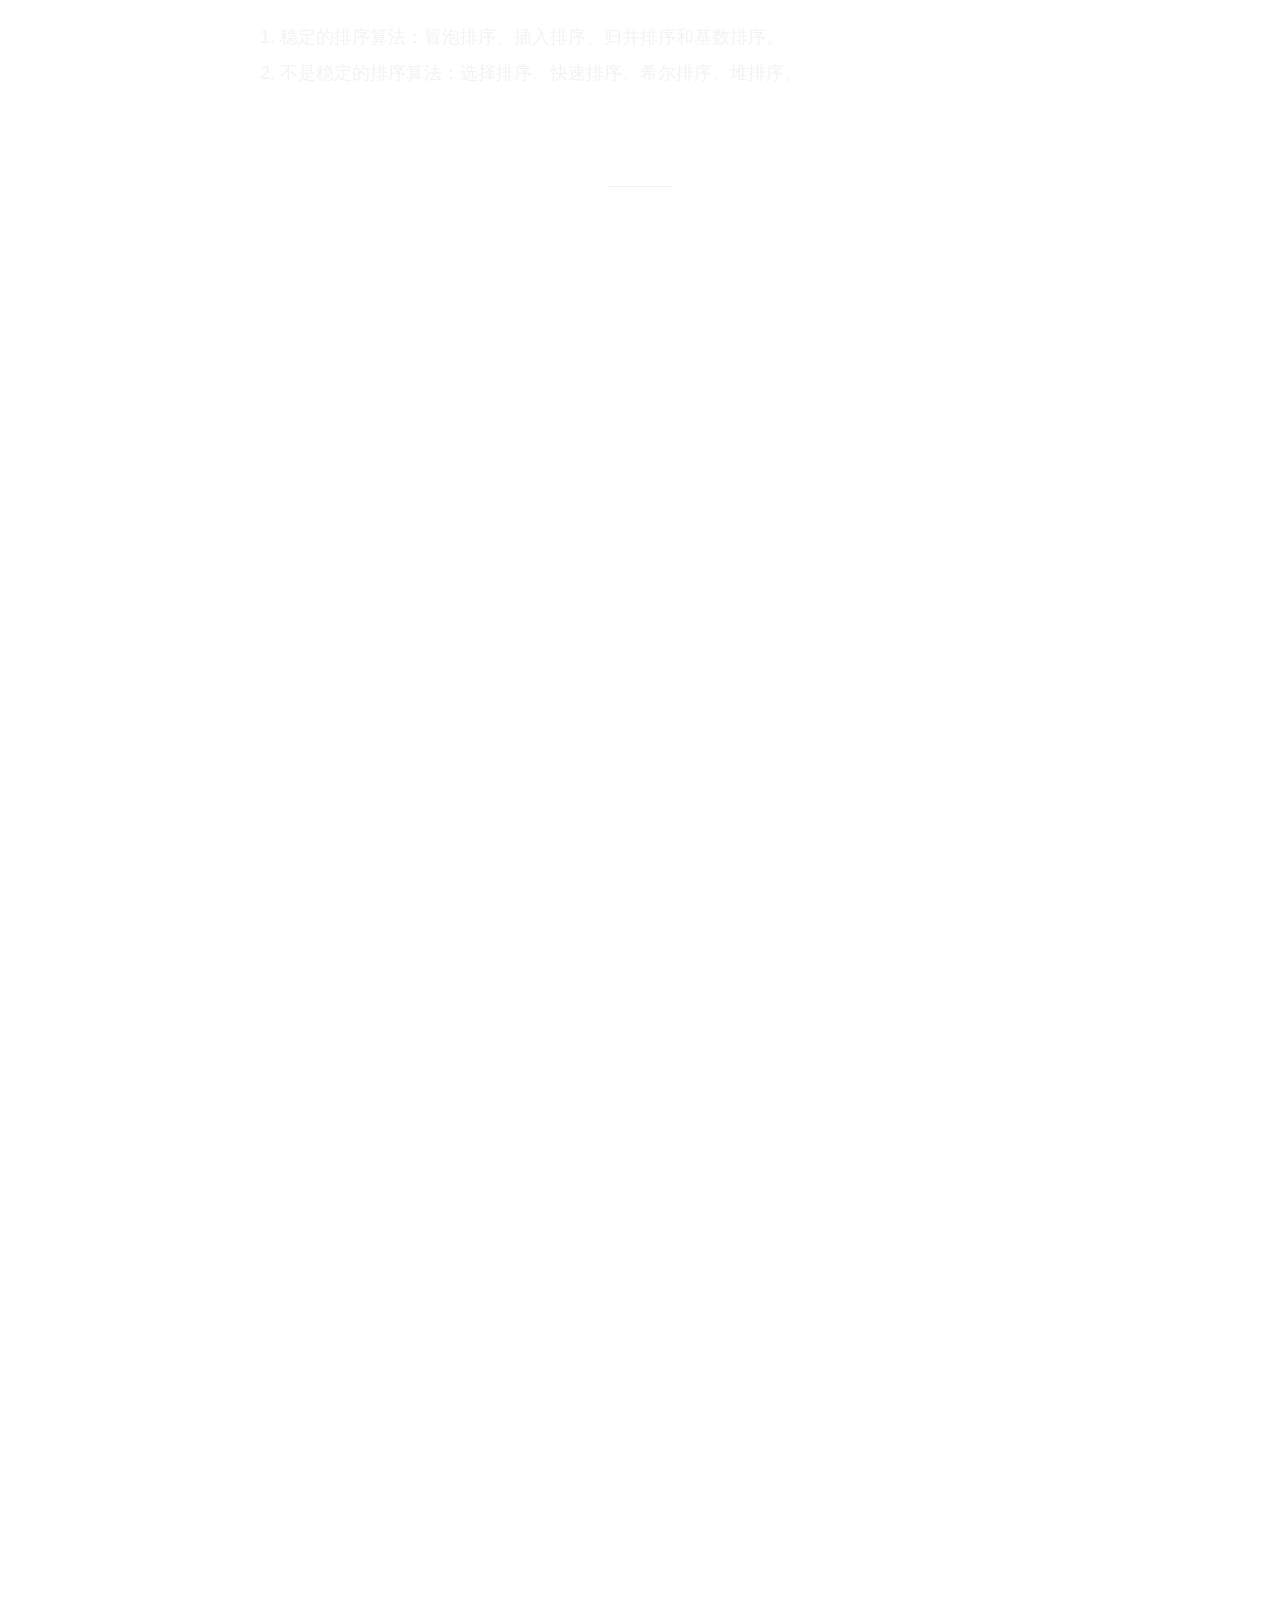
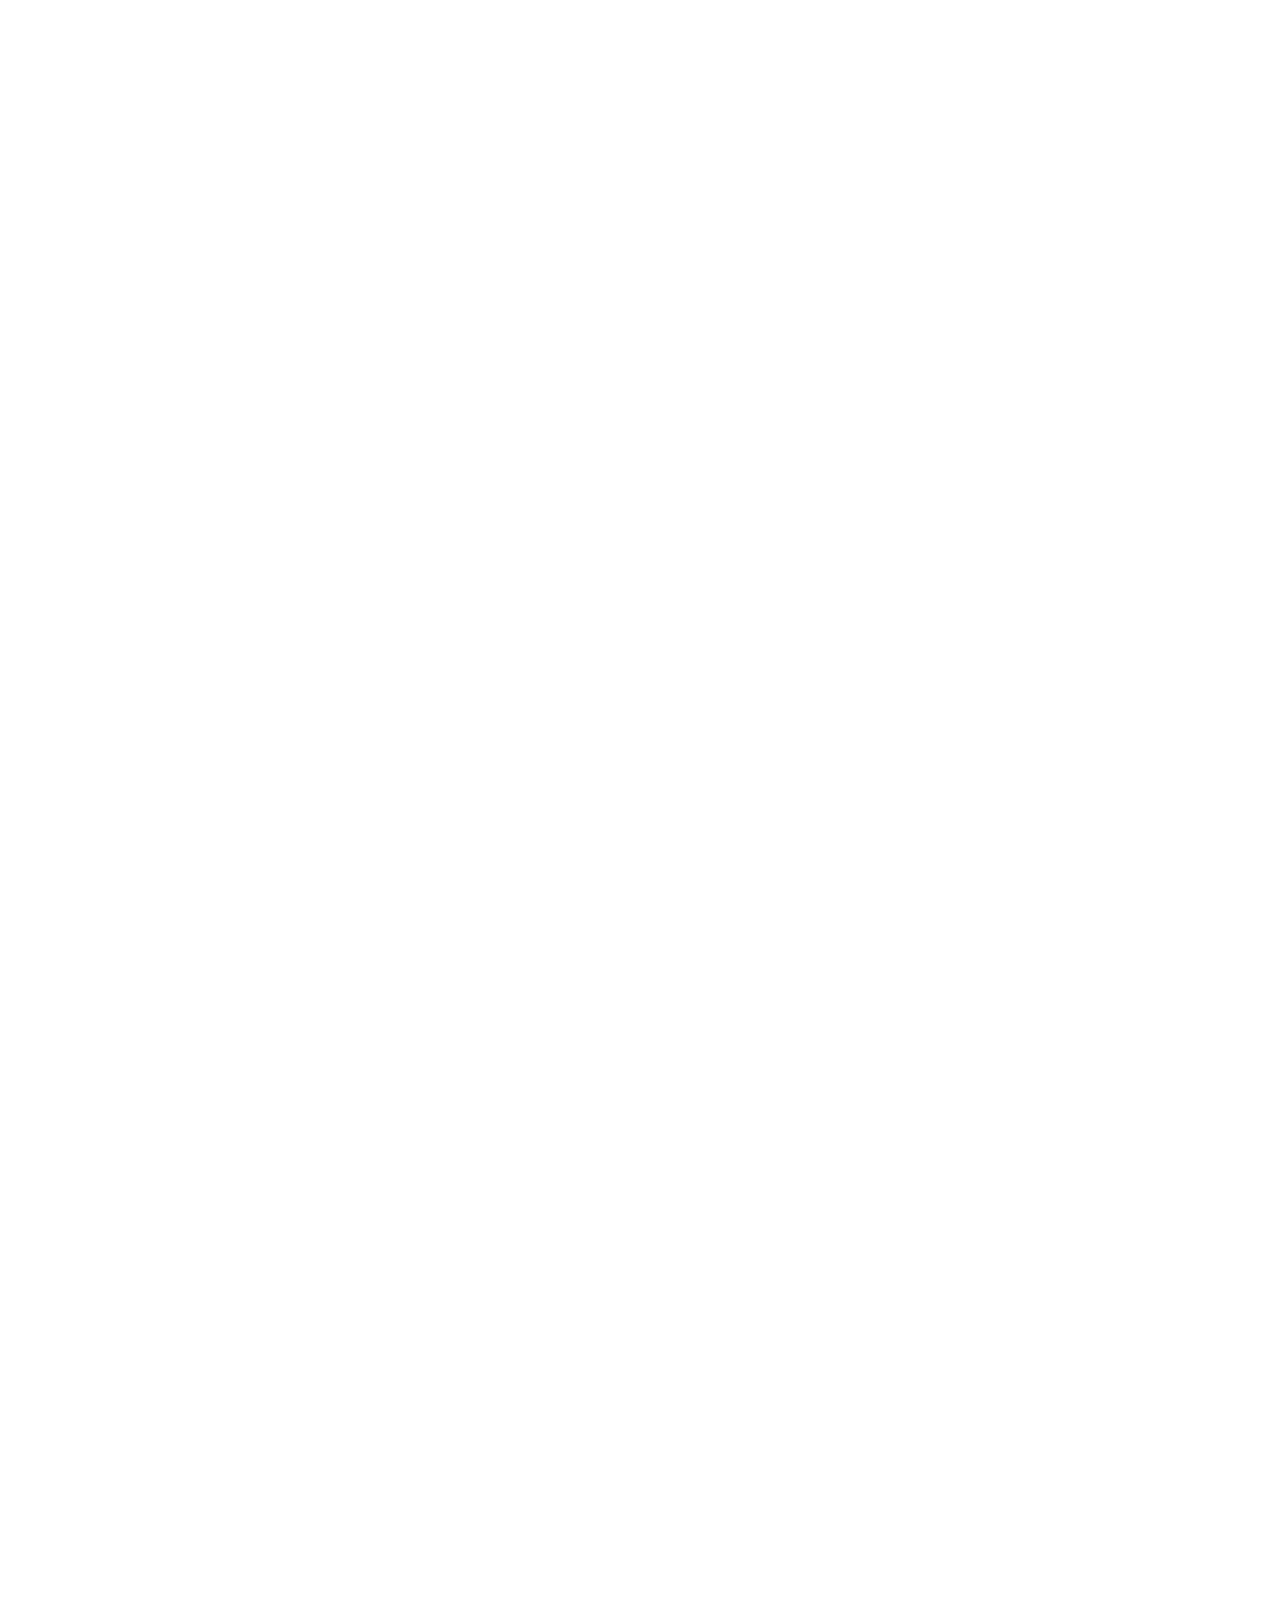
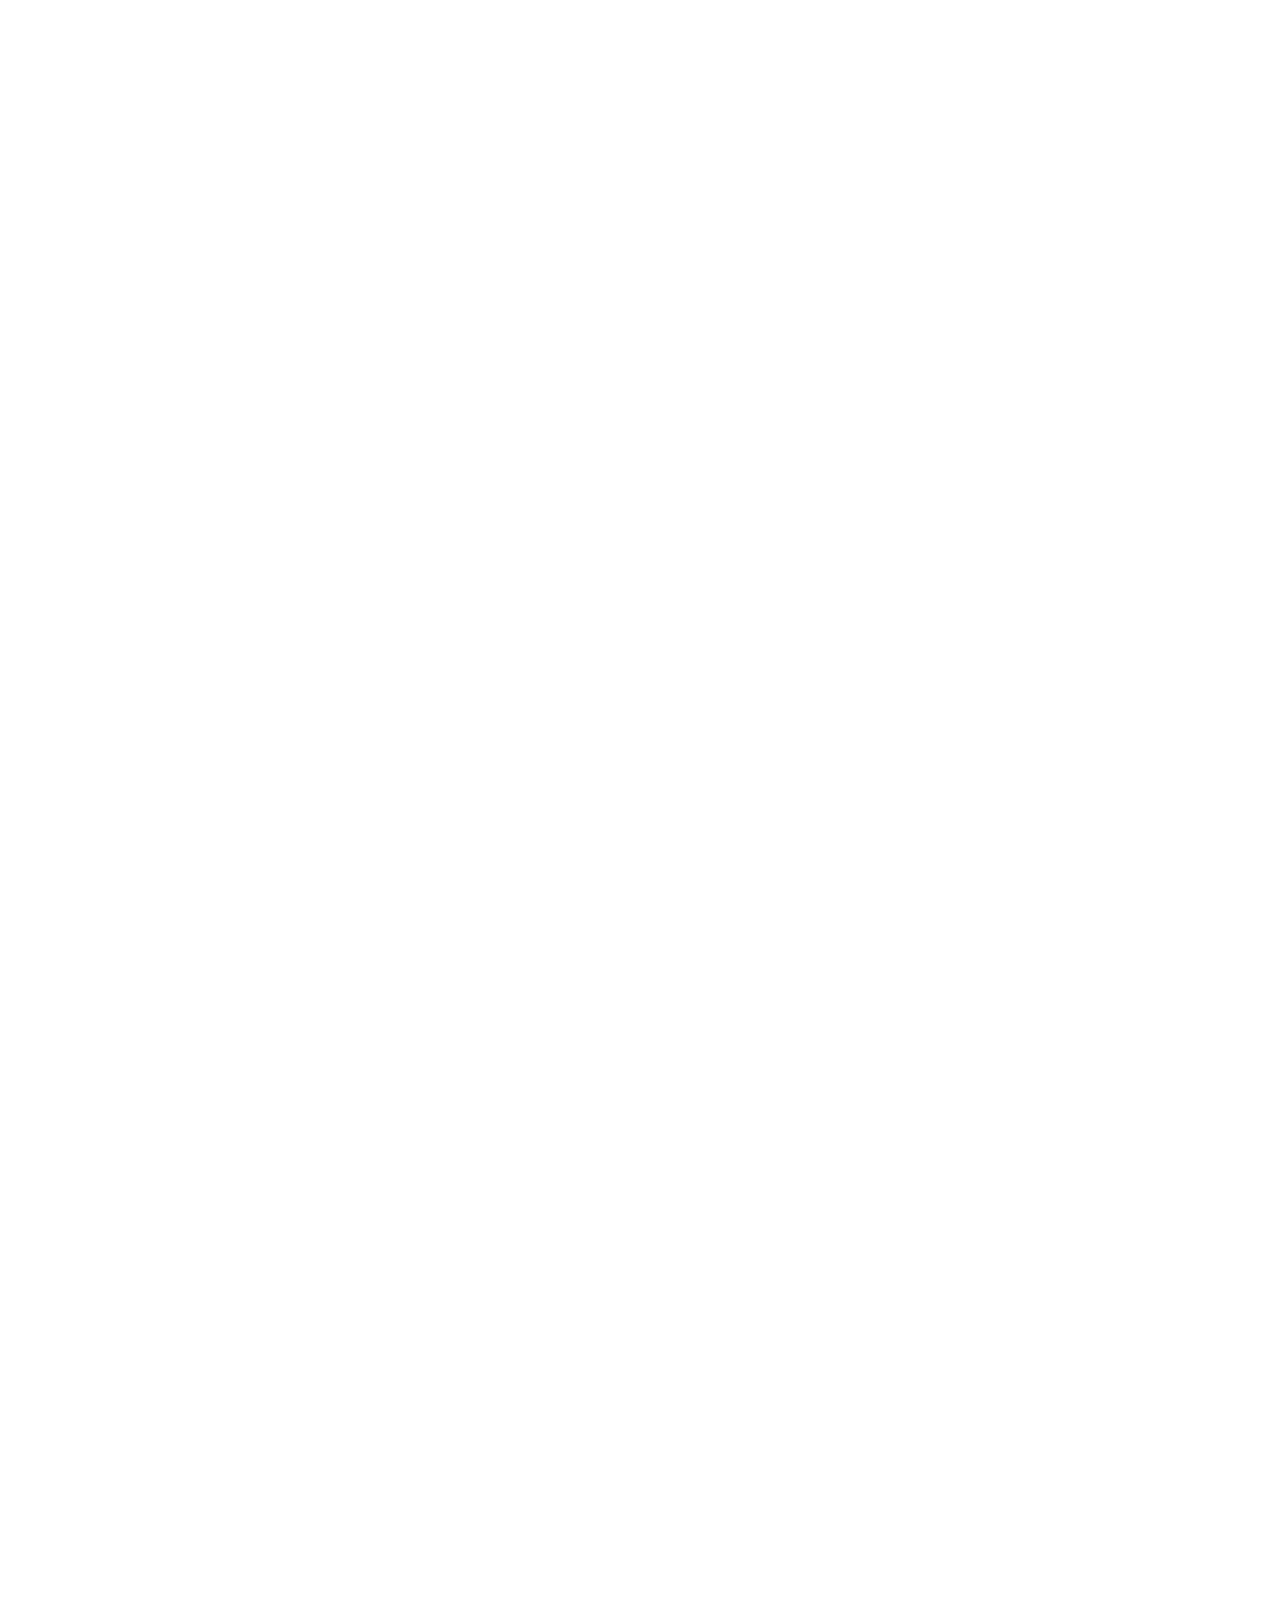
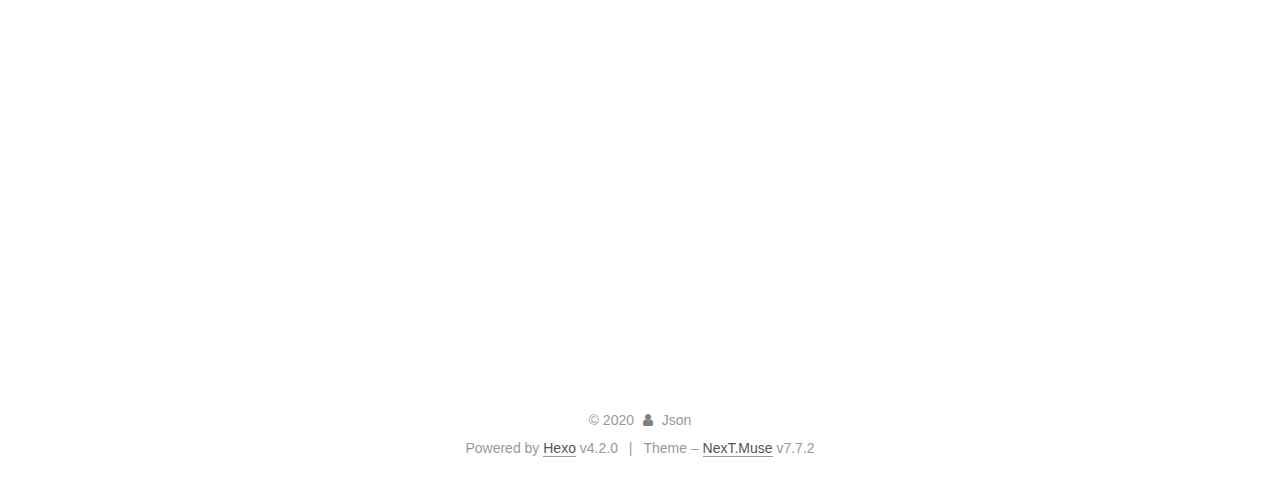
==== commit f2c5f759: "Site updated: 2020-04-25 09:11:54" ====
--- a/index.html
+++ b/index.html
@@ -142,6 +142,80 @@
             
 
   <div class="posts-expand">
+        
+  
+  
+  <article itemscope itemtype="http://schema.org/Article" class="post-block home" lang="en">
+    <link itemprop="mainEntityOfPage" href="https://z0j0js.github.io/2020/04/25/%E5%8D%81%E5%A4%A7%E7%BB%8F%E5%85%B8%E6%8E%92%E5%BA%8F%E7%AE%97%E6%B3%95/">
+
+    <span hidden itemprop="author" itemscope itemtype="http://schema.org/Person">
+      <meta itemprop="image" content="/images/avatar.gif">
+      <meta itemprop="name" content="Json">
+      <meta itemprop="description" content="My Blog">
+    </span>
+
+    <span hidden itemprop="publisher" itemscope itemtype="http://schema.org/Organization">
+      <meta itemprop="name" content="z0j0js">
+    </span>
+      <header class="post-header">
+        <h1 class="post-title" itemprop="name headline">
+          
+            <a href="/2020/04/25/%E5%8D%81%E5%A4%A7%E7%BB%8F%E5%85%B8%E6%8E%92%E5%BA%8F%E7%AE%97%E6%B3%95/" class="post-title-link" itemprop="url">十大经典排序算法</a>
+        </h1>
+
+        <div class="post-meta">
+            <span class="post-meta-item">
+              <span class="post-meta-item-icon">
+                <i class="fa fa-calendar-o"></i>
+              </span>
+              <span class="post-meta-item-text">Posted on</span>
+              
+
+              <time title="Created: 2020-04-25 09:04:37 / Modified: 09:11:11" itemprop="dateCreated datePublished" datetime="2020-04-25T09:04:37+08:00">2020-04-25</time>
+            </span>
+
+          
+
+        </div>
+      </header>
+
+    
+    
+    
+    <div class="post-body" itemprop="articleBody">
+
+      
+          <h3 id="排序算法是《数据结构与算法》中最基本的算法之一。"><a href="#排序算法是《数据结构与算法》中最基本的算法之一。" class="headerlink" title="排序算法是《数据结构与算法》中最基本的算法之一。"></a><strong>排序算法是《数据结构与算法》中最基本的算法之一。</strong></h3><p>排序算法可以分为<strong>内部排序</strong>和<strong>外部排序</strong>。</p>
+<p>内部排序是数据记录在内存中进行排序。</p>
+<p>而外部排序是因排序的数据很大，一次不能容纳全部的排序记录，在排序过程中需要访问外存。</p>
+<p>常见的内部排序算法有：插入排序、希尔排序、选择排序、冒泡排序、归并排序、快速排序、堆排序、基数排序等。</p>
+<p>用一张图概括：</p>
+<p><img src="/2020/04/25/%E5%8D%81%E5%A4%A7%E7%BB%8F%E5%85%B8%E6%8E%92%E5%BA%8F%E7%AE%97%E6%B3%95/total.png" alt></p>
+<h4 id="关于时间复杂度："><a href="#关于时间复杂度：" class="headerlink" title="关于时间复杂度："></a>关于时间复杂度：</h4><ol>
+<li>平方阶 (O(n2)) 排序 各类简单排序：直接插入、直接选择和冒泡排序。</li>
+<li>线性对数阶 (O(nlog2n)) 排序 快速排序、堆排序和归并排序；</li>
+<li>O(n1+§)) 排序，§ 是介于 0 和 1 之间的常数。 希尔排序</li>
+<li>线性阶 (O(n)) 排序 基数排序，此外还有桶、箱排序。</li>
+</ol>
+<h4 id="关于稳定性："><a href="#关于稳定性：" class="headerlink" title="关于稳定性："></a>关于稳定性：</h4><ol>
+<li>稳定的排序算法：冒泡排序、插入排序、归并排序和基数排序。</li>
+<li>不是稳定的排序算法：选择排序、快速排序、希尔排序、堆排序。</li>
+</ol>
+
+      
+    </div>
+
+    
+    
+    
+      <footer class="post-footer">
+        <div class="post-eof"></div>
+      </footer>
+  </article>
+  
+  
+  
+
         
   
   
@@ -655,7 +729,7 @@
       <div class="site-state-item site-state-posts">
           <a href="/archives/">
         
-          <span class="site-state-item-count">7</span>
+          <span class="site-state-item-count">8</span>
           <span class="site-state-item-name">posts</span>
         </a>
       </div>
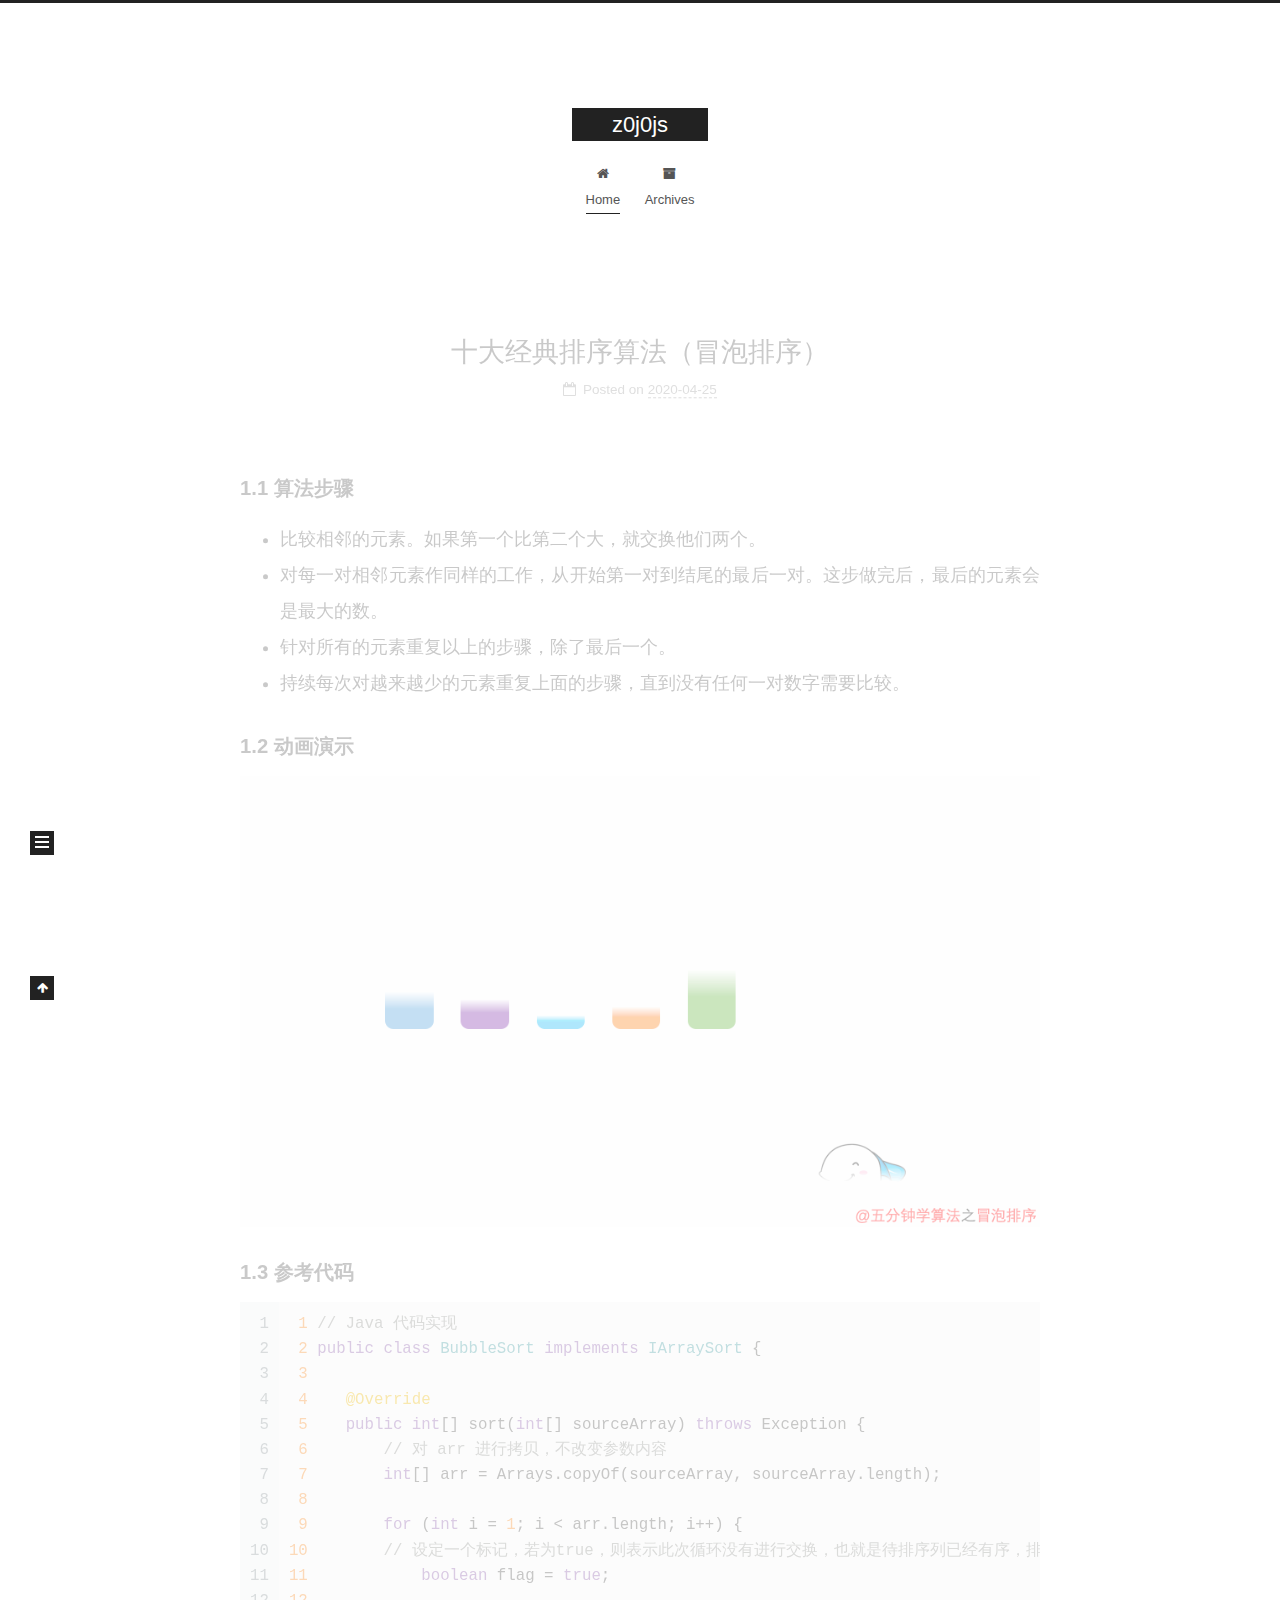
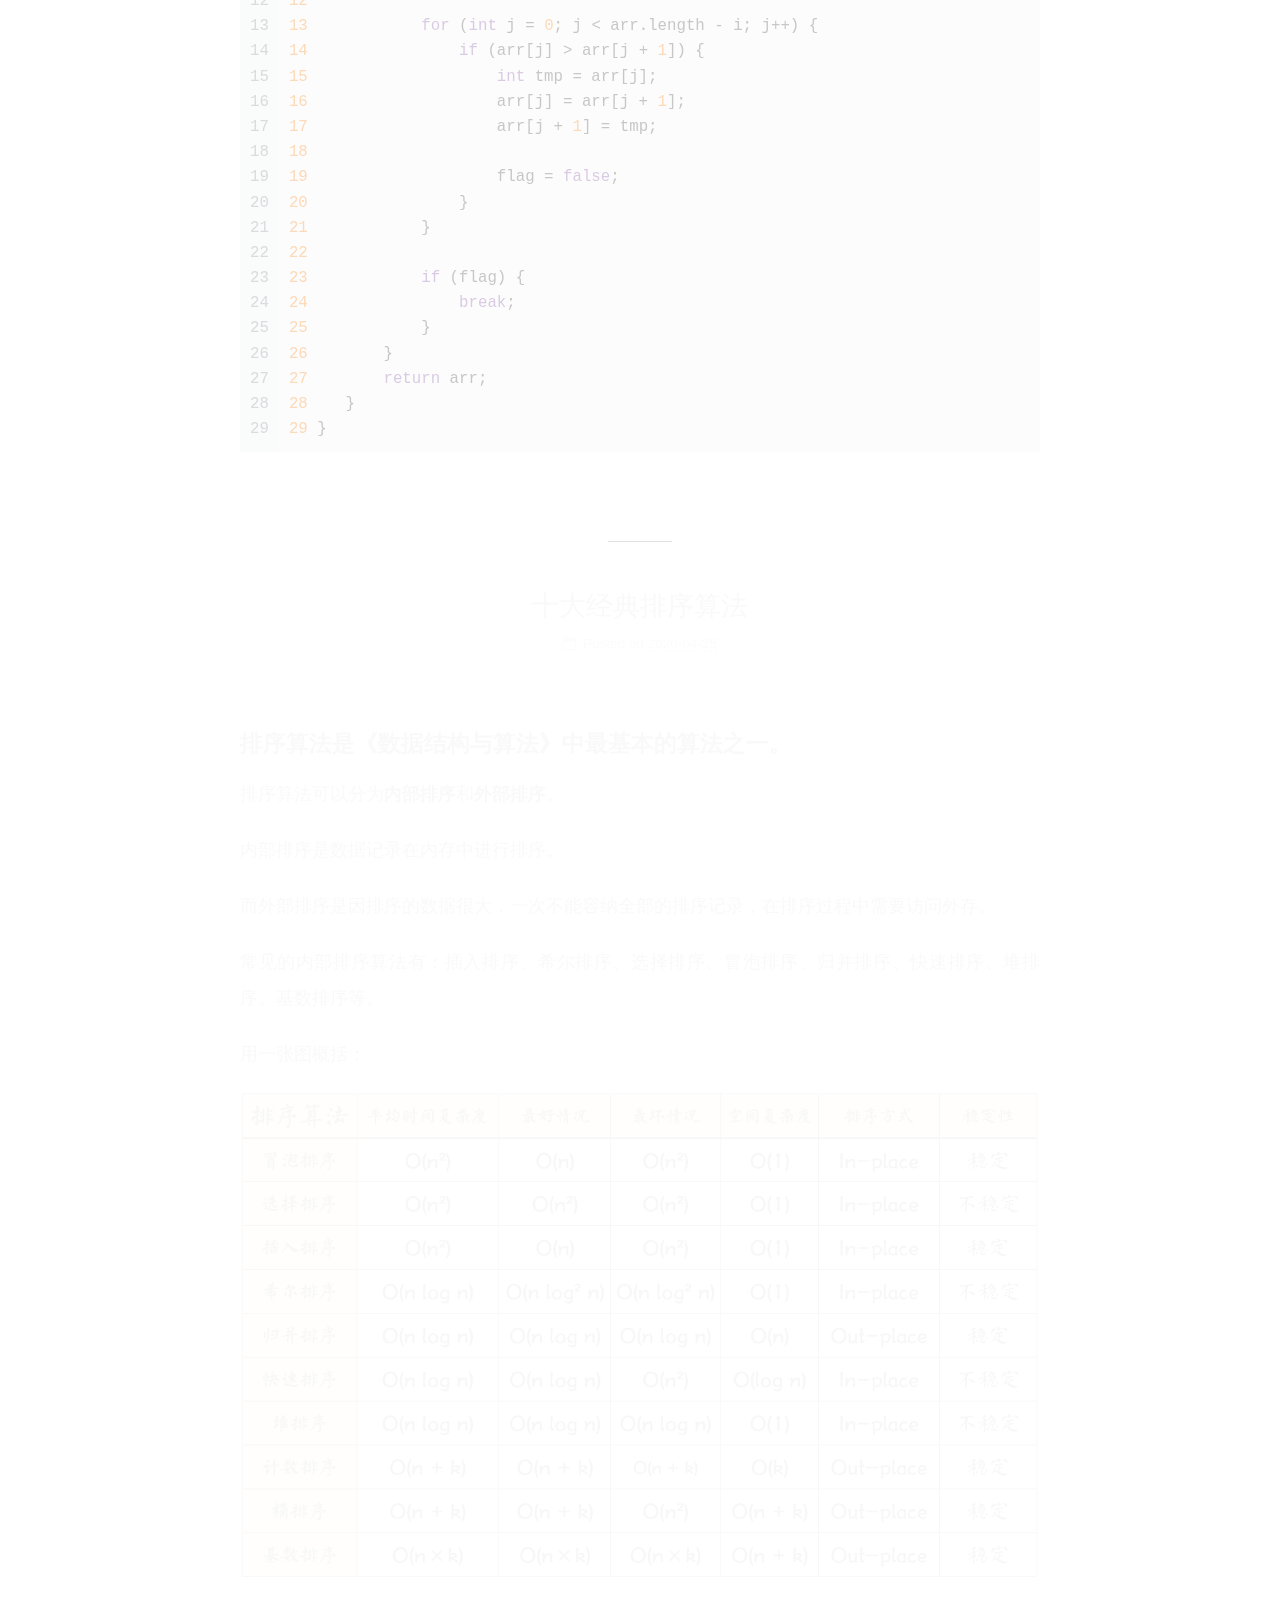
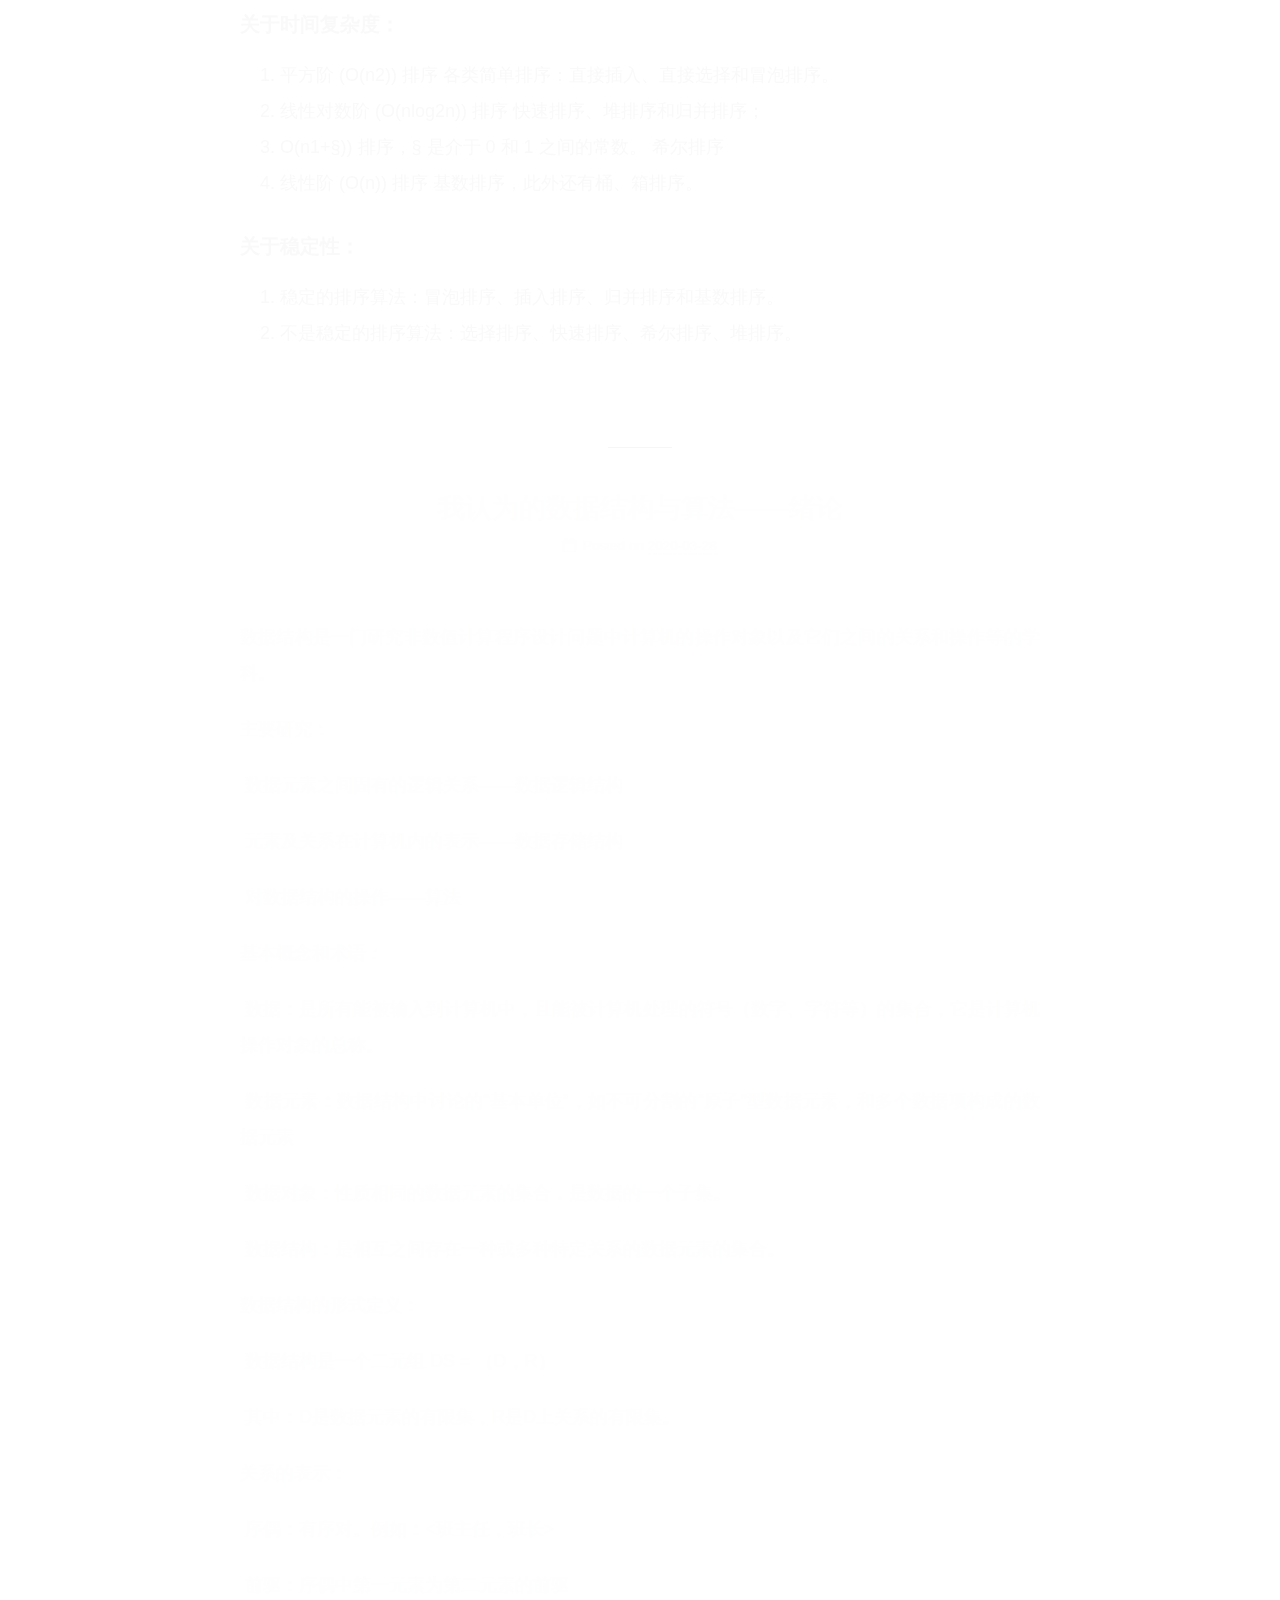
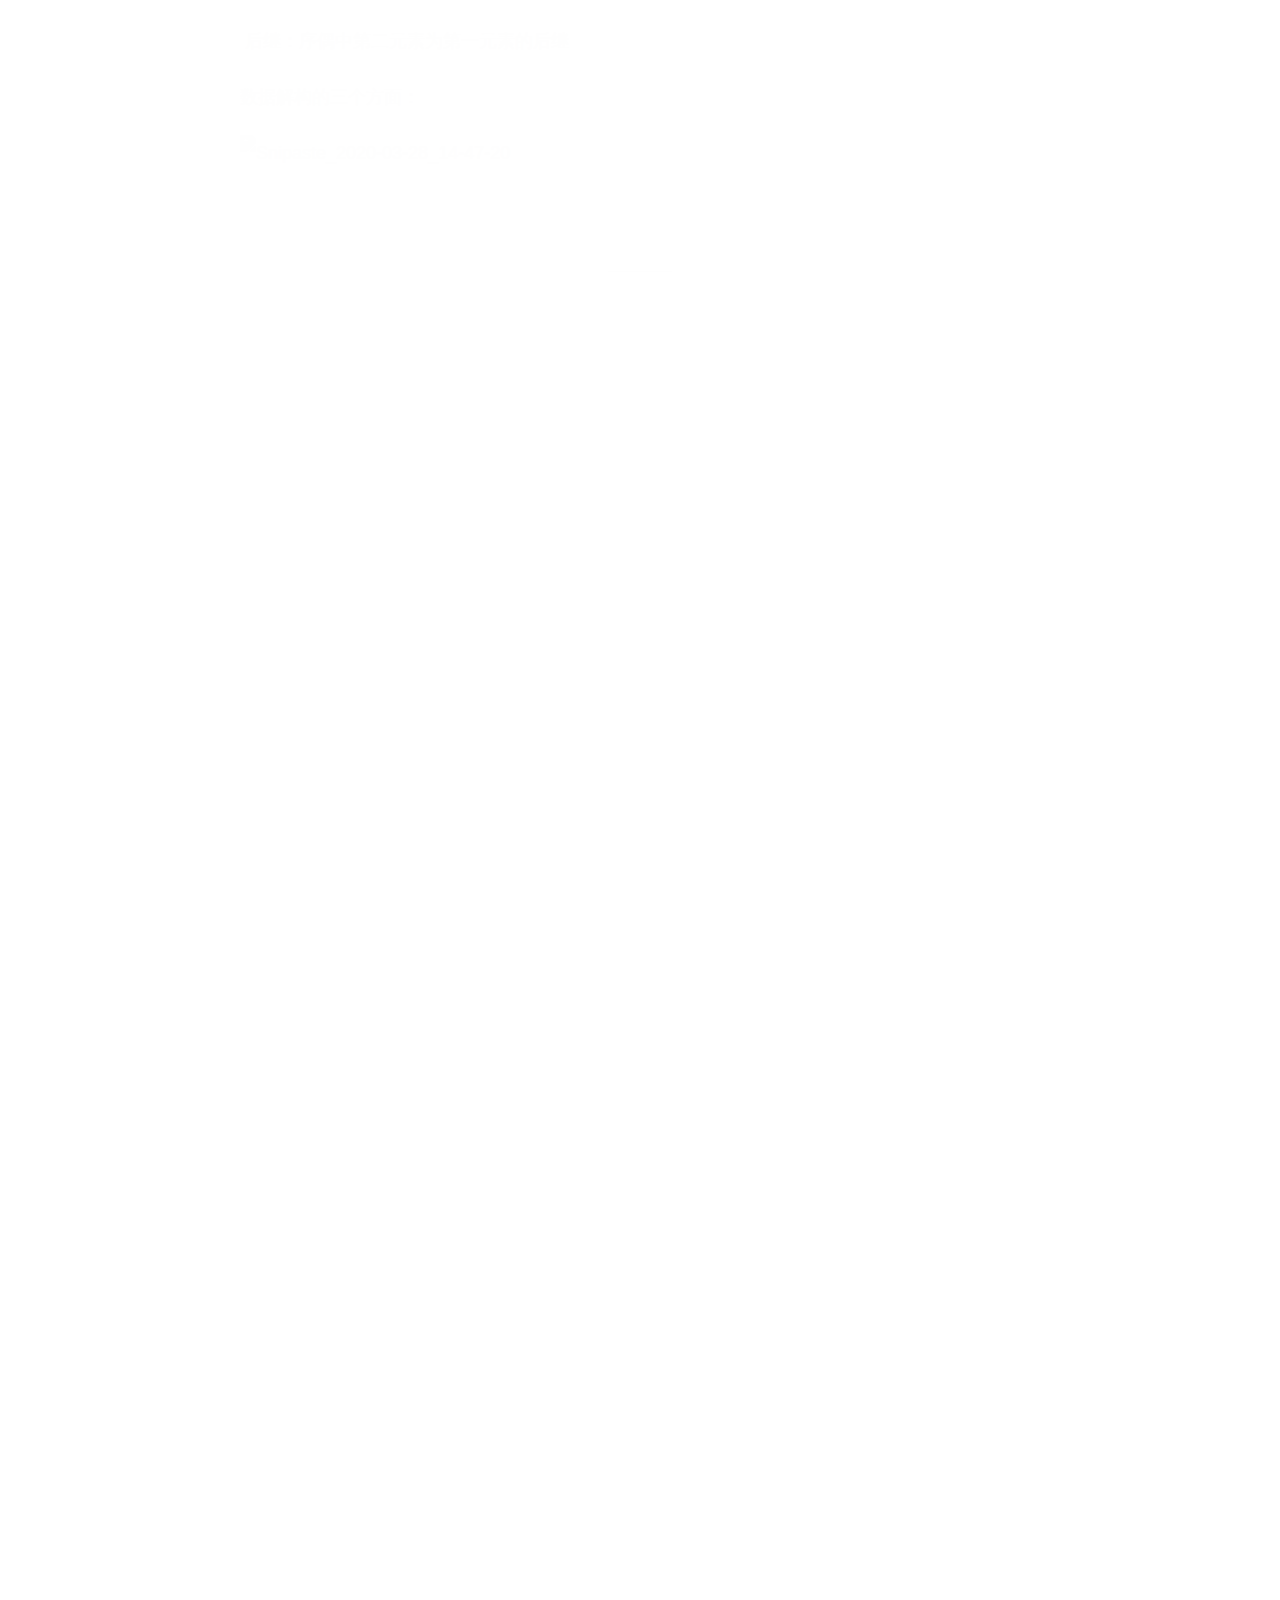
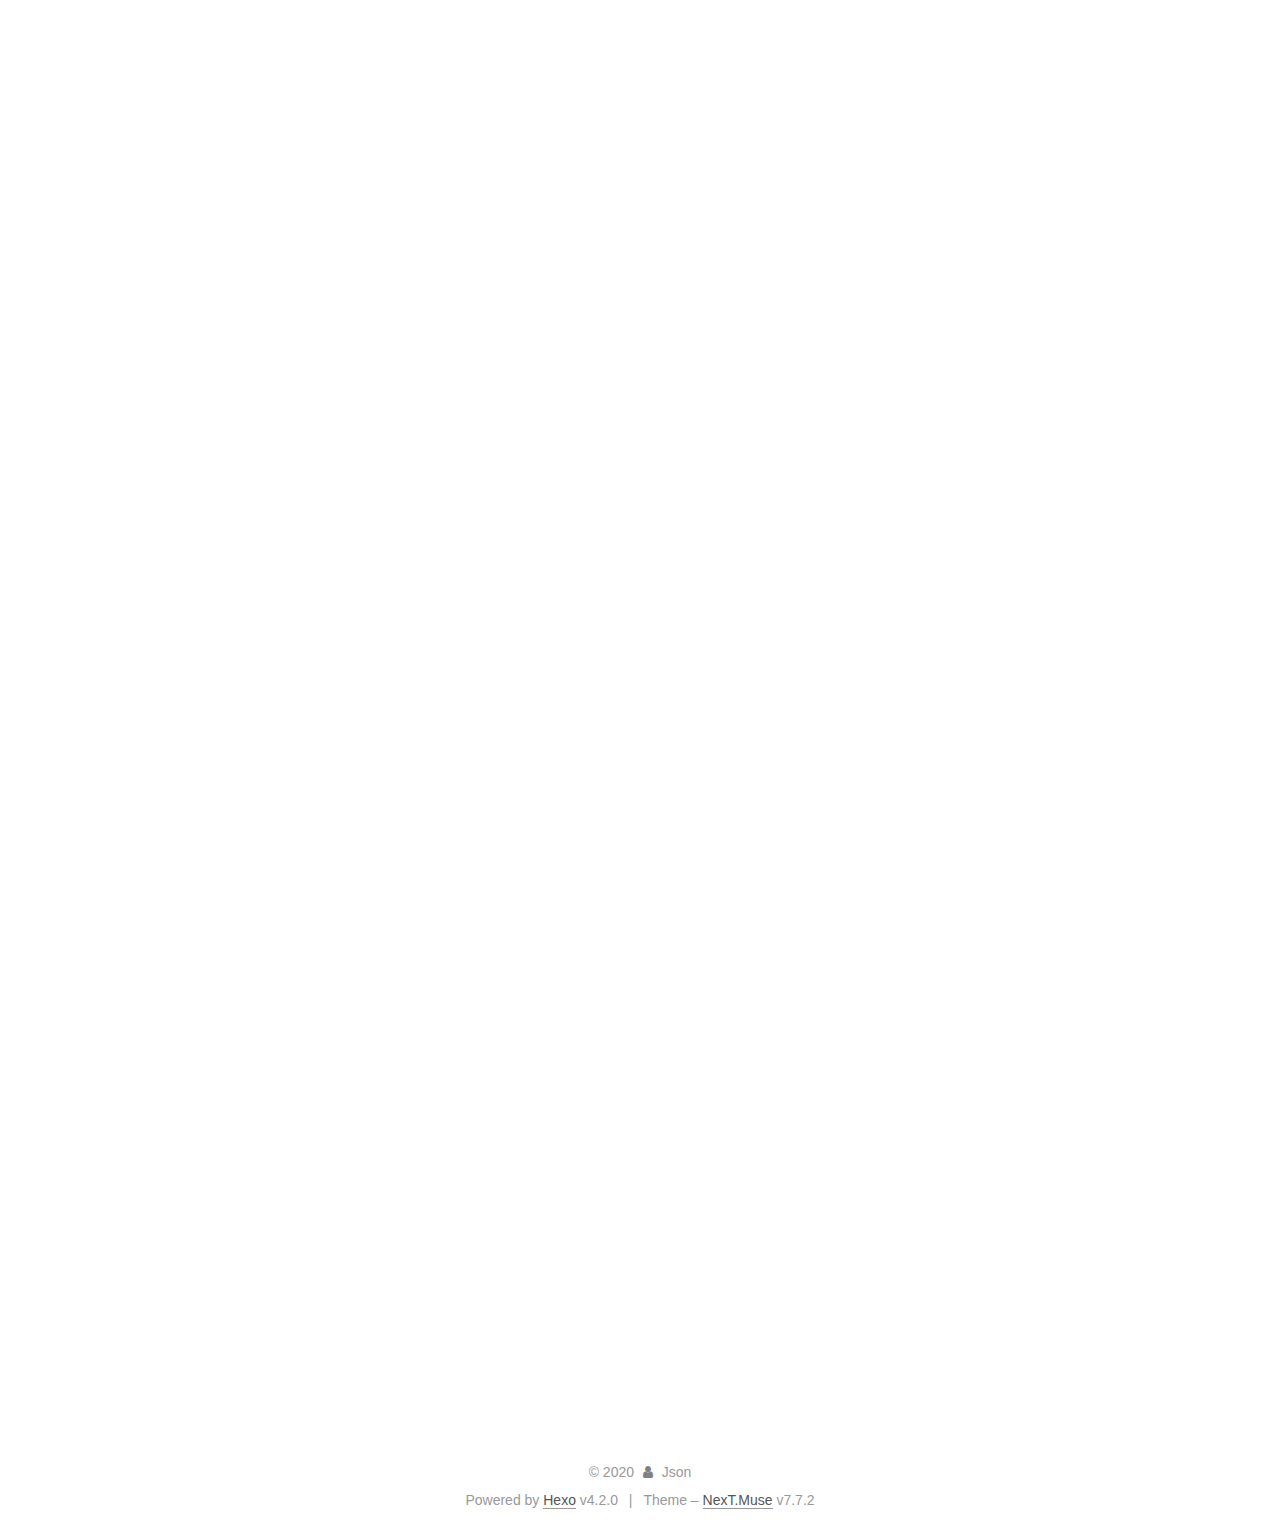
==== commit da375d13: "Site updated: 2020-04-25 09:49:59" ====
--- a/index.html
+++ b/index.html
@@ -142,6 +142,73 @@
             
 
   <div class="posts-expand">
+        
+  
+  
+  <article itemscope itemtype="http://schema.org/Article" class="post-block home" lang="en">
+    <link itemprop="mainEntityOfPage" href="https://z0j0js.github.io/2020/04/25/%E5%8D%81%E5%A4%A7%E7%BB%8F%E5%85%B8%E6%8E%92%E5%BA%8F%E7%AE%97%E6%B3%95%EF%BC%88%E5%86%92%E6%B3%A1%E6%8E%92%E5%BA%8F%EF%BC%89/">
+
+    <span hidden itemprop="author" itemscope itemtype="http://schema.org/Person">
+      <meta itemprop="image" content="/images/avatar.gif">
+      <meta itemprop="name" content="Json">
+      <meta itemprop="description" content="My Blog">
+    </span>
+
+    <span hidden itemprop="publisher" itemscope itemtype="http://schema.org/Organization">
+      <meta itemprop="name" content="z0j0js">
+    </span>
+      <header class="post-header">
+        <h1 class="post-title" itemprop="name headline">
+          
+            <a href="/2020/04/25/%E5%8D%81%E5%A4%A7%E7%BB%8F%E5%85%B8%E6%8E%92%E5%BA%8F%E7%AE%97%E6%B3%95%EF%BC%88%E5%86%92%E6%B3%A1%E6%8E%92%E5%BA%8F%EF%BC%89/" class="post-title-link" itemprop="url">十大经典排序算法（冒泡排序）</a>
+        </h1>
+
+        <div class="post-meta">
+            <span class="post-meta-item">
+              <span class="post-meta-item-icon">
+                <i class="fa fa-calendar-o"></i>
+              </span>
+              <span class="post-meta-item-text">Posted on</span>
+              
+
+              <time title="Created: 2020-04-25 09:45:18 / Modified: 09:49:27" itemprop="dateCreated datePublished" datetime="2020-04-25T09:45:18+08:00">2020-04-25</time>
+            </span>
+
+          
+
+        </div>
+      </header>
+
+    
+    
+    
+    <div class="post-body" itemprop="articleBody">
+
+      
+          <h4 id="1-1-算法步骤"><a href="#1-1-算法步骤" class="headerlink" title="1.1 算法步骤"></a>1.1 算法步骤</h4><ul>
+<li>比较相邻的元素。如果第一个比第二个大，就交换他们两个。</li>
+<li>对每一对相邻元素作同样的工作，从开始第一对到结尾的最后一对。这步做完后，最后的元素会是最大的数。</li>
+<li>针对所有的元素重复以上的步骤，除了最后一个。</li>
+<li>持续每次对越来越少的元素重复上面的步骤，直到没有任何一对数字需要比较。</li>
+</ul>
+<h4 id="1-2-动画演示"><a href="#1-2-动画演示" class="headerlink" title="1.2 动画演示"></a>1.2 动画演示</h4><p><img src="/2020/04/25/%E5%8D%81%E5%A4%A7%E7%BB%8F%E5%85%B8%E6%8E%92%E5%BA%8F%E7%AE%97%E6%B3%95%EF%BC%88%E5%86%92%E6%B3%A1%E6%8E%92%E5%BA%8F%EF%BC%89/bubble.gif" alt="bubble"></p>
+<h4 id="1-3-参考代码"><a href="#1-3-参考代码" class="headerlink" title="1.3 参考代码"></a>1.3 参考代码</h4><figure class="highlight java"><table><tr><td class="gutter"><pre><span class="line">1</span><br><span class="line">2</span><br><span class="line">3</span><br><span class="line">4</span><br><span class="line">5</span><br><span class="line">6</span><br><span class="line">7</span><br><span class="line">8</span><br><span class="line">9</span><br><span class="line">10</span><br><span class="line">11</span><br><span class="line">12</span><br><span class="line">13</span><br><span class="line">14</span><br><span class="line">15</span><br><span class="line">16</span><br><span class="line">17</span><br><span class="line">18</span><br><span class="line">19</span><br><span class="line">20</span><br><span class="line">21</span><br><span class="line">22</span><br><span class="line">23</span><br><span class="line">24</span><br><span class="line">25</span><br><span class="line">26</span><br><span class="line">27</span><br><span class="line">28</span><br><span class="line">29</span><br></pre></td><td class="code"><pre><span class="line"> <span class="number">1</span> <span class="comment">// Java 代码实现</span></span><br><span class="line"> <span class="number">2</span> <span class="keyword">public</span> <span class="class"><span class="keyword">class</span> <span class="title">BubbleSort</span> <span class="keyword">implements</span> <span class="title">IArraySort</span> </span>&#123;</span><br><span class="line"> <span class="number">3</span></span><br><span class="line"> <span class="number">4</span>    <span class="meta">@Override</span></span><br><span class="line"> <span class="number">5</span>    <span class="keyword">public</span> <span class="keyword">int</span>[] sort(<span class="keyword">int</span>[] sourceArray) <span class="keyword">throws</span> Exception &#123;</span><br><span class="line"> <span class="number">6</span>        <span class="comment">// 对 arr 进行拷贝，不改变参数内容</span></span><br><span class="line"> <span class="number">7</span>        <span class="keyword">int</span>[] arr = Arrays.copyOf(sourceArray, sourceArray.length);</span><br><span class="line"> <span class="number">8</span></span><br><span class="line"> <span class="number">9</span>        <span class="keyword">for</span> (<span class="keyword">int</span> i = <span class="number">1</span>; i &lt; arr.length; i++) &#123;</span><br><span class="line"><span class="number">10</span>        <span class="comment">// 设定一个标记，若为true，则表示此次循环没有进行交换，也就是待排序列已经有序，排序已经完成。</span></span><br><span class="line"><span class="number">11</span>            <span class="keyword">boolean</span> flag = <span class="keyword">true</span>;</span><br><span class="line"><span class="number">12</span></span><br><span class="line"><span class="number">13</span>            <span class="keyword">for</span> (<span class="keyword">int</span> j = <span class="number">0</span>; j &lt; arr.length - i; j++) &#123;</span><br><span class="line"><span class="number">14</span>                <span class="keyword">if</span> (arr[j] &gt; arr[j + <span class="number">1</span>]) &#123;</span><br><span class="line"><span class="number">15</span>                    <span class="keyword">int</span> tmp = arr[j];</span><br><span class="line"><span class="number">16</span>                    arr[j] = arr[j + <span class="number">1</span>];</span><br><span class="line"><span class="number">17</span>                    arr[j + <span class="number">1</span>] = tmp;</span><br><span class="line"><span class="number">18</span></span><br><span class="line"><span class="number">19</span>                    flag = <span class="keyword">false</span>;</span><br><span class="line"><span class="number">20</span>                &#125;</span><br><span class="line"><span class="number">21</span>            &#125;</span><br><span class="line"><span class="number">22</span></span><br><span class="line"><span class="number">23</span>            <span class="keyword">if</span> (flag) &#123;</span><br><span class="line"><span class="number">24</span>                <span class="keyword">break</span>;</span><br><span class="line"><span class="number">25</span>            &#125;</span><br><span class="line"><span class="number">26</span>        &#125;</span><br><span class="line"><span class="number">27</span>        <span class="keyword">return</span> arr;</span><br><span class="line"><span class="number">28</span>    &#125;</span><br><span class="line"><span class="number">29</span> &#125;</span><br></pre></td></tr></table></figure>
+
+
+      
+    </div>
+
+    
+    
+    
+      <footer class="post-footer">
+        <div class="post-eof"></div>
+      </footer>
+  </article>
+  
+  
+  
+
         
   
   
@@ -201,66 +268,6 @@
 <li>稳定的排序算法：冒泡排序、插入排序、归并排序和基数排序。</li>
 <li>不是稳定的排序算法：选择排序、快速排序、希尔排序、堆排序。</li>
 </ol>
-
-      
-    </div>
-
-    
-    
-    
-      <footer class="post-footer">
-        <div class="post-eof"></div>
-      </footer>
-  </article>
-  
-  
-  
-
-        
-  
-  
-  <article itemscope itemtype="http://schema.org/Article" class="post-block home" lang="en">
-    <link itemprop="mainEntityOfPage" href="https://z0j0js.github.io/2020/03/28/photo-test/">
-
-    <span hidden itemprop="author" itemscope itemtype="http://schema.org/Person">
-      <meta itemprop="image" content="/images/avatar.gif">
-      <meta itemprop="name" content="Json">
-      <meta itemprop="description" content="My Blog">
-    </span>
-
-    <span hidden itemprop="publisher" itemscope itemtype="http://schema.org/Organization">
-      <meta itemprop="name" content="z0j0js">
-    </span>
-      <header class="post-header">
-        <h1 class="post-title" itemprop="name headline">
-          
-            <a href="/2020/03/28/photo-test/" class="post-title-link" itemprop="url">photo-test</a>
-        </h1>
-
-        <div class="post-meta">
-            <span class="post-meta-item">
-              <span class="post-meta-item-icon">
-                <i class="fa fa-calendar-o"></i>
-              </span>
-              <span class="post-meta-item-text">Posted on</span>
-              
-
-              <time title="Created: 2020-03-28 17:46:33 / Modified: 18:17:27" itemprop="dateCreated datePublished" datetime="2020-03-28T17:46:33+08:00">2020-03-28</time>
-            </span>
-
-          
-
-        </div>
-      </header>
-
-    
-    
-    
-    <div class="post-body" itemprop="articleBody">
-
-      
-          <p>图片出来鸭</p>
-<p><img src="/2020/03/28/photo-test/test.jpg" alt="test"></p>
 
       
     </div>
